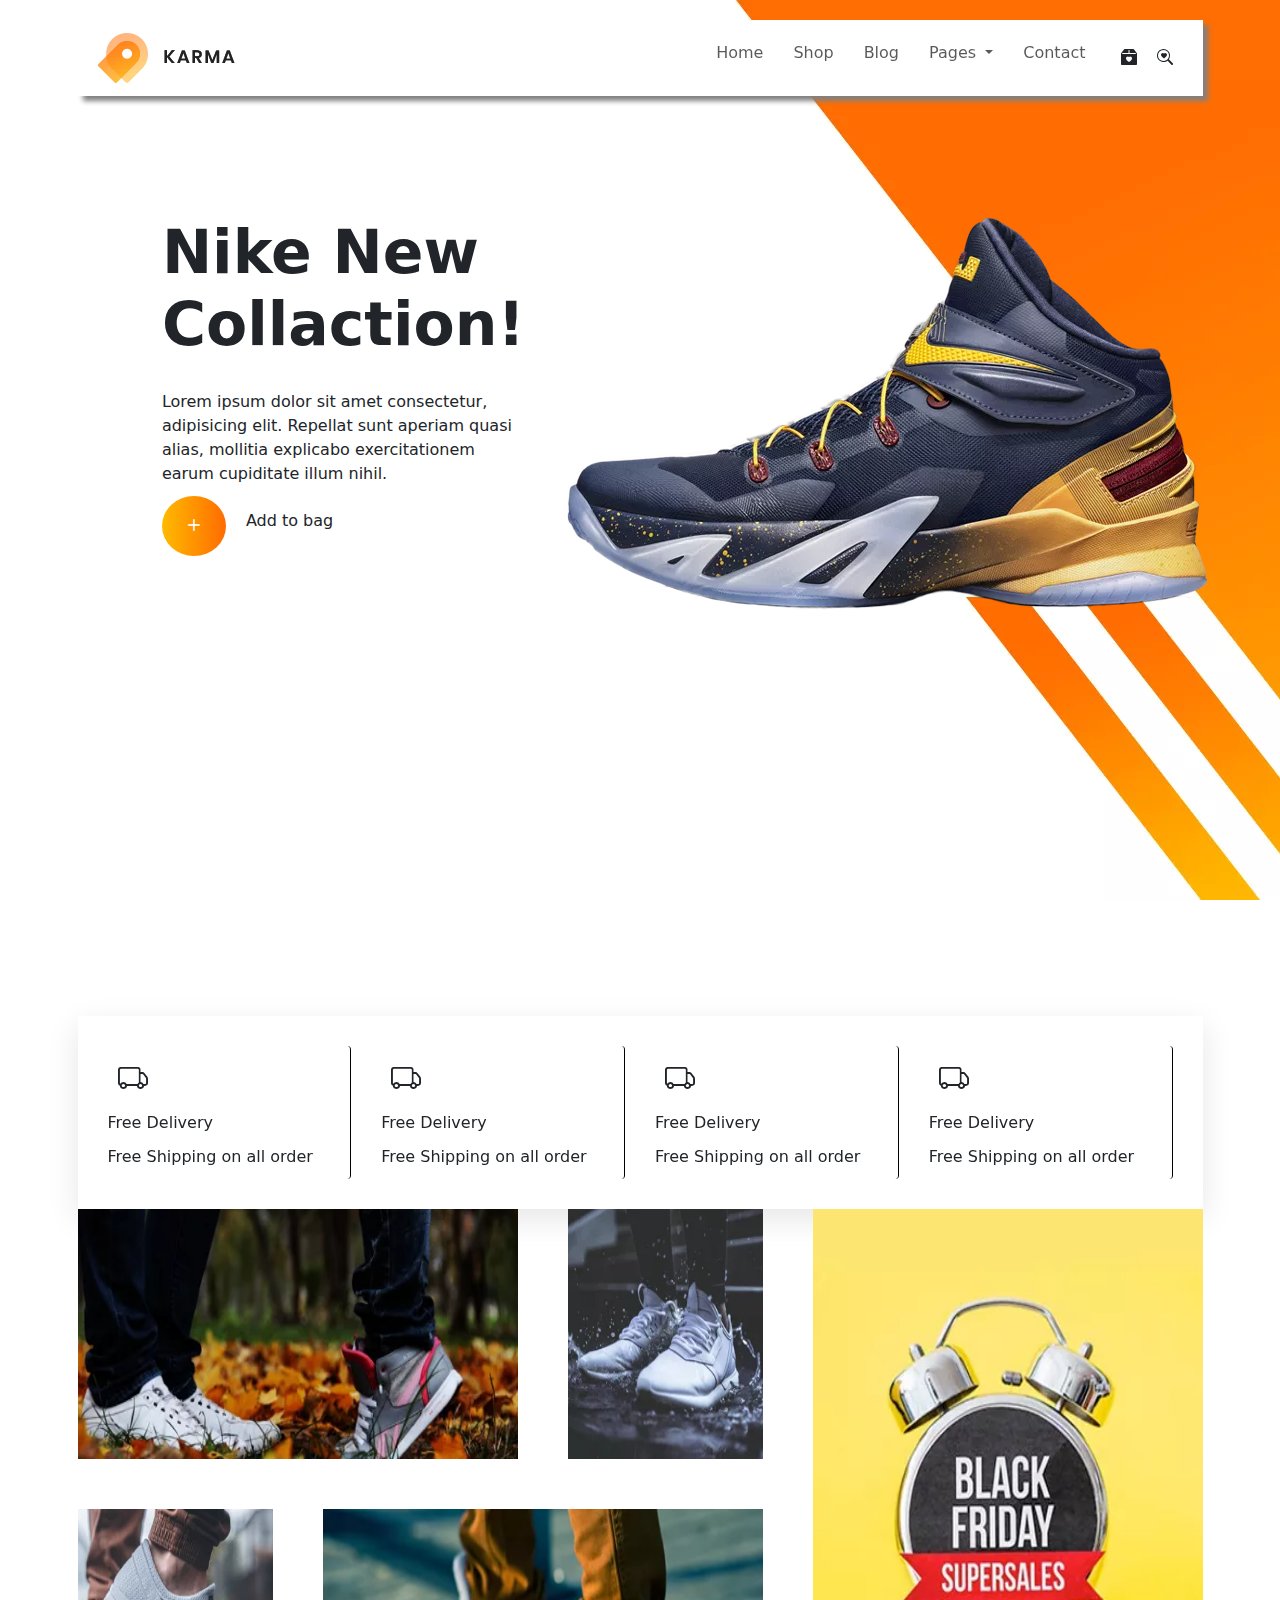
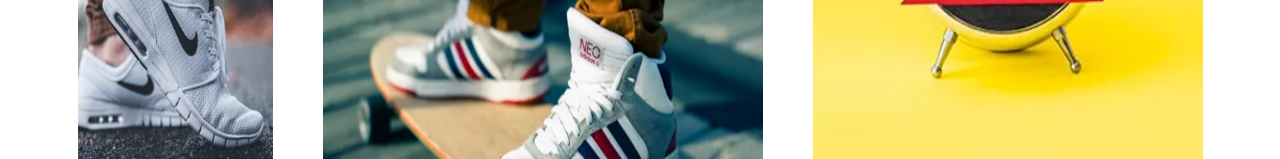
==== index.html @ a80cb6a8 "first commit" ====
<!DOCTYPE html>
<html lang="en">

<head>
  <meta charset="UTF-8">
  <meta name="viewport" content="width=device-width, initial-scale=1.0">
  <title>Document</title>
  <link rel="stylesheet" href="https://cdn.jsdelivr.net/npm/bootstrap-icons@1.11.3/font/bootstrap-icons.min.css">
  <link href="https://cdn.jsdelivr.net/npm/bootstrap@5.3.3/dist/css/bootstrap.min.css" rel="stylesheet"
    integrity="sha384-QWTKZyjpPEjISv5WaRU9OFeRpok6YctnYmDr5pNlyT2bRjXh0JMhjY6hW+ALEwIH" crossorigin="anonymous">
  <link rel="stylesheet" href="./assets/css/main.css">

</head>

<body>
  <header>
    <nav>
      <div class="container">
        <nav class="navbar navbar-expand-lg navbar-light bg-light header-nav-menu d-flex align-items-center">
          <a class="navbar-brand" href="">
            <img src="./assets/icons/logo.png.webp" alt="">
          </a>

          <button class="navbar-toggler" type="button" data-bs-toggle="collapse" data-bs-target="#navbarNavDropdown"
            aria-controls="navbarNavDropdown" aria-expanded="false" aria-label="Toggle navigation">
            <span class="navbar-toggler-icon"></span>
          </button>

          <div class="collapse navbar-collapse" id="navbarNavDropdown">
            <ul class="navbar-nav ms-auto">
              <li class="nav-item active">
                <a class="nav-link" href="#">Home</a>
              </li>
              <li class="nav-item">
                <a class="nav-link" href="#">Shop</a>
              </li>
              <li class="nav-item">
                <a class="nav-link" href="#">Blog</a>
              </li>
              <li class="nav-item dropdown">
                <a class="nav-link dropdown-toggle" href="#" id="navbarDropdownMenuLink" data-bs-toggle="dropdown"
                  aria-expanded="false">
                  Pages
                </a>
                <ul class="dropdown-menu" aria-labelledby="navbarDropdownMenuLink">
                  <li><a class="dropdown-item" href="#">Action</a></li>
                  <li><a class="dropdown-item" href="#">Another action</a></li>
                  <li><a class="dropdown-item" href="#">Something else here</a></li>
                </ul>
              </li>
              <li class="nav-item">
                <a class="nav-link" href="#">Contact</a>
              </li>
              <i class="bi bi-box2-heart-fill"></i>
              <i class="bi bi-search-heart"></i>
            </ul>
          </div>
        </nav>
      </div>
    </nav>
    <section id="banner">
      <div class="container">
        <div class="banner">
          <div class="banner-left-side">
            <h1>Nike New Collaction!</h1>
            <p>Lorem ipsum dolor sit amet consectetur, adipisicing elit. Repellat sunt aperiam quasi alias, mollitia
              explicabo exercitationem earum cupiditate illum nihil.</p>
            <div class="add">
              <div class="addicon">
                <i class="bi bi-plus"></i>
              </div>
              <p>Add to bag</p>
            </div>

          </div>
          <div class="banner-right-side">
            <figure>
              <img src="./assets/images/banner-img.png.webp" alt="">
            </figure>
          </div>
        </div>


      </div>
    </section>

  </header>
  <!-- main -->

  <main>
    <section id="support">
      <div class="container">
<div class="support">
  <div class="card">
    <i class="bi bi-truck"></i>
    <p>Free Delivery</p>
    <p>Free Shipping on all order</p>
  </div>
  <div class="card">
    <i class="bi bi-truck"></i>
    <p>Free Delivery</p>
    <p>Free Shipping on all order</p>
  </div>
  <div class="card">
    <i class="bi bi-truck"></i>
    <p>Free Delivery</p>
    <p>Free Shipping on all order</p>
  </div>
  <div class="card">
    <i class="bi bi-truck"></i>
    <p>Free Delivery</p>
    <p>Free Shipping on all order</p>
  </div>
</div>
      </div>
    </section>
    <section id="image-gallery">
      <div class="container">
            <div class="boxes">
        
        <div class="box">
          <img src="./assets/images/c1.jpg.webp" alt="">
        </div>
        <div class="box">
          <img src="./assets/images/c2.jpg.webp" alt="">
        </div>
        <div class="box">
          <img src="./assets/images/c3.jpg.webp" alt="">
        </div>
        <div class="box">
          <img src="./assets/images/c4.jpg.webp" alt="">
        </div>
        <div class="box">
          <img src="./assets/images/c5.jpg.webp" alt="">
        </div>
      </div>
      </div>
  

    </section>
  </main>




















  <script src="https://cdn.jsdelivr.net/npm/bootstrap@5.3.3/dist/js/bootstrap.bundle.min.js"
    integrity="sha384-YvpcrYf0tY3lHB60NNkmXc5s9fDVZLESaAA55NDzOxhy9GkcIdslK1eN7N6jIeHz"
    crossorigin="anonymous"></script>
</body>

</html>
---- assets/css/main.css ----
html {
  font-size: 62.5%;
}

body {
  font-size: 1.6rem;
}

a {
  font-size: 1.6rem;
}

header {
  background-image: url(/assets/images/banner-bg.jpg.webp);
  background-repeat: no-repeat;
}

nav {
  padding-top: 4rem;
}

.header-nav-menu {
  background-color: white !important;
  box-shadow: 5px 5px 5px grey;
  padding: 1rem 2rem;
}

.nav-item {
  margin-right: 20px; /* Adjust spacing */
}

h1 {
  font-size: 6rem;
  font-weight: 700;
  margin-bottom: 30px;
}

nav {
  position: sticky;
  top: -20px;
}

i {
  margin: 1rem;
}

.banner {
  display: flex;
  gap: 3rem;
  width: 85%;
  height: 70rem;
  margin: 10rem auto;
}

.banner-left-side {
  width: 40%;
}

.naner-right-side {
  width: 60%;
}

.bi-plus {
  color: white;
  font-size: 2.4rem;
}

.addicon {
  padding: 3rem 1rem;
  height: 3rem;
  border-radius: 50%;
  display: flex;
  justify-content: center;
  align-items: center;
  background: linear-gradient(90deg, #ffba00 0%, #ff6c00 100%);
}

.add {
  display: flex;
  justify-content: center;
  align-items: center;
  justify-content: flex-start;
  gap: 2rem;
}

.bi-truck {
  font-size: 3rem;
}

.support {
  display: flex;
  gap: 3rem;
  padding: 3rem;
  box-shadow: 0 10px 30px rgba(0, 0, 0, 0.1);
  background-color: white;
}

.card {
  width: calc(25% - 2rem);
  border: none;
  border-right: 1px solid black;
}

.boxes {
  margin-top: 6rem;
  display: grid;
  gap: 50px;
  grid-template-columns: 1fr 1fr 1fr 2fr;
  grid-template-rows: 1fr 1fr;
  grid-template-areas: "sport sport sneakers-white clock" "sportt sportred sportred clock";
  margin: 0 auto;
  height: 55rem;
}

.box:nth-child(1) {
  grid-area: sport;
}

.box:nth-child(2) {
  grid-area: sneakers-white;
}

.box:nth-child(3) {
  grid-area: sportt;
}

.box:nth-child(4) {
  grid-area: sportred;
}

.box:nth-child(5) {
  grid-area: clock;
}

.box img {
  width: 100%;
  height: 100%;
}
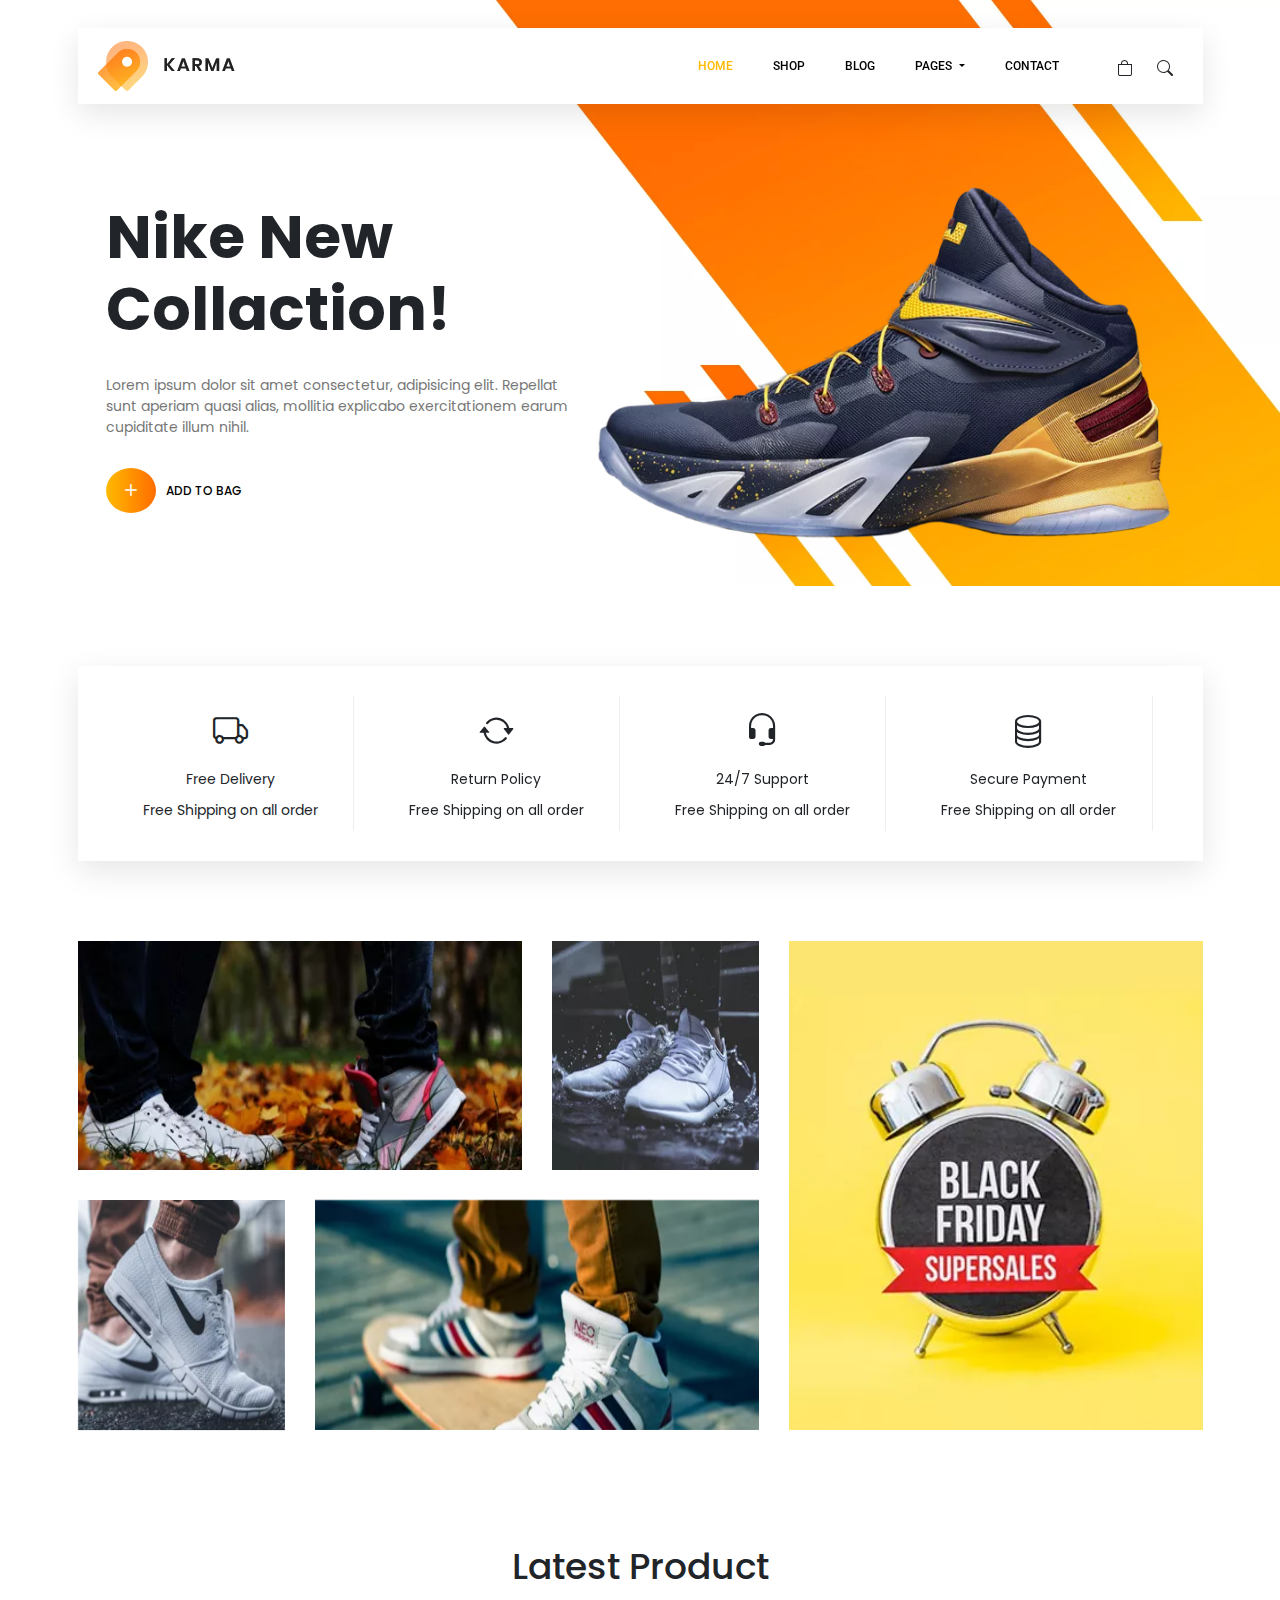
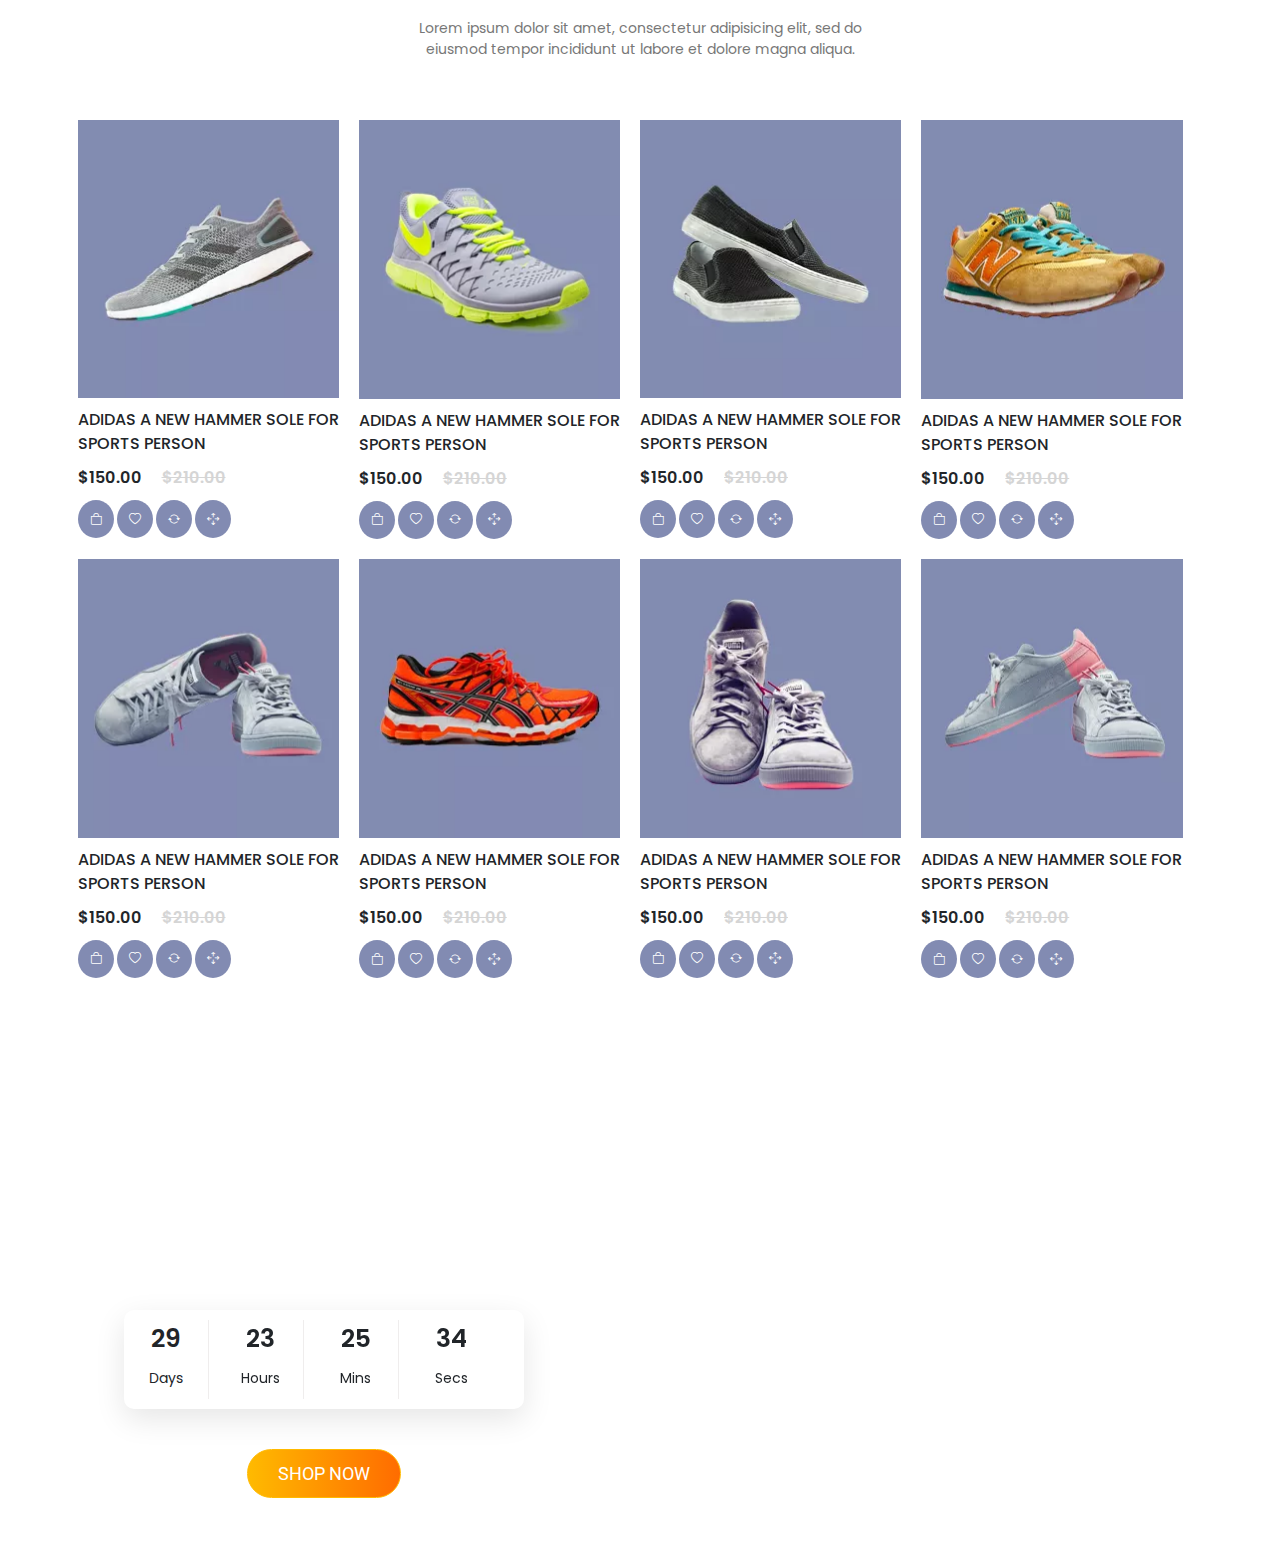
==== commit 0e03c641: "second commit added some sections" ====
--- a/index.html
+++ b/index.html
@@ -5,6 +5,21 @@
   <meta charset="UTF-8">
   <meta name="viewport" content="width=device-width, initial-scale=1.0">
   <title>Document</title>
+  <!-- fonts -->
+  <link rel="preconnect" href="https://fonts.googleapis.com">
+  <link rel="preconnect" href="https://fonts.gstatic.com" crossorigin>
+  <link
+    href="https://fonts.googleapis.com/css2?family=Cardo:ital,wght@0,400;0,700;1,400&family=Inter:ital,opsz,wght@0,14..32,100..900;1,14..32,100..900&family=Poppins:ital,wght@0,100;0,200;0,300;0,400;0,500;0,600;0,700;0,800;0,900;1,100;1,200;1,300;1,400;1,500;1,600;1,700;1,800;1,900&family=Roboto:ital,wght@0,100;0,300;0,400;0,500;0,700;0,900;1,100;1,300;1,400;1,500;1,700;1,900&display=swap"
+    rel="stylesheet">
+  <!-- poppins -->
+  <link rel="preconnect" href="https://fonts.googleapis.com">
+  <link rel="preconnect" href="https://fonts.gstatic.com" crossorigin>
+  <link
+    href="https://fonts.googleapis.com/css2?family=Cardo:ital,wght@0,400;0,700;1,400&family=Inter:ital,opsz,wght@0,14..32,100..900;1,14..32,100..900&family=Poppins:ital,wght@0,100;0,200;0,300;0,400;0,500;0,600;0,700;0,800;0,900;1,100;1,200;1,300;1,400;1,500;1,600;1,700;1,800;1,900&display=swap"
+    rel="stylesheet">
+
+
+
   <link rel="stylesheet" href="https://cdn.jsdelivr.net/npm/bootstrap-icons@1.11.3/font/bootstrap-icons.min.css">
   <link href="https://cdn.jsdelivr.net/npm/bootstrap@5.3.3/dist/css/bootstrap.min.css" rel="stylesheet"
     integrity="sha384-QWTKZyjpPEjISv5WaRU9OFeRpok6YctnYmDr5pNlyT2bRjXh0JMhjY6hW+ALEwIH" crossorigin="anonymous">
@@ -28,8 +43,8 @@
 
           <div class="collapse navbar-collapse" id="navbarNavDropdown">
             <ul class="navbar-nav ms-auto">
-              <li class="nav-item active">
-                <a class="nav-link" href="#">Home</a>
+              <li class="nav-item  active">
+                <a class="nav-link active" href="#">Home</a>
               </li>
               <li class="nav-item">
                 <a class="nav-link" href="#">Shop</a>
@@ -51,8 +66,11 @@
               <li class="nav-item">
                 <a class="nav-link" href="#">Contact</a>
               </li>
-              <i class="bi bi-box2-heart-fill"></i>
-              <i class="bi bi-search-heart"></i>
+              <div class="nav-icons">
+                <i class="bi bi-bag"></i>
+                <i class="bi bi-search"></i>
+              </div>
+
             </ul>
           </div>
         </nav>
@@ -65,11 +83,11 @@
             <h1>Nike New Collaction!</h1>
             <p>Lorem ipsum dolor sit amet consectetur, adipisicing elit. Repellat sunt aperiam quasi alias, mollitia
               explicabo exercitationem earum cupiditate illum nihil.</p>
-            <div class="add">
-              <div class="addicon">
+            <div class="add mt-5">
+              <div class="addicon ">
                 <i class="bi bi-plus"></i>
               </div>
-              <p>Add to bag</p>
+              <p class="mt-3">Add to bag</p>
             </div>
 
           </div>
@@ -90,54 +108,352 @@
   <main>
     <section id="support">
       <div class="container">
-<div class="support">
-  <div class="card">
-    <i class="bi bi-truck"></i>
-    <p>Free Delivery</p>
-    <p>Free Shipping on all order</p>
-  </div>
-  <div class="card">
-    <i class="bi bi-truck"></i>
-    <p>Free Delivery</p>
-    <p>Free Shipping on all order</p>
-  </div>
-  <div class="card">
-    <i class="bi bi-truck"></i>
-    <p>Free Delivery</p>
-    <p>Free Shipping on all order</p>
-  </div>
-  <div class="card">
-    <i class="bi bi-truck"></i>
-    <p>Free Delivery</p>
-    <p>Free Shipping on all order</p>
-  </div>
-</div>
+        <div class="support">
+          <div class="card">
+            <i class="bi bi-truck"></i>
+            <p>Free Delivery</p>
+            <p>Free Shipping on all order</p>
+          </div>
+          <div class="card">
+            <i class="bi bi-arrow-repeat"></i>
+            <p>Return Policy</p>
+            <p>Free Shipping on all order</p>
+          </div>
+          <div class="card">
+            <i class="bi bi-headset"></i>
+            <p>24/7 Support</p>
+            <p>Free Shipping on all order</p>
+          </div>
+          <div class="card">
+            <i class="bi bi-database"></i>
+            <p>Secure Payment</p>
+            <p>Free Shipping on all order</p>
+          </div>
+        </div>
       </div>
     </section>
     <section id="image-gallery">
       <div class="container">
-            <div class="boxes">
-        
-        <div class="box">
-          <img src="./assets/images/c1.jpg.webp" alt="">
-        </div>
-        <div class="box">
-          <img src="./assets/images/c2.jpg.webp" alt="">
-        </div>
-        <div class="box">
-          <img src="./assets/images/c3.jpg.webp" alt="">
-        </div>
-        <div class="box">
-          <img src="./assets/images/c4.jpg.webp" alt="">
-        </div>
-        <div class="box">
-          <img src="./assets/images/c5.jpg.webp" alt="">
+        <div class="boxes">
+
+          <div class="box">
+            <img src="./assets/images/c1.jpg.webp" alt="">
+            <div class="text">SNEAKERS FOR SPORT </div>
+          </div>
+          <div class="box">
+            <img src="./assets/images/c2.jpg.webp" alt="">
+            <div class="text">SNEAKERS FOR SPORT </div>
+          </div>
+          <div class="box">
+            <img src="./assets/images/c3.jpg.webp" alt="">
+            <div class="text">SNEAKERS FOR SPORT </div>
+          </div>
+          <div class="box">
+            <img src="./assets/images/c4.jpg.webp" alt="">
+            <div class="text">SNEAKERS FOR SPORT </div>
+          </div>
+          <div class="box">
+            <img src="./assets/images/c5.jpg.webp" alt="">
+            <div class="text">SNEAKERS FOR SPORT </div>
+          </div>
         </div>
       </div>
-      </div>
-  
+
 
     </section>
+
+
+    <section id="our-product">
+      <div class="container">
+        <div class="our-product">
+          <div class="our-product-text">
+            <h2>Latest Product</h2>
+            <p>Lorem ipsum dolor sit amet, consectetur adipisicing elit, sed do eiusmod tempor incididunt ut labore et
+              dolore
+              magna aliqua.</p>
+          </div>
+          <div class="our-product-cards">
+            <div class="our-product-cards-card">
+              <figure>
+                 <img src="./assets/images/p1.jpg.webp" alt="">
+              </figure>
+             
+              <p>Adidas a new hammer sole for sports person</p>
+              <div class="price-card">
+                
+                  <p class="price">$150.00</p> <span>$210.00</span>
+             
+            
+
+              </div>
+              <div class="our-product-cards-card-icon">
+                <div>
+                   <i class="bi bi-bag"></i>
+                </div>
+               <div>
+                  <i class="bi bi-heart"></i>
+               </div>
+              <div>
+                  <i class="bi bi-arrow-repeat"></i>
+              </div>
+              <div>
+                 <i class="bi bi-arrows-move"></i>
+              </div>
+               
+              </div>
+            </div>
+            <div class="our-product-cards-card">
+              <figure>
+                 <img src="./assets/images/p2.jpg.webp" alt="">
+              </figure>
+             
+              <p>Adidas a new hammer sole for sports person</p>
+              <div class="price-card">
+                
+                  <p class="price">$150.00</p> <span>$210.00</span>
+             
+            
+
+              </div>
+              <div class="our-product-cards-card-icon">
+                <div>
+                   <i class="bi bi-bag"></i>
+                </div>
+               <div>
+                  <i class="bi bi-heart"></i>
+               </div>
+              <div>
+                  <i class="bi bi-arrow-repeat"></i>
+              </div>
+              <div>
+                 <i class="bi bi-arrows-move"></i>
+              </div>
+               
+              </div>
+            </div>
+            <div class="our-product-cards-card">
+              <figure>
+                 <img src="./assets/images/p3.jpg.webp" alt="">
+              </figure>
+             
+              <p>Adidas a new hammer sole for sports person</p>
+              <div class="price-card">
+                
+                  <p class="price">$150.00</p> <span>$210.00</span>
+             
+            
+
+              </div>
+              <div class="our-product-cards-card-icon">
+                <div>
+                   <i class="bi bi-bag"></i>
+                </div>
+               <div>
+                  <i class="bi bi-heart"></i>
+               </div>
+              <div>
+                  <i class="bi bi-arrow-repeat"></i>
+              </div>
+              <div>
+                 <i class="bi bi-arrows-move"></i>
+              </div>
+               
+              </div>
+            </div>
+            <div class="our-product-cards-card">
+              <figure>
+                 <img src="./assets/images/p4.jpg.webp" alt="">
+              </figure>
+             
+              <p>Adidas a new hammer sole for sports person</p>
+              <div class="price-card">
+                
+                  <p class="price">$150.00</p> <span>$210.00</span>
+             
+            
+
+              </div>
+              <div class="our-product-cards-card-icon">
+                <div>
+                   <i class="bi bi-bag"></i>
+                </div>
+               <div>
+                  <i class="bi bi-heart"></i>
+               </div>
+              <div>
+                  <i class="bi bi-arrow-repeat"></i>
+              </div>
+              <div>
+                 <i class="bi bi-arrows-move"></i>
+              </div>
+               
+              </div>
+            </div>
+            <div class="our-product-cards-card">
+              <figure>
+                 <img src="./assets/images/p5.jpg.webp" alt="">
+              </figure>
+             
+              <p>Adidas a new hammer sole for sports person</p>
+              <div class="price-card">
+                
+                  <p class="price">$150.00</p> <span>$210.00</span>
+             
+            
+
+              </div>
+              <div class="our-product-cards-card-icon">
+                <div>
+                   <i class="bi bi-bag"></i>
+                </div>
+               <div>
+                  <i class="bi bi-heart"></i>
+               </div>
+              <div>
+                  <i class="bi bi-arrow-repeat"></i>
+              </div>
+              <div>
+                 <i class="bi bi-arrows-move"></i>
+              </div>
+               
+              </div>
+            </div>
+            <div class="our-product-cards-card">
+              <figure>
+                 <img src="./assets/images/p6.jpg.webp" alt="">
+              </figure>
+             
+              <p>Adidas a new hammer sole for sports person</p>
+              <div class="price-card">
+                
+                  <p class="price">$150.00</p> <span>$210.00</span>
+             
+            
+
+              </div>
+              <div class="our-product-cards-card-icon">
+                <div>
+                   <i class="bi bi-bag"></i>
+                </div>
+               <div>
+                  <i class="bi bi-heart"></i>
+               </div>
+              <div>
+                  <i class="bi bi-arrow-repeat"></i>
+              </div>
+              <div>
+                 <i class="bi bi-arrows-move"></i>
+              </div>
+               
+              </div>
+            </div>
+            <div class="our-product-cards-card">
+              <figure>
+                 <img src="./assets/images/p7.jpg.webp" alt="">
+              </figure>
+             
+              <p>Adidas a new hammer sole for sports person</p>
+              <div class="price-card">
+                
+                  <p class="price">$150.00</p> <span>$210.00</span>
+             
+            
+
+              </div>
+              <div class="our-product-cards-card-icon">
+                <div>
+                   <i class="bi bi-bag"></i>
+                </div>
+               <div>
+                  <i class="bi bi-heart"></i>
+               </div>
+              <div>
+                  <i class="bi bi-arrow-repeat"></i>
+              </div>
+              <div>
+                 <i class="bi bi-arrows-move"></i>
+              </div>
+               
+              </div>
+            </div>
+            <div class="our-product-cards-card">
+              <figure>
+                 <img src="./assets/images/p8.jpg.webp" alt="">
+              </figure>
+             
+              <p>Adidas a new hammer sole for sports person</p>
+              <div class="price-card">
+                
+                  <p class="price">$150.00</p> <span>$210.00</span>
+             
+            
+
+              </div>
+              <div class="our-product-cards-card-icon">
+                <div>
+                   <i class="bi bi-bag"></i>
+                </div>
+               <div>
+                  <i class="bi bi-heart"></i>
+               </div>
+              <div>
+                  <i class="bi bi-arrow-repeat"></i>
+              </div>
+              <div>
+                 <i class="bi bi-arrows-move"></i>
+              </div>
+               
+              </div>
+            </div>
+          </div>
+        </div>
+
+    </section>
+
+    <section id="shopnow">
+
+      <div class="container-fluid">
+        <div class="shopnow">
+          <div class="shopnow-leftside">
+              <div class="shopnow-leftside-bannerr">
+
+                <h2>Exclusive Hot Deal Ends Soon!</h2>
+                <p>Who are in extremely love with eco friendly system.</p>
+                <div class="support">
+                  <div class="card shopcard">
+                  
+                    <p class="num">29</p>
+                    <p>Days</p>
+                  </div>
+                  <div class="card shopcard">
+                 
+                    <p class="num">23</p>
+                    <p>Hours</p>
+                  </div>
+                  <div class="card shopcard">
+                   
+                    <p class="num">25</p>
+                    <p>Mins</p>
+                  </div>
+                  <div class="card shopcard">
+                  
+                    <p class="num">34</p>
+                    <p>Secs</p>
+                  </div>
+                </div>
+                <button class="button">Shop Now</button>
+              </div>
+          </div>
+          <!-- <div class="shopnow-rightside">
+<figure>
+  <img src="./assets/icons" alt="">
+</figure> -->
+          </div>
+        </div>
+        </div>
+    </section>
+
+
   </main>
 
 
--- a/assets/css/main.css
+++ b/assets/css/main.css
@@ -1,43 +1,144 @@
+* {
+  margin: 0;
+  padding: 0;
+  box-sizing: border-box;
+}
+
 html {
   font-size: 62.5%;
+  overflow-x: hidden;
 }
 
 body {
+  font-family: "Raleway";
   font-size: 1.6rem;
 }
 
+p {
+  font-family: "Poppins", sans-serif;
+}
+
 a {
-  font-size: 1.6rem;
-}
-
-header {
-  background-image: url(/assets/images/banner-bg.jpg.webp);
-  background-repeat: no-repeat;
-}
-
-nav {
-  padding-top: 4rem;
-}
-
-.header-nav-menu {
-  background-color: white !important;
-  box-shadow: 5px 5px 5px grey;
-  padding: 1rem 2rem;
-}
-
-.nav-item {
-  margin-right: 20px; /* Adjust spacing */
+  text-decoration: none;
+  font-weight: 600;
+  font-family: "Roboto", sans-serif;
+  color: #000000;
+  cursor: pointer;
+}
+
+ul {
+  list-style: none;
+}
+
+.container {
+  width: 90%;
+  margin: 0 auto;
+}
+
+figure {
+  width: 100%;
+  height: 100%;
+  -o-object-fit: cover;
+     object-fit: cover;
+}
+
+.icons {
+  width: 2.1rem;
+  height: 2.1rem;
+  cursor: pointer;
 }
 
 h1 {
   font-size: 6rem;
   font-weight: 700;
   margin-bottom: 30px;
+  margin-top: 1.5rem;
+  font-family: "Poppins", sans-serif;
+}
+
+h2 {
+  font-size: 3.6rem;
+  margin-bottom: 30px;
+  margin-top: 1.5rem;
+  font-family: "Poppins", sans-serif;
+  align-items: center;
+}
+
+p {
+  font-size: 1.4rem;
+}
+
+.button {
+  padding: 1rem 3rem;
+  color: white;
+  background: linear-gradient(90deg, #ffba00 0%, #ff6c00 100%);
+  font-size: 1.8rem;
+  margin-top: 4rem;
+  border-radius: 3rem;
+  border: 1px solid #ffba00;
+  font-family: "Roboto", sans-serif;
+  text-transform: uppercase;
+}
+
+header {
+  background-image: url(/assets/images/banner-bg.jpg.webp);
+  background-repeat: no-repeat;
+  background-size: cover;
+  background-position: center;
 }
 
 nav {
+  padding-top: 4rem;
   position: sticky;
   top: -20px;
+  text-transform: uppercase;
+}
+
+.navbar {
+  display: flex;
+  justify-content: center;
+  align-items: center;
+}
+
+.navbar-nav {
+  gap: 1rem;
+}
+
+.nav-link {
+  font-size: 1.4rem;
+}
+
+.header-nav-menu {
+  background-color: white !important;
+  margin-top: 7rem;
+  box-shadow: 0 10px 30px rgba(0, 0, 0, 0.1);
+  padding: 1rem 2rem;
+  justify-content: space-between;
+  top: -82px;
+  width: 100%;
+}
+
+.nav-item {
+  margin-right: 20px;
+}
+
+.nav-icons {
+  margin-top: 0.5rem;
+  margin-left: 1.3rem;
+}
+
+.nav-link {
+  font-size: 1.2rem;
+  color: #000000 !important;
+  font-weight: 500;
+}
+.nav-link:hover {
+  color: #ffba00 !important;
+  transition: all 0.3s;
+}
+
+.active {
+  color: #ffba00 !important;
 }
 
 i {
@@ -46,18 +147,23 @@
 
 .banner {
   display: flex;
-  gap: 3rem;
-  width: 85%;
-  height: 70rem;
-  margin: 10rem auto;
+  width: 95%;
+  height: 40rem;
+  margin: 0rem auto;
 }
 
 .banner-left-side {
-  width: 40%;
-}
-
-.naner-right-side {
-  width: 60%;
+  width: 45%;
+}
+.banner-left-side p {
+  color: #777777;
+}
+
+.banner-right-side {
+  width: 55%;
+}
+.banner-right-side figure img {
+  width: 100%;
 }
 
 .bi-plus {
@@ -65,31 +171,41 @@
   font-size: 2.4rem;
 }
 
-.addicon {
-  padding: 3rem 1rem;
-  height: 3rem;
+.add {
+  display: flex;
+  justify-content: center;
+  align-items: center;
+  justify-content: flex-start;
+  gap: 1rem;
+}
+.add .addicon {
   border-radius: 50%;
   display: flex;
   justify-content: center;
   align-items: center;
+  padding: 1.5rem 0.3rem;
+  height: 4.5rem;
   background: linear-gradient(90deg, #ffba00 0%, #ff6c00 100%);
 }
-
-.add {
-  display: flex;
-  justify-content: center;
-  align-items: center;
-  justify-content: flex-start;
+.add p {
+  color: #000000;
+  font-size: 1.2rem;
+  text-transform: uppercase;
+  font-weight: 500;
+}
+
+.bi-truck {
+  font-size: 2rem;
+}
+
+#support {
+  padding: 8rem 0rem;
+}
+
+.support {
+  display: flex;
   gap: 2rem;
-}
-
-.bi-truck {
-  font-size: 3rem;
-}
-
-.support {
-  display: flex;
-  gap: 3rem;
+  flex-wrap: wrap;
   padding: 3rem;
   box-shadow: 0 10px 30px rgba(0, 0, 0, 0.1);
   background-color: white;
@@ -98,41 +214,261 @@
 .card {
   width: calc(25% - 2rem);
   border: none;
-  border-right: 1px solid black;
-}
-
-.boxes {
-  margin-top: 6rem;
+  border-radius: 0rem;
+  border-right: 1px solid rgb(239, 237, 237);
+  text-align: center;
+}
+.card i {
+  font-size: 3.5rem;
+}
+.card i:hover {
+  color: #777777;
+}
+
+#image-gallery .boxes {
   display: grid;
-  gap: 50px;
+  gap: 3rem;
   grid-template-columns: 1fr 1fr 1fr 2fr;
   grid-template-rows: 1fr 1fr;
   grid-template-areas: "sport sport sneakers-white clock" "sportt sportred sportred clock";
+}
+#image-gallery .boxes .box {
+  position: relative;
+}
+#image-gallery .boxes .box img {
+  width: 100%;
+  height: 100%;
+  transition: filter 0.3s ease-in-out;
+}
+#image-gallery .boxes .box:hover img {
+  filter: brightness(0.7);
+}
+#image-gallery .boxes .box::before {
+  content: "";
+  position: absolute;
+  top: 0;
+  left: 0;
+  width: 100%;
+  height: 100%;
+  background-color: rgba(0, 0, 0, 0.9);
+  opacity: 0;
+  transition: opacity 0.3s ease;
+}
+#image-gallery .boxes .box:hover::before {
+  opacity: 0.7;
+}
+#image-gallery .boxes .box .text {
+  position: absolute;
+  bottom: -50px;
+  left: 50%;
+  transform: translateX(-50%);
+  color: white;
+  font-weight: 700;
+  font-size: 1.4rem;
+  font-family: "Poppins", sans-serif;
+  opacity: 0;
+  transition: bottom 0.5s ease, opacity 0.5s ease;
+}
+#image-gallery .boxes .box:hover .text {
+  bottom: 45%;
+  opacity: 1;
+}
+#image-gallery .boxes .box:nth-child(1) {
+  grid-area: sport;
+}
+#image-gallery .boxes .box:nth-child(2) {
+  grid-area: sneakers-white;
+}
+#image-gallery .boxes .box:nth-child(3) {
+  grid-area: sportt;
+}
+#image-gallery .boxes .box:nth-child(4) {
+  grid-area: sportred;
+}
+#image-gallery .boxes .box:nth-child(5) {
+  grid-area: clock;
+}
+
+#our-product {
+  margin: 10rem 0rem;
+}
+#our-product .container .our-product h2:before {
+  content: url(https://preview.colorlib.com/theme/karma/img/product/prev.png);
+  margin-right: 1rem;
+}
+#our-product .container .our-product h2:after {
+  content: url(https://preview.colorlib.com/theme/karma/img/product/next.png);
+  margin-left: 1rem;
+}
+#our-product .container .our-product-text {
+  max-width: 45%;
+  text-align: center;
+  display: flex;
+  justify-content: center;
+  align-items: center;
+  flex-direction: column;
   margin: 0 auto;
-  height: 55rem;
-}
-
-.box:nth-child(1) {
-  grid-area: sport;
-}
-
-.box:nth-child(2) {
-  grid-area: sneakers-white;
-}
-
-.box:nth-child(3) {
-  grid-area: sportt;
-}
-
-.box:nth-child(4) {
-  grid-area: sportred;
-}
-
-.box:nth-child(5) {
-  grid-area: clock;
-}
-
-.box img {
-  width: 100%;
+}
+#our-product .container .our-product-text p {
+  color: #777777;
+}
+#our-product .container .our-product-cards {
+  max-width: 100%;
+  height: auto;
+  margin-top: 5rem;
+  display: flex;
+  justify-content: center;
+  align-items: center;
+  flex-wrap: wrap;
+  justify-content: start;
+  gap: 2rem;
+}
+#our-product .container .our-product-cards .our-product-cards-card {
+  width: calc(25% - 2rem);
+}
+#our-product .container .our-product-cards .our-product-cards-card figure {
+  width: 100%;
+}
+#our-product .container .our-product-cards .our-product-cards-card figure img {
+  width: 100%;
+  -o-object-fit: cover;
+     object-fit: cover;
+}
+#our-product .container .our-product-cards .our-product-cards-card p {
+  font-size: 1.6rem;
+  text-transform: uppercase;
+  font-weight: 500;
+}
+#our-product .container .our-product-cards .our-product-cards-card .price-card {
+  display: flex;
+  gap: 2rem;
+}
+#our-product .container .our-product-cards .our-product-cards-card .price {
+  font-weight: 600;
+}
+#our-product .container .our-product-cards .our-product-cards-card span {
+  text-decoration: line-through;
+  color: #D5D5D5;
+  font-size: 1.6rem;
+  font-weight: 600;
+  font-family: "Poppins", sans-serif;
+}
+#our-product .container .our-product-cards .our-product-cards-card-icon {
+  font-size: 1.2rem;
+  color: white;
+  display: flex;
+  justify-content: flex-start;
+  align-items: flex-start row;
+  flex-direction: row;
+  gap: 3rem;
+  gap: 0.3rem;
+}
+#our-product .container .our-product-cards .our-product-cards-card-icon div {
+  padding: 0rem 0.2rem;
+  background-color: #828BB2;
+  border-radius: 50%;
+  display: flex;
+  justify-content: center;
+  align-items: center;
+}
+#our-product .container .our-product-cards .our-product-cards-card-icon div:hover {
+  background-image: linear-gradient(90deg, #ffba00 0%, #ff6c00 100%);
+}
+
+#shopnow .container-fluid .shopnow {
+  color: white;
+}
+#shopnow .container-fluid .shopnow-leftside {
+  width: 50%;
   height: 100%;
-}+  background-image: url(https://preview.colorlib.com/theme/karma/img/exclusive.jpg);
+  background-repeat: no-repeat;
+  background-size: cover;
+}
+#shopnow .container-fluid .shopnow-leftside-bannerr {
+  width: 40rem;
+  text-align: center;
+  flex-direction: column;
+  display: flex;
+  justify-content: center;
+  align-items: center;
+  margin: 0 auto;
+  padding: 7rem 0rem;
+}
+#shopnow .container-fluid .shopnow-leftside .support {
+  width: 100%;
+  border-radius: 1rem;
+  padding: 1rem;
+}
+#shopnow .container-fluid .shopnow-leftside .support .shopcard {
+  padding-right: 1rem;
+}
+#shopnow .container-fluid .shopnow-leftside .support .shopcard:nth-child(4) {
+  border: none;
+}
+#shopnow .container-fluid .shopnow-leftside .support .shopcard .num {
+  font-weight: 600;
+  font-size: 2.5rem;
+}
+#shopnow .container-fluid .shopnow-rightside {
+  width: 50%;
+}
+
+@media (max-width: 992px) {
+  .our-product-cards-card {
+    width: calc(50% - 2rem) !important;
+  }
+  .banner-right-side figure img {
+    display: none;
+  }
+  .card {
+    width: calc(50% - 2rem);
+    border: none;
+    flex-wrap: wrap;
+  }
+  h2 {
+    font-size: 2.6rem;
+  }
+}
+@media (max-width: 756px) {
+  .our-product-cards-card {
+    width: 100% !important;
+  }
+  #image-gallery .boxes {
+    grid-template-columns: 1fr;
+    grid-template-areas: "sport " "sneakers-white" "sportt" "sportred" "clock";
+  }
+  .banner {
+    height: 50rem;
+  }
+  .our-product-text h2 {
+    position: relative;
+  }
+  .our-product-text h2::after {
+    position: absolute;
+    top: -25px;
+    right: 10px;
+  }
+  .our-product-text h2::before {
+    position: absolute;
+    top: -25px;
+    left: 10px;
+  }
+}
+@media (max-width: 570px) {
+  h1 {
+    font-size: 3.5rem;
+  }
+  .banner-left-side {
+    width: 100%;
+  }
+  .banner-right-side {
+    display: none;
+  }
+  .container {
+    width: 100%;
+  }
+  .card {
+    width: 100%;
+  }
+}/*# sourceMappingURL=main.css.map */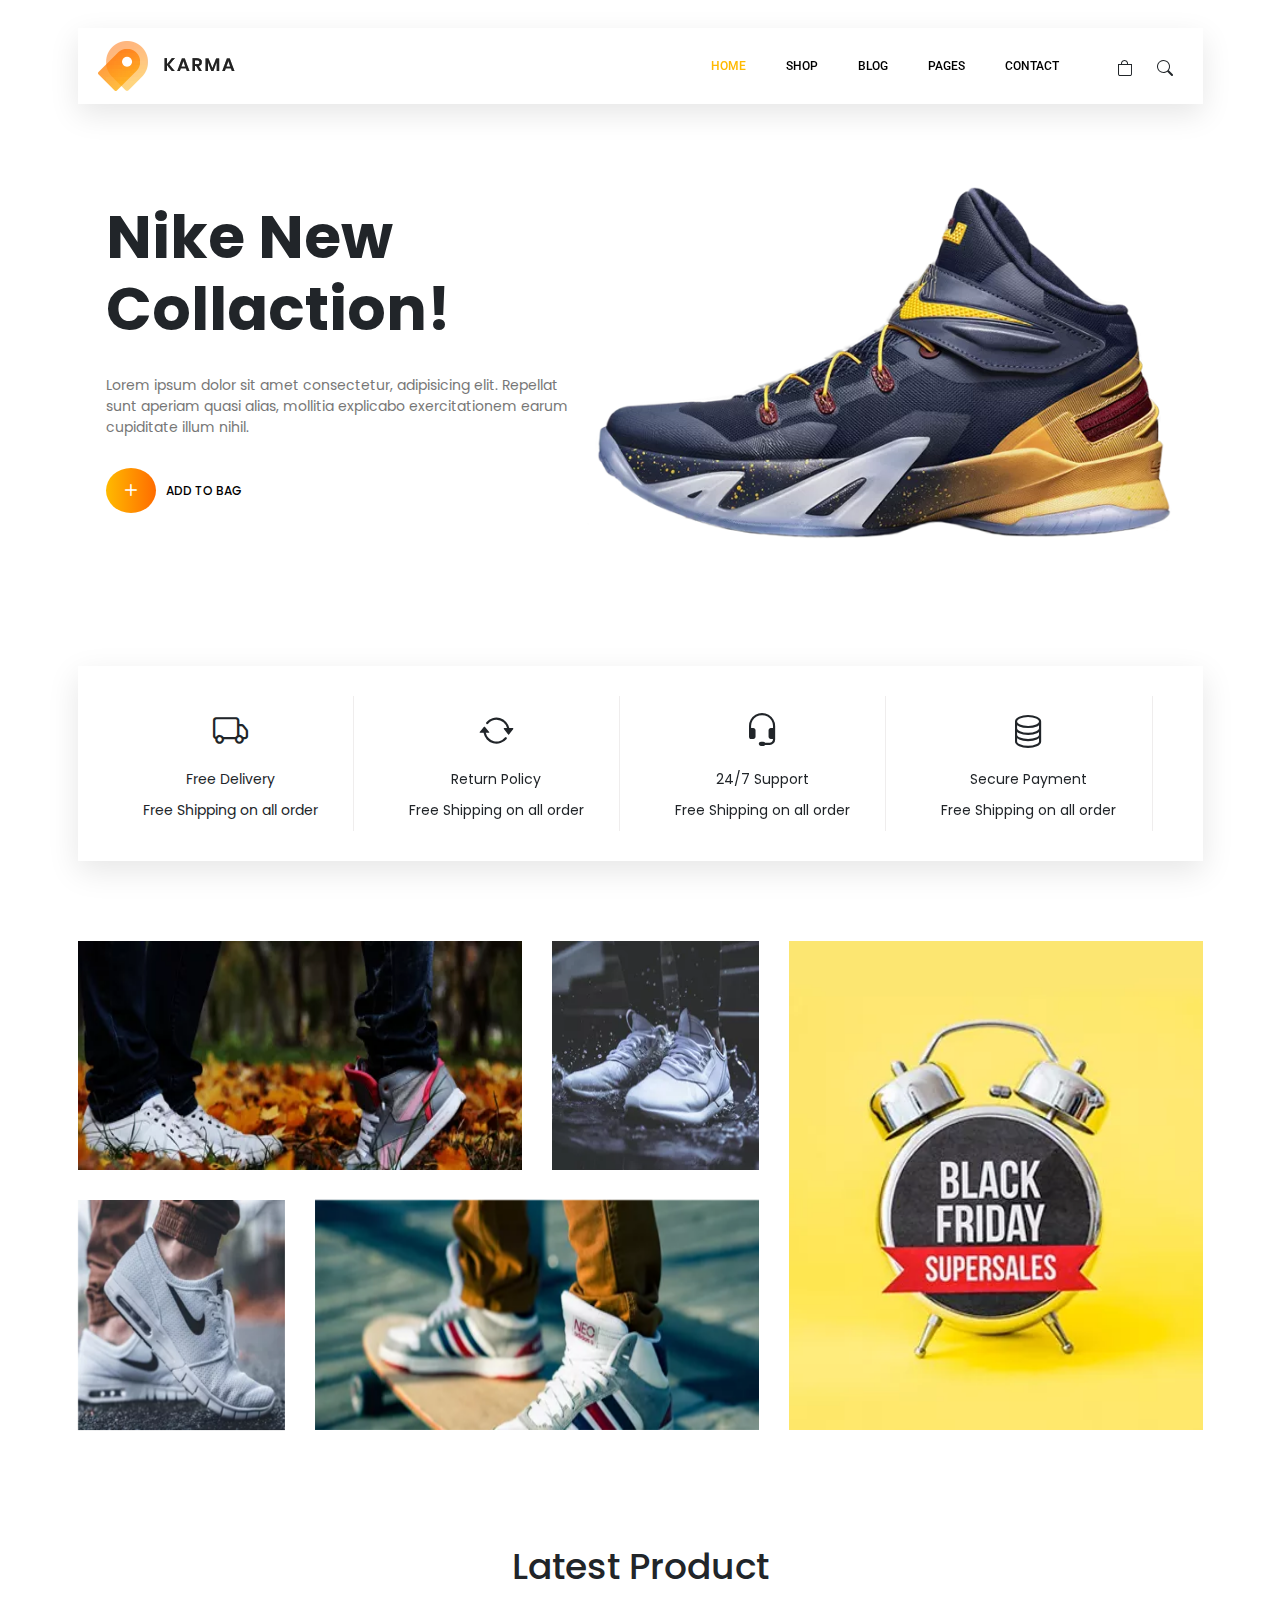
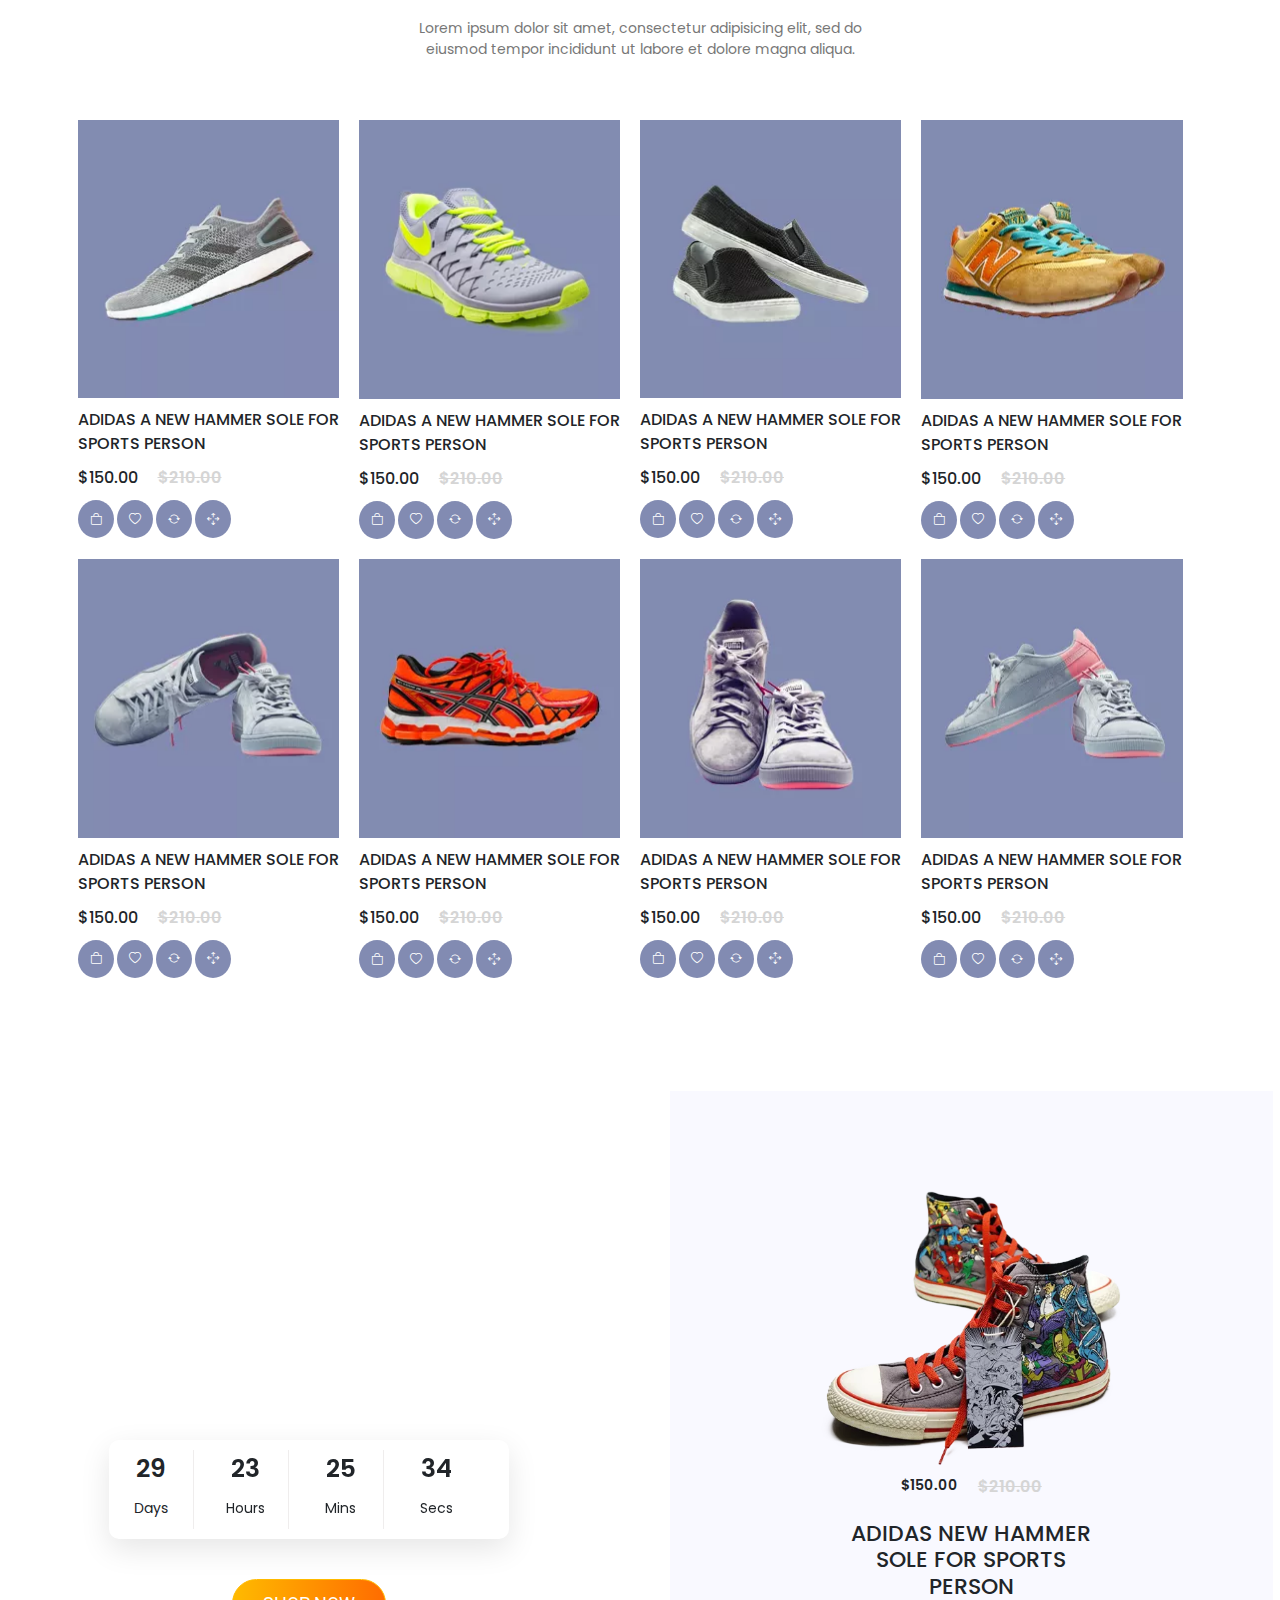
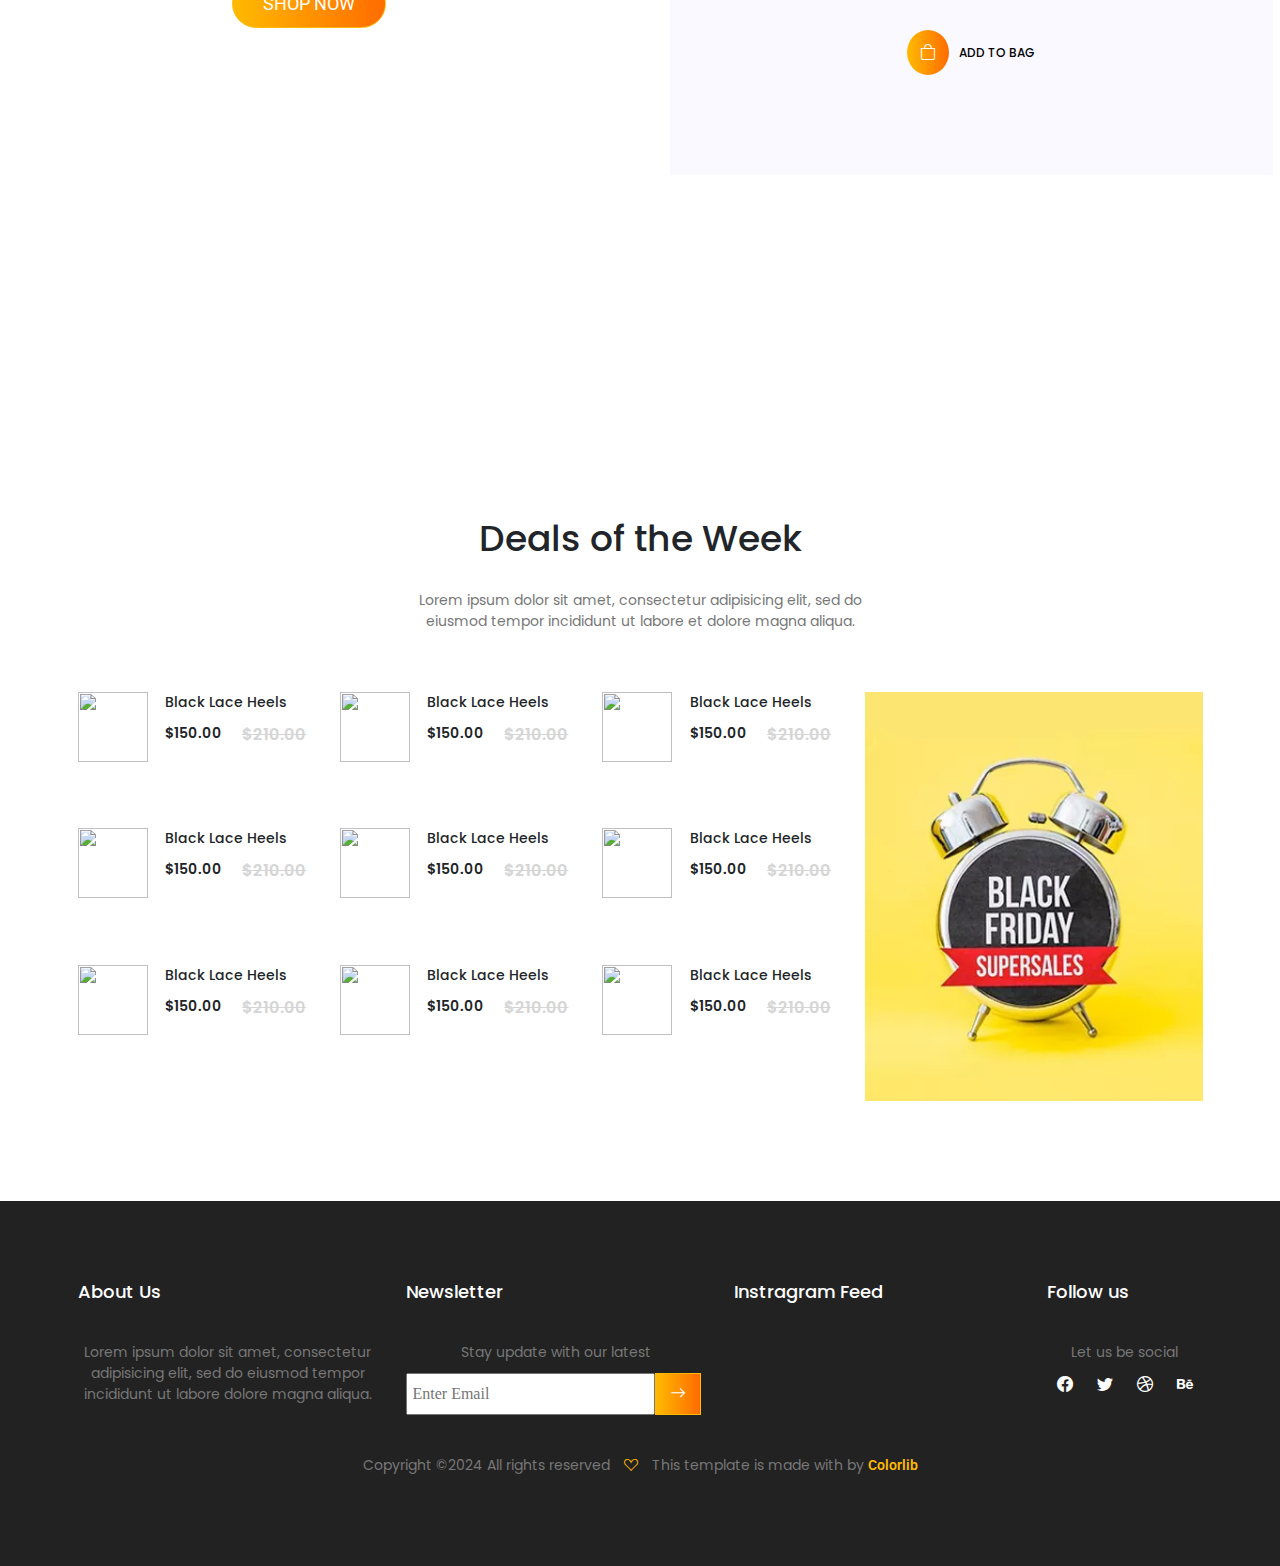
==== commit d78dd9b1: "addet some sections" ====
--- a/index.html
+++ b/index.html
@@ -44,10 +44,18 @@
           <div class="collapse navbar-collapse" id="navbarNavDropdown">
             <ul class="navbar-nav ms-auto">
               <li class="nav-item  active">
-                <a class="nav-link active" href="#">Home</a>
+                <a class="nav-link active" href="index.html">Home</a>
               </li>
-              <li class="nav-item">
-                <a class="nav-link" href="#">Shop</a>
+              <li class="nav-item dropdown">
+                <a class="nav-link dropdown-toggle" href="#" id="navbarDropdownMenuLink" data-bs-toggle="dropdown"
+                  aria-expanded="false">
+                  Shop
+                </a>
+                <ul class="dropdown-menu" aria-labelledby="navbarDropdownMenuLink">
+                  <li><a class="dropdown-item" href="shopcategory.html">SHOP CATEGORY</a></li>
+                  <li><a class="dropdown-item" href="#">Another action</a></li>
+                  <li><a class="dropdown-item" href="#">Something else here</a></li>
+                </ul>
               </li>
               <li class="nav-item">
                 <a class="nav-link" href="#">Blog</a>
@@ -58,7 +66,7 @@
                   Pages
                 </a>
                 <ul class="dropdown-menu" aria-labelledby="navbarDropdownMenuLink">
-                  <li><a class="dropdown-item" href="#">Action</a></li>
+                  <li><a class="dropdown-item" href="login.html">Login</a></li>
                   <li><a class="dropdown-item" href="#">Another action</a></li>
                   <li><a class="dropdown-item" href="#">Something else here</a></li>
                 </ul>
@@ -164,7 +172,7 @@
 
 
     <section id="our-product">
-      <div class="container">
+      <div class="container ">
         <div class="our-product">
           <div class="our-product-text">
             <h2>Latest Product</h2>
@@ -175,234 +183,234 @@
           <div class="our-product-cards">
             <div class="our-product-cards-card">
               <figure>
-                 <img src="./assets/images/p1.jpg.webp" alt="">
-              </figure>
-             
+                <img src="./assets/images/p1.jpg.webp" alt="">
+              </figure>
+
               <p>Adidas a new hammer sole for sports person</p>
               <div class="price-card">
-                
-                  <p class="price">$150.00</p> <span>$210.00</span>
-             
-            
+
+                <p class="price">$150.00</p> <span>$210.00</span>
+
+
 
               </div>
               <div class="our-product-cards-card-icon">
                 <div>
-                   <i class="bi bi-bag"></i>
-                </div>
-               <div>
+                  <i class="bi bi-bag"></i>
+                </div>
+                <div>
                   <i class="bi bi-heart"></i>
-               </div>
-              <div>
+                </div>
+                <div>
                   <i class="bi bi-arrow-repeat"></i>
-              </div>
-              <div>
-                 <i class="bi bi-arrows-move"></i>
-              </div>
-               
+                </div>
+                <div>
+                  <i class="bi bi-arrows-move"></i>
+                </div>
+
               </div>
             </div>
             <div class="our-product-cards-card">
               <figure>
-                 <img src="./assets/images/p2.jpg.webp" alt="">
-              </figure>
-             
+                <img src="./assets/images/p2.jpg.webp" alt="">
+              </figure>
+
               <p>Adidas a new hammer sole for sports person</p>
               <div class="price-card">
-                
-                  <p class="price">$150.00</p> <span>$210.00</span>
-             
-            
+
+                <p class="price">$150.00</p> <span>$210.00</span>
+
+
 
               </div>
               <div class="our-product-cards-card-icon">
                 <div>
-                   <i class="bi bi-bag"></i>
-                </div>
-               <div>
+                  <i class="bi bi-bag"></i>
+                </div>
+                <div>
                   <i class="bi bi-heart"></i>
-               </div>
-              <div>
+                </div>
+                <div>
                   <i class="bi bi-arrow-repeat"></i>
-              </div>
-              <div>
-                 <i class="bi bi-arrows-move"></i>
-              </div>
-               
+                </div>
+                <div>
+                  <i class="bi bi-arrows-move"></i>
+                </div>
+
               </div>
             </div>
             <div class="our-product-cards-card">
               <figure>
-                 <img src="./assets/images/p3.jpg.webp" alt="">
-              </figure>
-             
+                <img src="./assets/images/p3.jpg.webp" alt="">
+              </figure>
+
               <p>Adidas a new hammer sole for sports person</p>
               <div class="price-card">
-                
-                  <p class="price">$150.00</p> <span>$210.00</span>
-             
-            
+
+                <p class="price">$150.00</p> <span>$210.00</span>
+
+
 
               </div>
               <div class="our-product-cards-card-icon">
                 <div>
-                   <i class="bi bi-bag"></i>
-                </div>
-               <div>
+                  <i class="bi bi-bag"></i>
+                </div>
+                <div>
                   <i class="bi bi-heart"></i>
-               </div>
-              <div>
+                </div>
+                <div>
                   <i class="bi bi-arrow-repeat"></i>
-              </div>
-              <div>
-                 <i class="bi bi-arrows-move"></i>
-              </div>
-               
+                </div>
+                <div>
+                  <i class="bi bi-arrows-move"></i>
+                </div>
+
               </div>
             </div>
             <div class="our-product-cards-card">
               <figure>
-                 <img src="./assets/images/p4.jpg.webp" alt="">
-              </figure>
-             
+                <img src="./assets/images/p4.jpg.webp" alt="">
+              </figure>
+
               <p>Adidas a new hammer sole for sports person</p>
               <div class="price-card">
-                
-                  <p class="price">$150.00</p> <span>$210.00</span>
-             
-            
+
+                <p class="price">$150.00</p> <span>$210.00</span>
+
+
 
               </div>
               <div class="our-product-cards-card-icon">
                 <div>
-                   <i class="bi bi-bag"></i>
-                </div>
-               <div>
+                  <i class="bi bi-bag"></i>
+                </div>
+                <div>
                   <i class="bi bi-heart"></i>
-               </div>
-              <div>
+                </div>
+                <div>
                   <i class="bi bi-arrow-repeat"></i>
-              </div>
-              <div>
-                 <i class="bi bi-arrows-move"></i>
-              </div>
-               
+                </div>
+                <div>
+                  <i class="bi bi-arrows-move"></i>
+                </div>
+
               </div>
             </div>
             <div class="our-product-cards-card">
               <figure>
-                 <img src="./assets/images/p5.jpg.webp" alt="">
-              </figure>
-             
+                <img src="./assets/images/p5.jpg.webp" alt="">
+              </figure>
+
               <p>Adidas a new hammer sole for sports person</p>
               <div class="price-card">
-                
-                  <p class="price">$150.00</p> <span>$210.00</span>
-             
-            
+
+                <p class="price">$150.00</p> <span>$210.00</span>
+
+
 
               </div>
               <div class="our-product-cards-card-icon">
                 <div>
-                   <i class="bi bi-bag"></i>
-                </div>
-               <div>
+                  <i class="bi bi-bag"></i>
+                </div>
+                <div>
                   <i class="bi bi-heart"></i>
-               </div>
-              <div>
+                </div>
+                <div>
                   <i class="bi bi-arrow-repeat"></i>
-              </div>
-              <div>
-                 <i class="bi bi-arrows-move"></i>
-              </div>
-               
+                </div>
+                <div>
+                  <i class="bi bi-arrows-move"></i>
+                </div>
+
               </div>
             </div>
             <div class="our-product-cards-card">
               <figure>
-                 <img src="./assets/images/p6.jpg.webp" alt="">
-              </figure>
-             
+                <img src="./assets/images/p6.jpg.webp" alt="">
+              </figure>
+
               <p>Adidas a new hammer sole for sports person</p>
               <div class="price-card">
-                
-                  <p class="price">$150.00</p> <span>$210.00</span>
-             
-            
+
+                <p class="price">$150.00</p> <span>$210.00</span>
+
+
 
               </div>
               <div class="our-product-cards-card-icon">
                 <div>
-                   <i class="bi bi-bag"></i>
-                </div>
-               <div>
+                  <i class="bi bi-bag"></i>
+                </div>
+                <div>
                   <i class="bi bi-heart"></i>
-               </div>
-              <div>
+                </div>
+                <div>
                   <i class="bi bi-arrow-repeat"></i>
-              </div>
-              <div>
-                 <i class="bi bi-arrows-move"></i>
-              </div>
-               
+                </div>
+                <div>
+                  <i class="bi bi-arrows-move"></i>
+                </div>
+
               </div>
             </div>
             <div class="our-product-cards-card">
               <figure>
-                 <img src="./assets/images/p7.jpg.webp" alt="">
-              </figure>
-             
+                <img src="./assets/images/p7.jpg.webp" alt="">
+              </figure>
+
               <p>Adidas a new hammer sole for sports person</p>
               <div class="price-card">
-                
-                  <p class="price">$150.00</p> <span>$210.00</span>
-             
-            
+
+                <p class="price">$150.00</p> <span>$210.00</span>
+
+
 
               </div>
               <div class="our-product-cards-card-icon">
                 <div>
-                   <i class="bi bi-bag"></i>
-                </div>
-               <div>
+                  <i class="bi bi-bag"></i>
+                </div>
+                <div>
                   <i class="bi bi-heart"></i>
-               </div>
-              <div>
+                </div>
+                <div>
                   <i class="bi bi-arrow-repeat"></i>
-              </div>
-              <div>
-                 <i class="bi bi-arrows-move"></i>
-              </div>
-               
+                </div>
+                <div>
+                  <i class="bi bi-arrows-move"></i>
+                </div>
+
               </div>
             </div>
             <div class="our-product-cards-card">
               <figure>
-                 <img src="./assets/images/p8.jpg.webp" alt="">
-              </figure>
-             
+                <img src="./assets/images/p8.jpg.webp" alt="">
+              </figure>
+
               <p>Adidas a new hammer sole for sports person</p>
               <div class="price-card">
-                
-                  <p class="price">$150.00</p> <span>$210.00</span>
-             
-            
+
+                <p class="price">$150.00</p> <span>$210.00</span>
+
+
 
               </div>
               <div class="our-product-cards-card-icon">
                 <div>
-                   <i class="bi bi-bag"></i>
-                </div>
-               <div>
+                  <i class="bi bi-bag"></i>
+                </div>
+                <div>
                   <i class="bi bi-heart"></i>
-               </div>
-              <div>
+                </div>
+                <div>
                   <i class="bi bi-arrow-repeat"></i>
-              </div>
-              <div>
-                 <i class="bi bi-arrows-move"></i>
-              </div>
-               
+                </div>
+                <div>
+                  <i class="bi bi-arrows-move"></i>
+                </div>
+
               </div>
             </div>
           </div>
@@ -415,45 +423,317 @@
       <div class="container-fluid">
         <div class="shopnow">
           <div class="shopnow-leftside">
-              <div class="shopnow-leftside-bannerr">
-
-                <h2>Exclusive Hot Deal Ends Soon!</h2>
-                <p>Who are in extremely love with eco friendly system.</p>
-                <div class="support">
-                  <div class="card shopcard">
-                  
-                    <p class="num">29</p>
-                    <p>Days</p>
-                  </div>
-                  <div class="card shopcard">
-                 
-                    <p class="num">23</p>
-                    <p>Hours</p>
-                  </div>
-                  <div class="card shopcard">
-                   
-                    <p class="num">25</p>
-                    <p>Mins</p>
-                  </div>
-                  <div class="card shopcard">
-                  
-                    <p class="num">34</p>
-                    <p>Secs</p>
-                  </div>
-                </div>
-                <button class="button">Shop Now</button>
-              </div>
-          </div>
-          <!-- <div class="shopnow-rightside">
-<figure>
-  <img src="./assets/icons" alt="">
-</figure> -->
-          </div>
-        </div>
-        </div>
+            <div class="shopnow-leftside-bannerr">
+
+              <h2>Exclusive Hot Deal Ends Soon!</h2>
+              <p>Who are in extremely love with eco friendly system.</p>
+              <div class="support">
+                <div class="card shopcard">
+
+                  <p class="num">29</p>
+                  <p>Days</p>
+                </div>
+                <div class="card shopcard">
+
+                  <p class="num">23</p>
+                  <p>Hours</p>
+                </div>
+                <div class="card shopcard">
+
+                  <p class="num">25</p>
+                  <p>Mins</p>
+                </div>
+                <div class="card shopcard">
+
+                  <p class="num">34</p>
+                  <p>Secs</p>
+                </div>
+              </div>
+              <button class="button">Shop Now</button>
+            </div>
+          </div>
+          <div class="shopnow-rightside">
+            <figure>
+              <img src="./assets/images/shopnow-p1.png.webp" alt="">
+
+            </figure>
+            <div class="price-card">
+
+              <p class="price">$150.00</p> <span>$210.00</span>
+            </div>
+            <h3>Adidas new hammer sole for sports person</h3>
+
+            <div class="add ">
+              <div class="addicon ">
+                <i class="bi bi-bag"></i>
+              </div>
+              <p class="mt-3">Add to bag</p>
+            </div>
+          </div>
+        </div>
+      </div>
     </section>
 
-
+    <section id="brands">
+      <div class="container">
+        <div class="brands">
+          <figure>
+            <img src="./assets/images/brands1.png.webp" alt="">
+          </figure>
+          <figure>
+            <img src="./assets/images/brands2.png.webp" alt="">
+          </figure>
+          <figure>
+            <img src="./assets/images/brands3.png.webp" alt="">
+          </figure>
+          <figure>
+            <img src="./assets/images/brands4.png.webp" alt="">
+          </figure>
+          <figure>
+            <img src="./assets/images/brands5.png.webp" alt="">
+          </figure>
+
+        </div>
+
+      </div>
+
+    </section>
+
+    <section id="deals">
+      <div class="container">
+
+        <div class="deals">
+          <div class="deals-header">
+            <h2>Deals of the Week</h2>
+            <p>Lorem ipsum dolor sit amet, consectetur adipisicing elit, sed do eiusmod tempor incididunt ut labore et
+              dolore magna aliqua.</p>
+          </div>
+
+
+
+
+          <div class="deals-cards">
+            <div class="deals-cards-all">
+              <div class="deals-card">
+                <figure>
+                  <img src="./assets/images/deals.jpg.webp" alt="">
+                </figure>
+                <div class="deals-card-text">
+                  <p class="deals-card-text-p">Black Lace Heels</p>
+                  <div class="price-card">
+
+                    <p class="price">$150.00</p> <span>$210.00</span>
+
+
+
+                  </div>
+                </div>
+              </div>
+              <div class="deals-card">
+                <figure>
+                  <img src="./assets/images/deals2.jpg (1).webp" alt="">
+                </figure>
+                <div class="deals-card-text">
+                  <p class="deals-card-text-p">Black Lace Heels</p>
+                  <div class="price-card">
+
+                    <p class="price">$150.00</p> <span>$210.00</span>
+
+
+
+                  </div>
+                </div>
+              </div>
+              <div class="deals-card">
+                <figure>
+                  <img src="./assets/images/deals3.jpg.webp" alt="">
+                </figure>
+                <div class="deals-card-text">
+                  <p class="deals-card-text-p">Black Lace Heels</p>
+                  <div class="price-card">
+
+                    <p class="price">$150.00</p> <span>$210.00</span>
+
+
+
+                  </div>
+                </div>
+              </div>
+              <div class="deals-card">
+                <figure>
+                  <img src="./assets/images/deals4.jpg.webp" alt="">
+                </figure>
+                <div class="deals-card-text">
+                  <p class="deals-card-text-p">Black Lace Heels</p>
+                  <div class="price-card">
+
+                    <p class="price">$150.00</p> <span>$210.00</span>
+
+
+
+                  </div>
+                </div>
+              </div>
+              <div class="deals-card">
+                <figure>
+                  <img src="./assets/images/deals5.jpg.webp" alt="">
+                </figure>
+                <div class="deals-card-text">
+                  <p class="deals-card-text-p">Black Lace Heels</p>
+                  <div class="price-card">
+
+                    <p class="price">$150.00</p> <span>$210.00</span>
+
+
+
+                  </div>
+                </div>
+              </div>
+              <div class="deals-card">
+                <figure>
+                  <img src="./assets/images/deals6.jpg.webp" alt="">
+                </figure>
+                <div class="deals-card-text">
+                  <p class="deals-card-text-p">Black Lace Heels</p>
+                  <div class="price-card">
+
+                    <p class="price">$150.00</p> <span>$210.00</span>
+
+
+
+                  </div>
+                </div>
+              </div>
+              <div class="deals-card">
+                <figure>
+                  <img src="./assets/images/deals8.jpg.webp" alt="">
+                </figure>
+                <div class="deals-card-text">
+                  <p class="deals-card-text-p">Black Lace Heels</p>
+                  <div class="price-card">
+
+                    <p class="price">$150.00</p> <span>$210.00</span>
+
+
+
+                  </div>
+                </div>
+              </div>
+              <div class="deals-card">
+                <figure>
+                  <img src="./assets/images/deals9.jpg.webp" alt="">
+                </figure>
+                <div class="deals-card-text">
+                  <p class="deals-card-text-p">Black Lace Heels</p>
+                  <div class="price-card">
+
+                    <p class="price">$150.00</p> <span>$210.00</span>
+
+
+
+                  </div>
+                </div>
+              </div>
+              <div class="deals-card">
+                <figure>
+                  <img src="./assets/images/deals10.jpg.webp" alt="">
+                </figure>
+                <div class="deals-card-text">
+                  <p class="deals-card-text-p">Black Lace Heels</p>
+                  <div class="price-card">
+
+                    <p class="price">$150.00</p> <span>$210.00</span>
+
+
+
+                  </div>
+                </div>
+              </div>
+            </div>
+
+            <div class="clock">
+              <figure>
+                <img src="./assets/images/c5.jpg.webp" alt="">
+              </figure>
+            </div>
+          </div>
+
+        </div>
+
+    </section>
+
+
+
+
+    <footer id="footer">
+      <div class="container">
+        <div class="footer">
+          <div class="about-us">
+            <h4>
+              About Us
+            </h4>
+            <p>Lorem ipsum dolor sit amet, consectetur adipisicing elit, sed do eiusmod tempor incididunt ut labore
+              dolore magna aliqua.</p>
+          </div>
+          <div class="newsletter">
+            <h4>Newsletter</h4>
+            <p>Stay update with our latest</p>
+            <div class="newsletter-input">
+              <input type="text" placeholder="Enter Email">
+              <button><i class="bi bi-arrow-right"></i></button>
+            </div>
+          </div>
+          <div class="insta">
+            <h4>Instragram Feed</h4>
+            <div class="insta-images">
+              <figure>
+                <img src="./assets/images/i1.jpg.webp" alt="">
+              </figure>
+              <figure>
+                <img src="./assets/images/i2.jpg.webp" alt="">
+              </figure>
+              <figure>
+                <img src="./assets/images/i3.jpg.webp" alt="">
+              </figure>
+              <figure>
+                <img src="./assets/images/i4.jpg.webp" alt="">
+              </figure>
+              <figure>
+                <img src="./assets/images/i5.jpg.webp" alt="">
+              </figure>
+              <figure>
+                <img src="./assets/images/i6.jpg.webp" alt="">
+              </figure>
+              <figure>
+                <img src="./assets/images/i7.jpg.webp" alt="">
+              </figure>
+              <figure>
+                <img src="./assets/images/i8.jpg.webp" alt="">
+              </figure>
+            </div>
+          </div>
+          <div class="follow">
+            <h4>Follow us</h4>
+            <p>Let us be social </p>
+            <div class="sosial-network">
+              <i class="bi bi-facebook"></i>
+              <i class="bi bi-twitter"></i>
+              <i class="bi bi-dribbble"></i>
+              <i class="bi bi-behance"></i>
+            </div>
+            
+          </div>
+        
+        </div>
+        <div class="copyright">
+          <p>
+             Copyright ©2024 All rights reserved <i class="bi bi-suit-heart"></i> This template is made with  by <a href="">Colorlib</a>
+          </p>
+         
+        </div>
+      </div>
+      </div>
+    </footer>
   </main>
 
 
--- a/assets/css/main.css
+++ b/assets/css/main.css
@@ -30,11 +30,6 @@
   list-style: none;
 }
 
-.container {
-  width: 90%;
-  margin: 0 auto;
-}
-
 figure {
   width: 100%;
   height: 100%;
@@ -64,8 +59,47 @@
   align-items: center;
 }
 
+h3 {
+  font-size: 2.2rem;
+  width: 25rem;
+  text-align: center;
+  margin-bottom: 30px;
+  margin-top: 1.5rem;
+  font-family: "Poppins", sans-serif;
+  align-items: center;
+  text-transform: uppercase;
+}
+
+h4 {
+  color: white;
+  font-size: 1.8rem;
+  font-family: "Poppins", sans-serif;
+  margin-bottom: 4rem;
+}
+
 p {
   font-size: 1.4rem;
+}
+
+.price-card {
+  display: flex;
+  gap: 2rem;
+}
+
+.price {
+  font-weight: 600;
+}
+
+span {
+  text-decoration: line-through;
+  color: #D5D5D5;
+  font-size: 1.6rem;
+  font-weight: 600;
+  font-family: "Poppins", sans-serif;
+}
+
+.activee {
+  color: #ffba00;
 }
 
 .button {
@@ -80,10 +114,22 @@
   text-transform: uppercase;
 }
 
+.buttonsqr {
+  padding: 1rem 3rem;
+  color: white;
+  background: linear-gradient(90deg, #ffba00 0%, #ff6c00 100%);
+  font-size: 1.8rem;
+  margin-top: 4rem;
+  border: 1px solid #ffba00;
+  font-family: "Roboto", sans-serif;
+  text-transform: uppercase;
+}
+
 header {
-  background-image: url(/assets/images/banner-bg.jpg.webp);
+  background-image: url(https://preview.colorlib.com/theme/karma/img/banner/banner-bg.jpg.webp);
   background-repeat: no-repeat;
   background-size: cover;
+  background-position: 100%;
   background-position: center;
 }
 
@@ -106,6 +152,10 @@
 
 .nav-link {
   font-size: 1.4rem;
+}
+
+.nav-link.dropdown-toggle::after {
+  display: none !important;
 }
 
 .header-nav-menu {
@@ -141,6 +191,47 @@
   color: #ffba00 !important;
 }
 
+.dropdown-item {
+  padding: 2rem 4rem !important;
+  display: block;
+  width: 100%;
+  color: #ffba00 !important;
+  font-size: 1.2rem;
+  font-weight: 400;
+  text-align: inherit;
+  text-decoration: none;
+  white-space: nowrap;
+  background-color: transparent;
+  border: 0;
+  border-radius: var(--bs-dropdown-item-border-radius, 0);
+}
+
+.dropdown-item:focus, .dropdown-item:hover {
+  background-color: #ffba00;
+  color: white !important;
+}
+
+.nav-item.dropdown:hover .dropdown-menu {
+  display: block;
+  opacity: 1;
+  visibility: visible;
+  transition: all 0.3s ease;
+}
+
+.dropdown-menu {
+  display: none;
+  opacity: 0;
+  visibility: hidden;
+  position: absolute;
+}
+
+.shop-header {
+  background-image: url(https://preview.colorlib.com/theme/karma/img/banner/banner-bg.jpg.webp);
+  background-position: 100%;
+  background-position: right;
+  background-size: auto;
+}
+
 i {
   margin: 1rem;
 }
@@ -264,6 +355,7 @@
   transform: translateX(-50%);
   color: white;
   font-weight: 700;
+  text-align: center;
   font-size: 1.4rem;
   font-family: "Poppins", sans-serif;
   opacity: 0;
@@ -295,10 +387,18 @@
 #our-product .container .our-product h2:before {
   content: url(https://preview.colorlib.com/theme/karma/img/product/prev.png);
   margin-right: 1rem;
+  opacity: 0.5;
+}
+#our-product .container .our-product h2:hover:before {
+  opacity: 1;
 }
 #our-product .container .our-product h2:after {
   content: url(https://preview.colorlib.com/theme/karma/img/product/next.png);
   margin-left: 1rem;
+  opacity: 0.5;
+}
+#our-product .container .our-product h2:hover:after {
+  opacity: 1;
 }
 #our-product .container .our-product-text {
   max-width: 45%;
@@ -338,20 +438,6 @@
   font-size: 1.6rem;
   text-transform: uppercase;
   font-weight: 500;
-}
-#our-product .container .our-product-cards .our-product-cards-card .price-card {
-  display: flex;
-  gap: 2rem;
-}
-#our-product .container .our-product-cards .our-product-cards-card .price {
-  font-weight: 600;
-}
-#our-product .container .our-product-cards .our-product-cards-card span {
-  text-decoration: line-through;
-  color: #D5D5D5;
-  font-size: 1.6rem;
-  font-weight: 600;
-  font-family: "Poppins", sans-serif;
 }
 #our-product .container .our-product-cards .our-product-cards-card-icon {
   font-size: 1.2rem;
@@ -376,11 +462,15 @@
 }
 
 #shopnow .container-fluid .shopnow {
-  color: white;
+  display: flex;
+  justify-content: center;
+  align-items: center;
+  gap: 6rem;
 }
 #shopnow .container-fluid .shopnow-leftside {
+  color: white;
   width: 50%;
-  height: 100%;
+  height: 71rem;
   background-image: url(https://preview.colorlib.com/theme/karma/img/exclusive.jpg);
   background-repeat: no-repeat;
   background-size: cover;
@@ -393,7 +483,7 @@
   justify-content: center;
   align-items: center;
   margin: 0 auto;
-  padding: 7rem 0rem;
+  padding: 20rem 0rem;
 }
 #shopnow .container-fluid .shopnow-leftside .support {
   width: 100%;
@@ -412,6 +502,186 @@
 }
 #shopnow .container-fluid .shopnow-rightside {
   width: 50%;
+  padding: 10rem 0rem;
+  display: flex;
+  justify-content: center;
+  align-items: center;
+  background-color: #F9F9FF;
+  flex-direction: column;
+}
+#shopnow .container-fluid .shopnow-rightside figure {
+  width: 100%;
+  height: 100%;
+  text-align: center;
+  -o-object-fit: cover;
+     object-fit: cover;
+}
+#shopnow .container-fluid .shopnow-rightside figure::before {
+  content: url(https://preview.colorlib.com/theme/karma/img/product/prev.png);
+  opacity: 0.5;
+}
+#shopnow .container-fluid .shopnow-rightside figure:hover::before {
+  opacity: 1;
+  transition: all 0.3s;
+}
+#shopnow .container-fluid .shopnow-rightside figure::after {
+  content: url(https://preview.colorlib.com/theme/karma/img/product/next.png);
+  opacity: 0.5;
+}
+#shopnow .container-fluid .shopnow-rightside figure:hover::after {
+  opacity: 1;
+  transition: all 0.3s;
+}
+#shopnow .container-fluid .shopnow-rightside figure img {
+  width: 50%;
+  height: 40%;
+}
+#shopnow .container-fluid .shopnow-rightside i {
+  color: white;
+}
+
+#brands {
+  padding: 9rem 0rem;
+}
+#brands .container .brands {
+  display: flex;
+  justify-content: center;
+  align-items: center;
+  flex-wrap: wrap;
+}
+#brands .container .brands figure {
+  width: calc(20% - 1rem);
+  -o-object-fit: cover;
+     object-fit: cover;
+}
+#brands .container .brands figure img {
+  opacity: 0.5;
+}
+#brands .container .brands figure img:hover {
+  opacity: 1;
+  transition: all 0.3s;
+}
+
+#deals {
+  padding: 10rem 0rem;
+}
+#deals .container .deals-header {
+  display: flex;
+  justify-content: center;
+  align-items: center;
+  flex-direction: column;
+  max-width: 50rem;
+  text-align: center;
+  margin: 0 auto;
+}
+#deals .container .deals-header p {
+  color: #777777;
+}
+#deals .container .deals .clock {
+  width: 30%;
+}
+#deals .container .deals .clock figure img {
+  width: 100%;
+  height: 100%;
+}
+#deals .container .deals-cards {
+  display: flex;
+  margin-top: 5rem;
+}
+#deals .container .deals-cards-all {
+  width: 70%;
+  display: flex;
+  flex-wrap: wrap;
+}
+#deals .container .deals-card {
+  width: 33.3333333333%;
+  flex-wrap: wrap;
+  display: flex;
+  gap: 3rem;
+}
+#deals .container .deals-card figure {
+  width: calc(33.3333333333% - 3rem);
+  height: 100%;
+  -o-object-fit: cover;
+     object-fit: cover;
+}
+#deals .container .deals-card figure img {
+  width: 70px;
+  height: 70px;
+}
+#deals .container .deals-card-text-p {
+  font-weight: 500;
+}
+#deals .container .deals-card-text-p:hover {
+  color: #ffba00;
+  transition: all 0.3s;
+}
+
+#deals .container .deals-card {
+  display: flex;
+}
+
+#footer {
+  padding: 8rem 0rem;
+  background-color: #222222;
+}
+#footer .container .footer {
+  display: flex;
+  width: 100%;
+  justify-content: space-between;
+}
+#footer .container .footer p {
+  color: #777777;
+  font-size: 1.4rem !important;
+}
+#footer .container .footer .about-us {
+  width: 30rem;
+}
+#footer .container .footer .newsletter-input {
+  display: flex;
+  gap: 0;
+}
+#footer .container .footer .newsletter {
+  width: 30rem;
+}
+#footer .container .footer .newsletter input {
+  padding: 0.7rem 0.5rem;
+  width: 83%;
+}
+#footer .container .footer .newsletter button {
+  background: linear-gradient(90deg, #ffba00 0%, #ff6c00 100%);
+  padding: 0.7rem 0.4rem;
+  border: 1px solid #ffba00;
+}
+#footer .container .footer .newsletter i {
+  color: white;
+}
+#footer .container .footer .insta-images {
+  display: flex;
+  flex-wrap: wrap;
+  justify-content: space-between;
+  width: 28.5rem;
+}
+#footer .container .footer .insta-images figure {
+  width: 5.8rem;
+}
+#footer .container .footer .insta-images figure img {
+  width: 100%;
+}
+#footer .container .footer .follow .sosial-network i {
+  color: white;
+}
+#footer .container p {
+  color: #777777;
+  font-size: 1.4rem;
+  margin-top: 4rem;
+  text-align: center;
+}
+#footer .container p i {
+  color: #ffba00;
+}
+#footer .container p a {
+  color: #ffba00;
 }
 
 @media (max-width: 992px) {
@@ -429,8 +699,41 @@
   h2 {
     font-size: 2.6rem;
   }
+  #shopnow .container-fluid .shopnow {
+    flex-direction: column;
+    gap: 0;
+  }
+  #shopnow .container-fluid .shopnow-leftside {
+    width: 100%;
+  }
+  #shopnow .container-fluid .shopnow-leftside .support {
+    flex-wrap: nowrap;
+  }
+  #shopnow .container-fluid .shopnow-rightside {
+    width: 100%;
+  }
+  .clock {
+    display: none;
+  }
+  #deals .container .deals-cards-all {
+    width: 100%;
+  }
+  #footer .container .footer {
+    display: flex;
+    width: 100%;
+    gap: 6rem;
+    flex-wrap: wrap;
+    justify-content: flex-start;
+  }
 }
 @media (max-width: 756px) {
+  #deals .container .deals-card {
+    width: 100%;
+  }
+  #deals .container .deals-card figure {
+    width: -moz-fit-content;
+    width: fit-content;
+  }
   .our-product-cards-card {
     width: 100% !important;
   }
@@ -454,8 +757,34 @@
     top: -25px;
     left: 10px;
   }
+  #footer .container .footer {
+    display: block;
+  }
+  #footer .container .footer .about-us,
+  #footer .container .footer .newsletter,
+  #footer .container .footer .insta,
+  #footer .container .footer .follow {
+    width: 100%;
+    margin-top: 3rem;
+  }
+  #footer .container .footer .insta-images {
+    display: flex;
+    flex-wrap: wrap;
+    justify-content: space-between;
+    width: 100%;
+  }
+  #footer .container .footer p {
+    text-align: left;
+  }
+  #brands .container .brands {
+    flex-direction: column;
+    gap: 3rem;
+  }
 }
 @media (max-width: 570px) {
+  #shopnow .container-fluid .shopnow-leftside .support {
+    width: 63%;
+  }
   h1 {
     font-size: 3.5rem;
   }
@@ -471,4 +800,168 @@
   .card {
     width: 100%;
   }
+  #footer .container p {
+    text-align: start;
+  }
+}
+#hero .container {
+  color: white;
+  padding: 5rem 0rem;
+}
+#hero .container .hero-text {
+  color: white;
+}
+#hero .container .hero-text h2 {
+  font-weight: 700;
+  padding-left: 8rem;
+}
+#hero .container .hero-text .hero-links {
+  padding-left: 10rem;
+}
+#hero .container .hero-text .hero-links a {
+  font-size: 1.2rem;
+  color: white;
+  font-weight: 400;
+}
+#hero .container .hero-text .hero-links i {
+  font-size: 1.2rem;
+}
+
+#category {
+  padding-top: 15rem;
+}
+#category .container .category .row .col-3 .category-part .filter .filter-p {
+  color: #777777 !important;
+  font-weight: 400;
+}
+#category .container .category .row .col-3 .category-part .filter .price-filter {
+  font-size: 1.4rem;
+  text-decoration: none;
+  font-weight: 400;
+}
+#category .container .category .row .col-3 .category-part .filter:nth-child(2) {
+  margin-top: 4rem;
+  border: none;
+  border-bottom: 1px solid #EEEEEE;
+  padding-bottom: 2rem;
+}
+#category .container .category .row .col-3 .category-part .filter p {
+  padding: 2rem 3rem;
+  color: white;
+}
+#category .container .category .row .col-3 .category-part .filter h5 {
+  padding: 2rem 3rem;
+  font-size: 1.4rem;
+  text-transform: uppercase;
+  font-family: "Poppins", sans-serif;
+  font-weight: 700;
+}
+#category .container .category .row .col-3 .category-part .filter .list li {
+  padding: 1rem 2.5rem;
+  border: none;
+  border-bottom: 1px solid #EEEEEE;
+}
+#category .container .category .row .col-3 .category-part .filter .list li a {
+  font-weight: 400;
+  font-size: 1.4rem;
+}
+#category .container .category .row .col-3 .category-part .filter .list li a:hover {
+  color: #ffba00;
+  transition: all 0.3s;
+}
+#category .container .category .row .col-3 .category-part .filter .list li span {
+  text-decoration: none;
+  font-weight: 400;
+  font-size: 1.4rem;
+  margin-left: 1rem;
+}
+#category .container .category .row .col-3 .category-part .filter .form-check {
+  padding-top: 1.5rem;
+}
+#category .container .category .row .col-3 .category-part .filter .form-check .form-check-input:checked {
+  background-color: #ffba00;
+  border-color: #ffba00;
+}
+#category .container .category .row .col-3 .category-part .filter .form-check .form-check-input:focus {
+  border-color: rgba(241, 166, 25, 0.502);
+  outline: 0;
+  transition: box-shadow 1s ease, border-color 0.3s ease;
+  box-shadow: 0 0 0 0.7rem rgba(253, 185, 13, 0.25);
+}
+#category .container .category .row .col-3 .category-part .filter .form-check .form-check-input:focus:not(:focus-visible) {
+  transition: box-shadow 1s ease-in;
+}
+#category .container .category .row .col-3 .category-part .filter .form-check input {
+  margin-left: 1.5rem;
+  margin-top: 1rem;
+}
+#category .container .category .row .col-3 .category-part .filter .form-check label {
+  margin-left: 1rem;
+  padding: 0.3rem 0rem;
+  cursor: pointer;
+  color: #777777;
+}
+#category .container .category .row .col-9 .category-header {
+  padding: 1.2rem 2rem;
+  background-color: #828bb3;
+}
+#category .container .category .row .col-9 .category-header .form-select {
+  padding: 0.8rem 1rem;
+  border-radius: 0px;
+  font-size: 1.2rem;
+  font-family: "Poppins", sans-serif;
+  color: #777777;
+}
+
+.shop-product {
+  margin: 3rem auto !important;
+}
+.shop-product .shop-cards {
+  margin-top: 0px !important;
+}
+
+.card-width {
+  width: calc(33.33% - 2rem) !important;
+  max-width: 100%;
+  height: auto;
+  margin-top: 5rem;
+  display: flex;
+  justify-content: center;
+  align-items: center;
+  flex-wrap: wrap;
+  justify-content: start;
+  gap: 2rem;
+}
+
+.card-width {
+  width: calc(33.3333333333% - 2rem);
+}
+
+@media (max-width: 992px) {
+  #category .container .category .row .col-3 {
+    width: 33.3333%; /* col-4 layout for 992px */
+  }
+  #category .container .category .row .col-9 {
+    width: 66.6666%; /* Adjust accordingly */
+  }
+}
+@media (max-width: 768px) {
+  #category .container .category .row {
+    flex-direction: column;
+  }
+  #category .container .category .row .col-3,
+  #category .container .category .row .col-9 {
+    width: 100%;
+    padding: 0;
+  }
+  #category .container .category .row .col-3 {
+    margin-bottom: 2rem;
+  }
+  .card-width {
+    width: 100% !important;
+  }
+}
+#login .container .login-left-side {
+  background-image: url(https://preview.colorlib.com/theme/karma/img/login.jpg);
+  background-repeat: no-repeat;
 }/*# sourceMappingURL=main.css.map */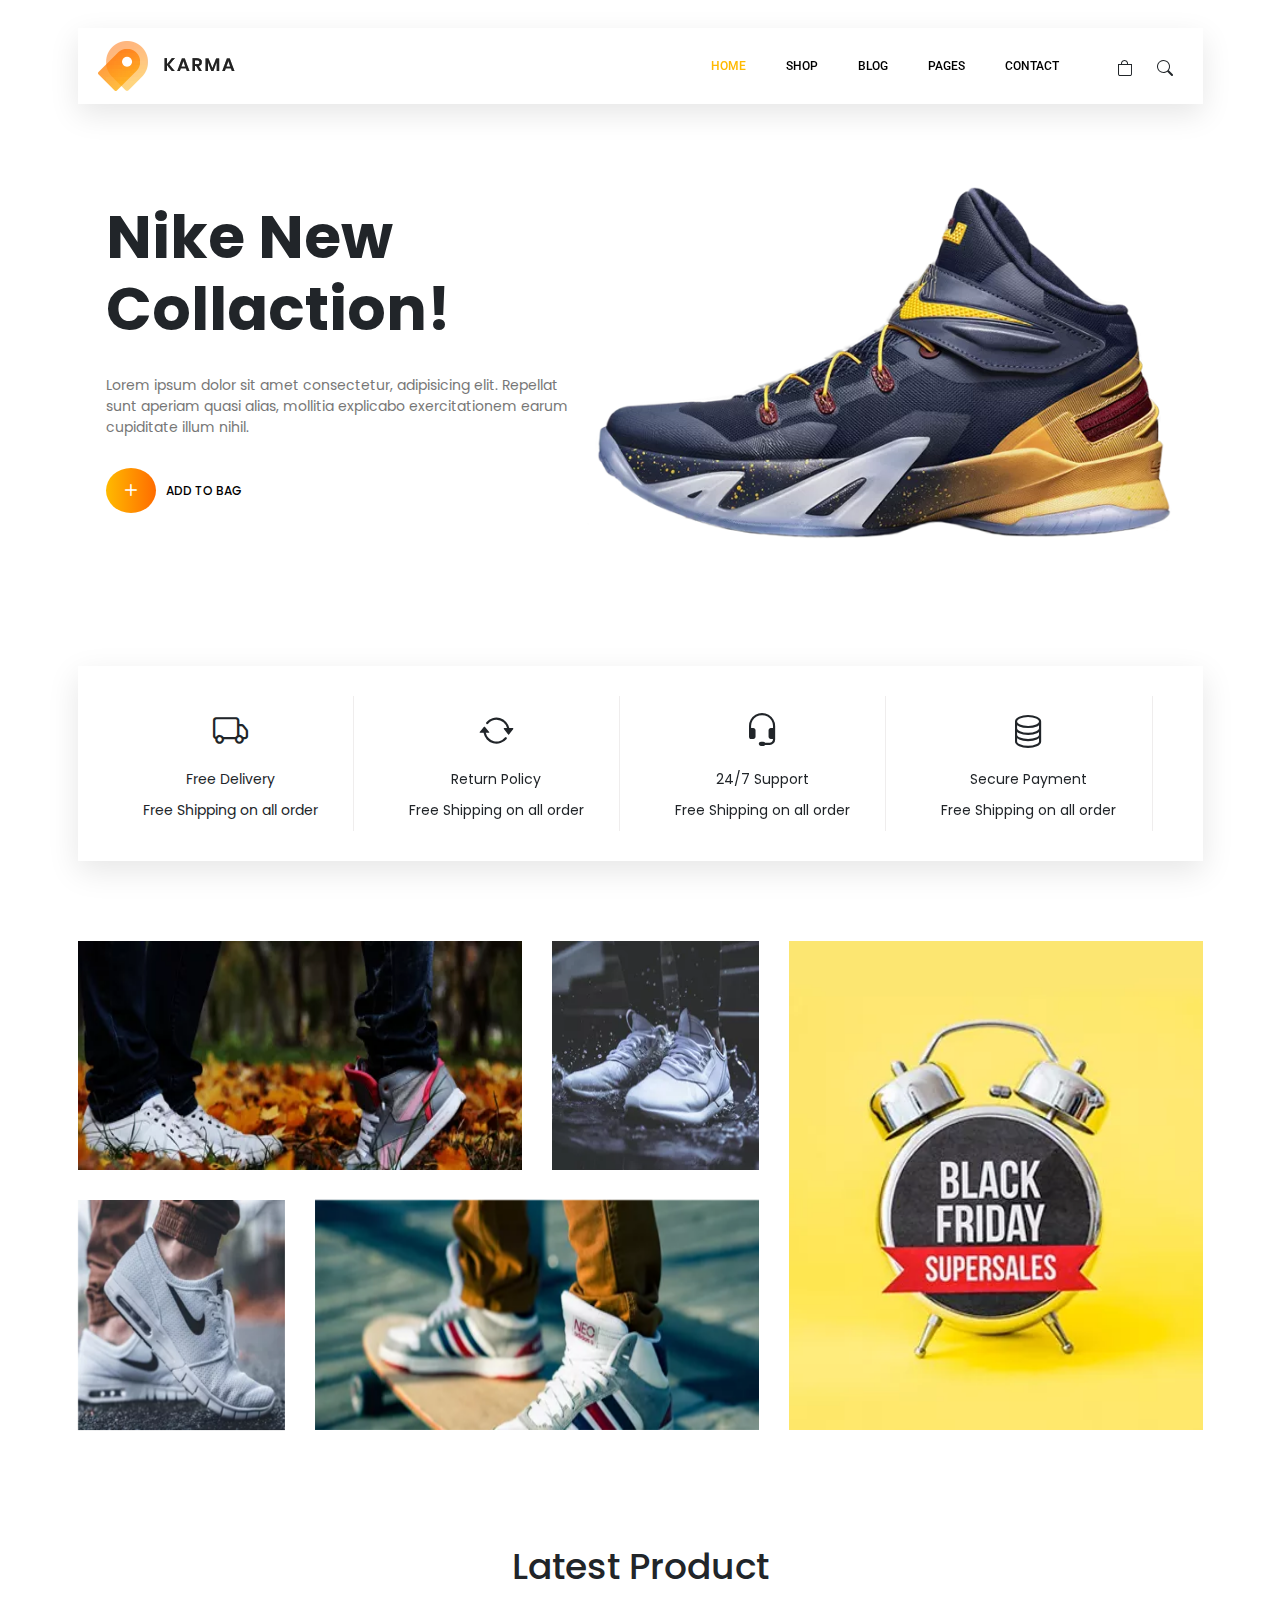
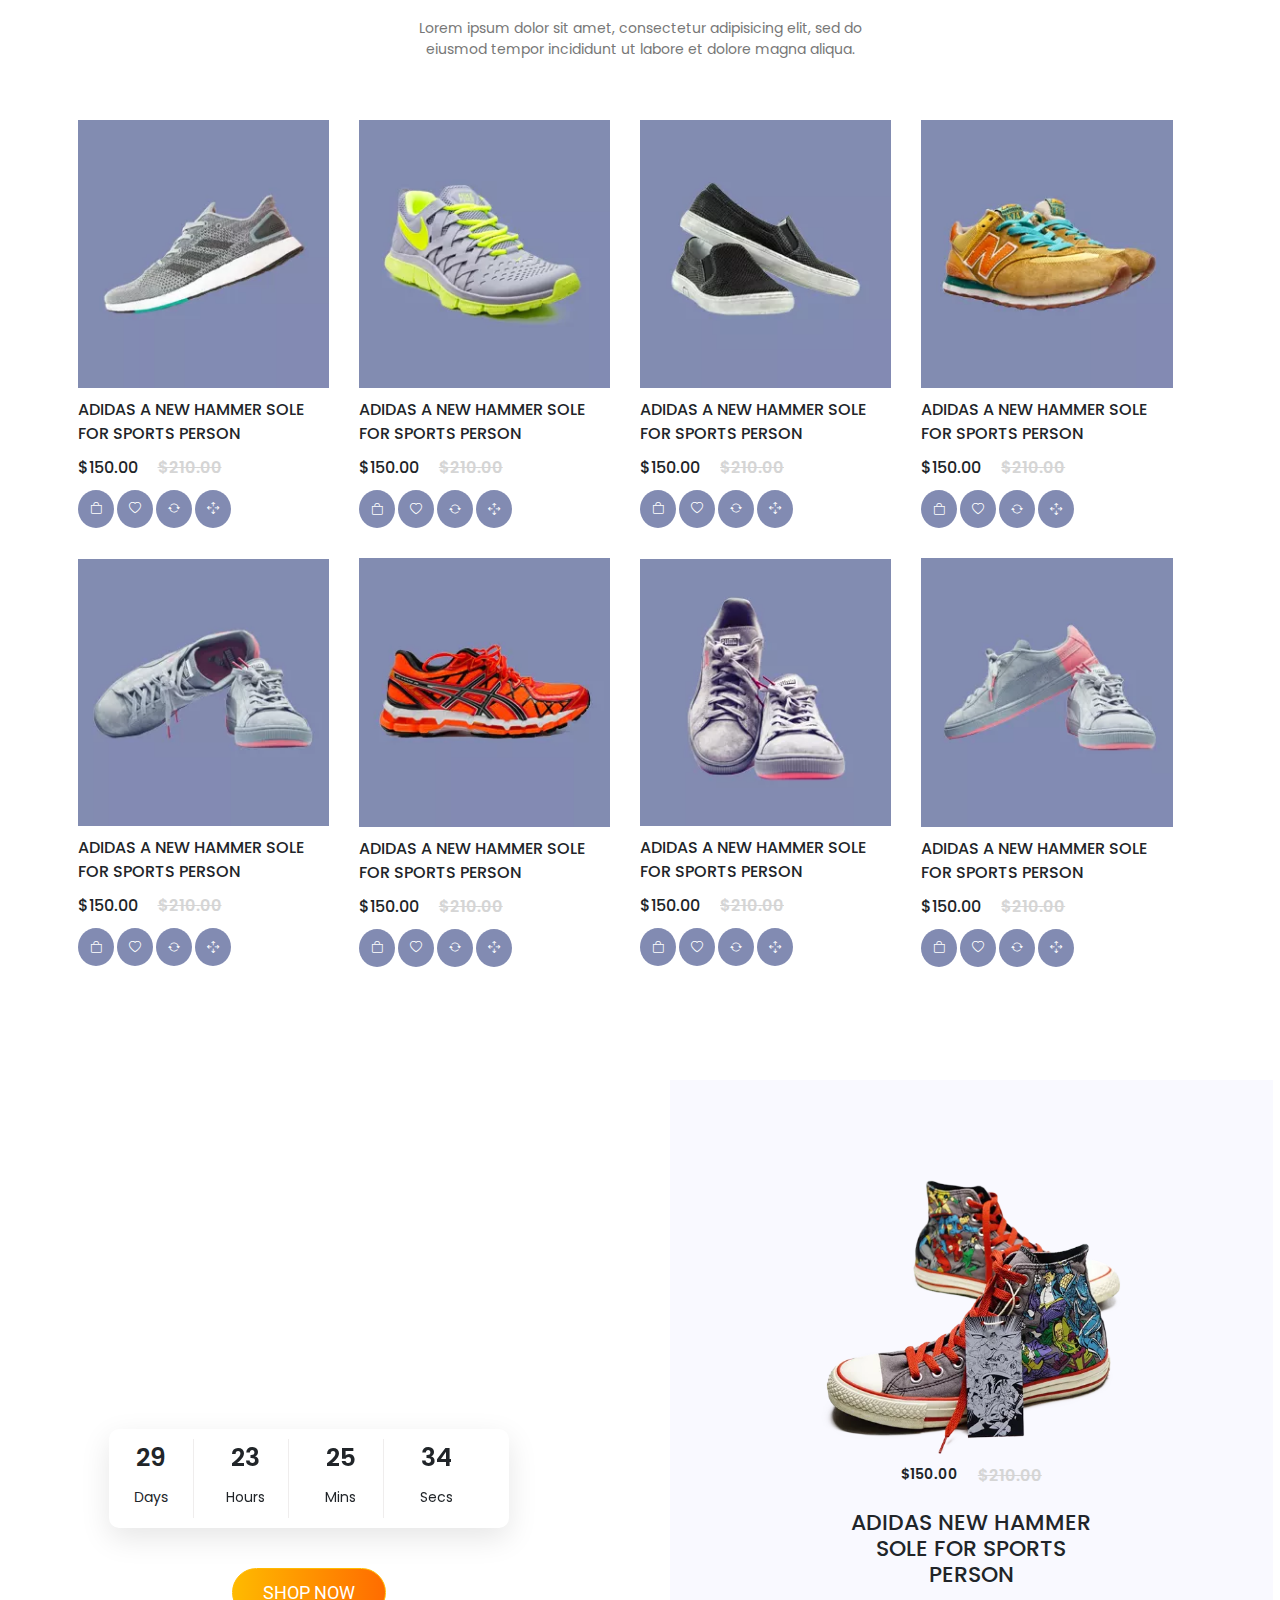
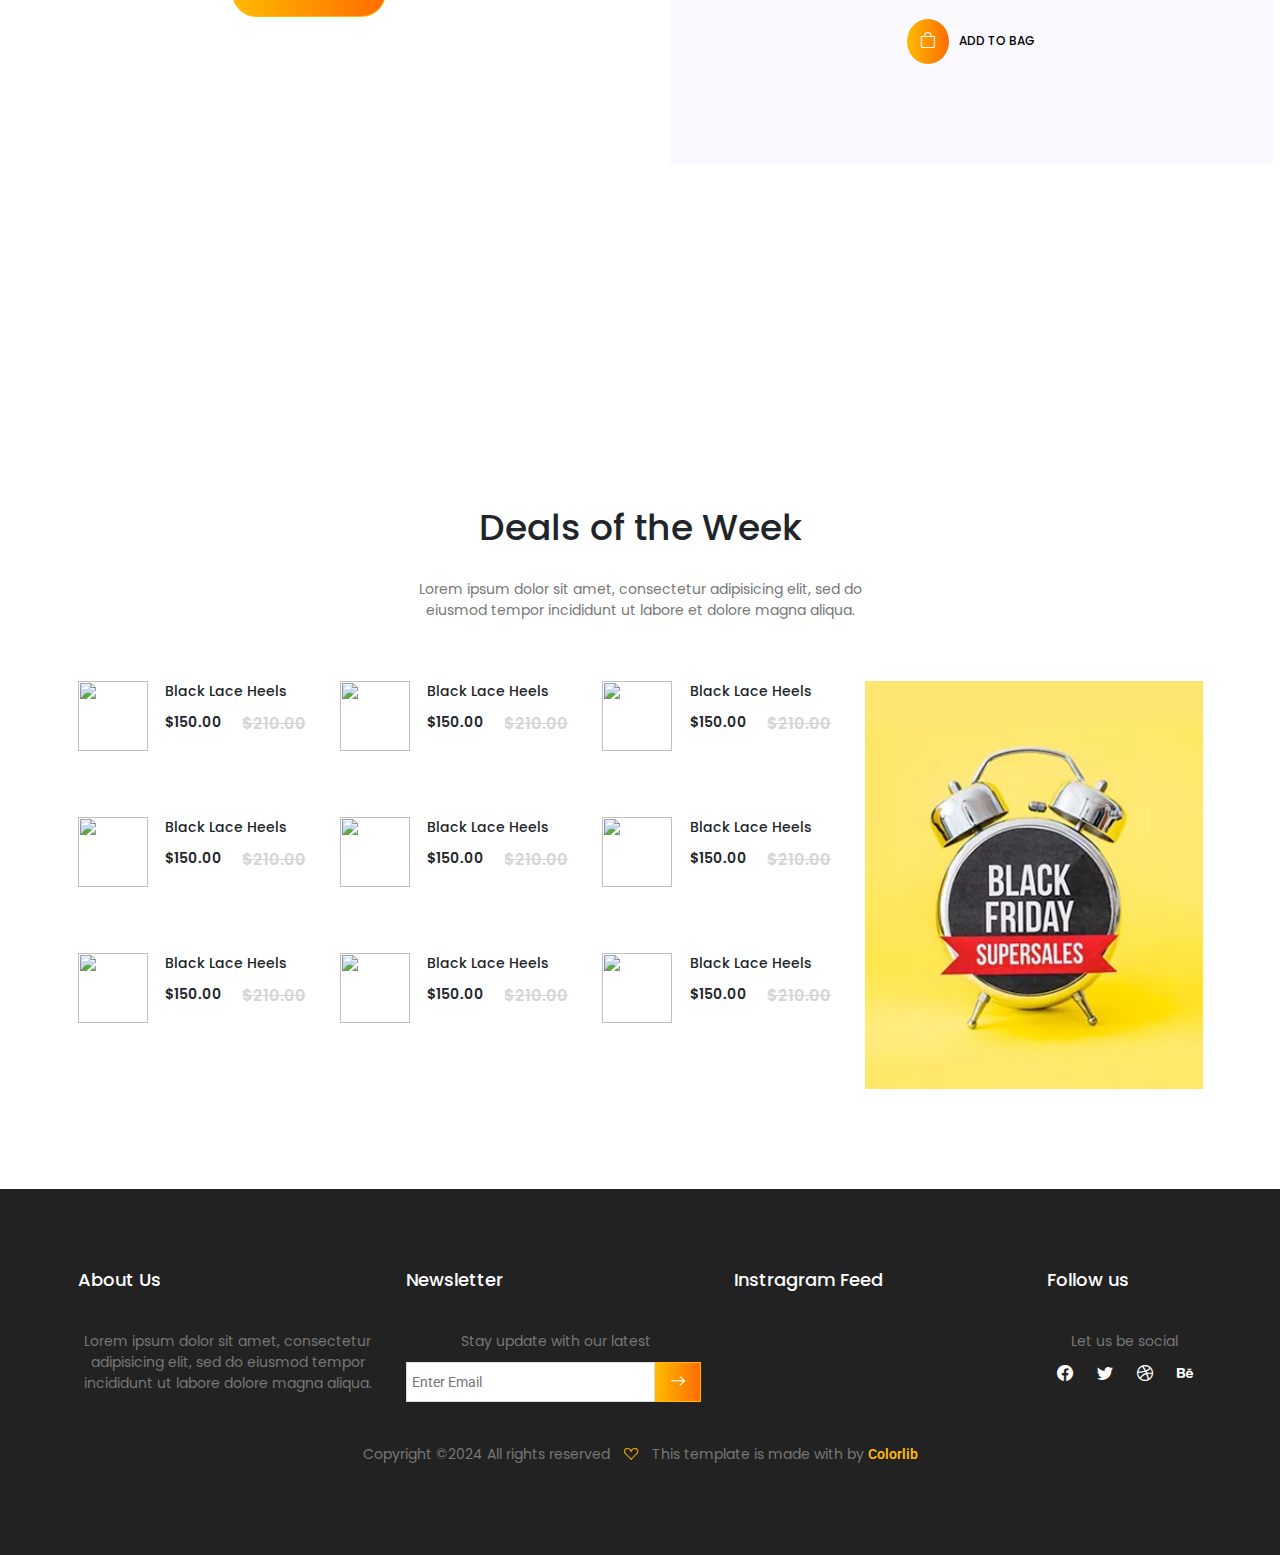
==== commit 3636e42f: "added page" ====
--- a/index.html
+++ b/index.html
@@ -53,8 +53,8 @@
                 </a>
                 <ul class="dropdown-menu" aria-labelledby="navbarDropdownMenuLink">
                   <li><a class="dropdown-item" href="shopcategory.html">SHOP CATEGORY</a></li>
-                  <li><a class="dropdown-item" href="#">Another action</a></li>
-                  <li><a class="dropdown-item" href="#">Something else here</a></li>
+                  <li><a class="dropdown-item" href="productdetails.html">.Product Details</a></li>
+                 
                 </ul>
               </li>
               <li class="nav-item">
@@ -72,7 +72,7 @@
                 </ul>
               </li>
               <li class="nav-item">
-                <a class="nav-link" href="#">Contact</a>
+                <a class="nav-link" href="contact.html">Contact</a>
               </li>
               <div class="nav-icons">
                 <i class="bi bi-bag"></i>
--- a/assets/css/main.css
+++ b/assets/css/main.css
@@ -41,6 +41,28 @@
   width: 2.1rem;
   height: 2.1rem;
   cursor: pointer;
+}
+
+input, textarea {
+  border: none;
+  border: 1px solid rgb(220, 220, 220);
+}
+input::-moz-placeholder, textarea::-moz-placeholder {
+  font-family: "Roboto", sans-serif;
+  font-size: 1.4rem;
+}
+input::placeholder, textarea::placeholder {
+  font-family: "Roboto", sans-serif;
+  font-size: 1.4rem;
+}
+input:focus, textarea:focus {
+  outline: none;
+}
+input:focus::-moz-placeholder, textarea:focus::-moz-placeholder {
+  color: transparent;
+}
+input:focus::placeholder, textarea:focus::placeholder {
+  color: transparent;
 }
 
 h1 {
@@ -133,6 +155,14 @@
   background-position: center;
 }
 
+.shop-header {
+  background-image: url(https://preview.colorlib.com/theme/karma/img/banner/banner-bg.jpg.webp);
+  background-repeat: no-repeat;
+  background-size: cover;
+  background-position: 100%;
+  background-position: center;
+}
+
 nav {
   padding-top: 4rem;
   position: sticky;
@@ -192,7 +222,7 @@
 }
 
 .dropdown-item {
-  padding: 2rem 4rem !important;
+  padding: 1.3rem 3.5rem !important;
   display: block;
   width: 100%;
   color: #ffba00 !important;
@@ -204,9 +234,12 @@
   background-color: transparent;
   border: 0;
   border-radius: var(--bs-dropdown-item-border-radius, 0);
-}
-
-.dropdown-item:focus, .dropdown-item:hover {
+  border: none;
+  border-bottom: 1px solid #EEEEEE;
+}
+
+.dropdown-item:focus,
+.dropdown-item:hover {
   background-color: #ffba00;
   color: white !important;
 }
@@ -225,11 +258,81 @@
   position: absolute;
 }
 
-.shop-header {
-  background-image: url(https://preview.colorlib.com/theme/karma/img/banner/banner-bg.jpg.webp);
-  background-position: 100%;
-  background-position: right;
-  background-size: auto;
+@media (max-width: 992px) {
+  .shop-header {
+    background: none;
+    background-image: linear-gradient(90deg, #ffba00 0%, #ff6c00 100%) !important;
+  }
+  .col-5 {
+    width: 100%;
+  }
+}
+#footer {
+  padding: 8rem 0rem;
+  background-color: #222222;
+}
+#footer .container .footer {
+  display: flex;
+  width: 100%;
+  justify-content: space-between;
+}
+#footer .container .footer p {
+  color: #777777;
+  font-size: 1.4rem !important;
+}
+#footer .container .footer .about-us {
+  width: 30rem;
+}
+#footer .container .footer .newsletter-input {
+  display: flex;
+  gap: 0;
+}
+#footer .container .footer .newsletter {
+  width: 30rem;
+}
+#footer .container .footer .newsletter input {
+  padding: 0.7rem 0.5rem;
+  width: 83%;
+}
+#footer .container .footer .newsletter button {
+  background: linear-gradient(90deg, #ffba00 0%, #ff6c00 100%);
+  padding: 0.7rem 0.4rem;
+  border: 1px solid #ffba00;
+}
+#footer .container .footer .newsletter i {
+  color: white;
+}
+#footer .container .footer .insta-images {
+  display: flex;
+  flex-wrap: wrap;
+  justify-content: space-between;
+  width: 28.5rem;
+}
+#footer .container .footer .insta-images figure {
+  width: 5.8rem;
+}
+#footer .container .footer .insta-images figure img {
+  width: 100%;
+}
+#footer .container .footer .follow .sosial-network i {
+  cursor: pointer;
+  color: white;
+}
+#footer .container .footer .follow .sosial-network i:hover {
+  transition: all 0.3s;
+  color: #ffba00;
+}
+#footer .container p {
+  color: #777777;
+  font-size: 1.4rem;
+  margin-top: 4rem;
+  text-align: center;
+}
+#footer .container p i {
+  color: #ffba00;
+}
+#footer .container p a {
+  color: #ffba00;
 }
 
 i {
@@ -424,7 +527,7 @@
   gap: 2rem;
 }
 #our-product .container .our-product-cards .our-product-cards-card {
-  width: calc(25% - 2rem);
+  width: calc(25% - 3rem);
 }
 #our-product .container .our-product-cards .our-product-cards-card figure {
   width: 100%;
@@ -619,69 +722,6 @@
 
 #deals .container .deals-card {
   display: flex;
-}
-
-#footer {
-  padding: 8rem 0rem;
-  background-color: #222222;
-}
-#footer .container .footer {
-  display: flex;
-  width: 100%;
-  justify-content: space-between;
-}
-#footer .container .footer p {
-  color: #777777;
-  font-size: 1.4rem !important;
-}
-#footer .container .footer .about-us {
-  width: 30rem;
-}
-#footer .container .footer .newsletter-input {
-  display: flex;
-  gap: 0;
-}
-#footer .container .footer .newsletter {
-  width: 30rem;
-}
-#footer .container .footer .newsletter input {
-  padding: 0.7rem 0.5rem;
-  width: 83%;
-}
-#footer .container .footer .newsletter button {
-  background: linear-gradient(90deg, #ffba00 0%, #ff6c00 100%);
-  padding: 0.7rem 0.4rem;
-  border: 1px solid #ffba00;
-}
-#footer .container .footer .newsletter i {
-  color: white;
-}
-#footer .container .footer .insta-images {
-  display: flex;
-  flex-wrap: wrap;
-  justify-content: space-between;
-  width: 28.5rem;
-}
-#footer .container .footer .insta-images figure {
-  width: 5.8rem;
-}
-#footer .container .footer .insta-images figure img {
-  width: 100%;
-}
-#footer .container .footer .follow .sosial-network i {
-  color: white;
-}
-#footer .container p {
-  color: #777777;
-  font-size: 1.4rem;
-  margin-top: 4rem;
-  text-align: center;
-}
-#footer .container p i {
-  color: #ffba00;
-}
-#footer .container p a {
-  color: #ffba00;
 }
 
 @media (max-width: 992px) {
@@ -803,20 +843,136 @@
   #footer .container p {
     text-align: start;
   }
+  #shopnow .container-fluid .shopnow-leftside-bannerr {
+    width: 100%;
+  }
+}
+iframe {
+  width: 100%;
+  height: 60rem;
+  padding: 10rem 0rem;
+}
+
+#sendmessage {
+  padding: 7rem 0rem;
+}
+#sendmessage .container .sendmessage .row .col-lg-3 .info {
+  margin-bottom: 2rem;
+  display: flex;
+  align-items: start;
+  justify-content: flex-start;
+  gap: 1rem;
+}
+#sendmessage .container .sendmessage .row .col-lg-3 .info-icon {
+  font-size: 2.4rem;
+  margin-bottom: 2rem;
+  color: #ffba00;
+}
+#sendmessage .container .sendmessage .row .col-lg-3 .info-text h5 {
+  font-family: "Poppins", sans-serif;
+  font-size: 1.6rem;
+  font-weight: 800;
+}
+#sendmessage .container .sendmessage .row .col-lg-3 .info-text a {
+  font-family: "Poppins", sans-serif;
+  font-size: 1.6rem;
+  font-weight: 800;
+  margin: 0px;
+  padding: 0px;
+}
+#sendmessage .container .sendmessage .row .col-lg-3 .info-text p {
+  color: #777777;
+}
+#sendmessage .container .sendmessage .row .col-5 input {
+  margin-bottom: 1rem;
+  width: 100%;
+  display: block;
+  padding: 0.7rem 2.5rem;
+  border: none;
+  border: 1px solid rgb(220, 220, 220);
+}
+#sendmessage .container .sendmessage .row .col-5 input::-moz-placeholder {
+  font-family: Poppins, sans-serif;
+  font-size: 1.4rem;
+}
+#sendmessage .container .sendmessage .row .col-5 input::placeholder {
+  font-family: Poppins, sans-serif;
+  font-size: 1.4rem;
+}
+#sendmessage .container .sendmessage .row .col-5 input:focus {
+  outline: none;
+}
+#sendmessage .container .sendmessage .row .col-5 input:focus::-moz-placeholder {
+  color: transparent;
+}
+#sendmessage .container .sendmessage .row .col-5 input:focus::placeholder {
+  color: transparent;
+}
+#sendmessage .container .sendmessage .row .col-4 textarea {
+  margin-bottom: 2rem;
+  width: 100%;
+  height: 14rem;
+  display: block;
+  padding: 0.7rem 2.5rem;
+  border: none;
+  border: 1px solid rgb(220, 220, 220);
+}
+#sendmessage .container .sendmessage .row .col-4 textarea::-moz-placeholder {
+  font-family: Poppins, sans-serif;
+  font-size: 1.4rem;
+}
+#sendmessage .container .sendmessage .row .col-4 textarea::placeholder {
+  font-family: Poppins, sans-serif;
+  font-size: 1.4rem;
+}
+#sendmessage .container .sendmessage .row .col-4 textarea:focus {
+  outline: none;
+}
+#sendmessage .container .sendmessage .row .col-4 textarea:focus::-moz-placeholder {
+  color: transparent;
+}
+#sendmessage .container .sendmessage .row .col-4 textarea:focus::placeholder {
+  color: transparent;
+}
+#sendmessage .container .sendmessage .row .col-lg-2 button {
+  width: 100%;
+  padding: 1.5rem 2rem;
+  font-size: 1.4rem;
+  margin-top: 0rem;
+  background: #ffba00 !important;
+}
+#sendmessage .container .sendmessage .rowbtn {
+  justify-content: flex-end;
+}
+
+@media (max-width: 992px) {
+  .col-4 {
+    width: 100%;
+  }
+}
+@media (max-width: 576px) {
+  #sendmessage .container .sendmessage .row .col-lg-2 button {
+    width: 50%;
+  }
+  .col-sm-1 {
+    display: flex;
+    justify-content: flex-end;
+  }
 }
 #hero .container {
   color: white;
-  padding: 5rem 0rem;
+  padding-bottom: 8rem;
 }
 #hero .container .hero-text {
   color: white;
+  display: flex;
+  justify-content: start;
+  align-items: start;
+  flex-direction: column;
+  padding-left: 8rem;
 }
 #hero .container .hero-text h2 {
   font-weight: 700;
-  padding-left: 8rem;
-}
-#hero .container .hero-text .hero-links {
-  padding-left: 10rem;
 }
 #hero .container .hero-text .hero-links a {
   font-size: 1.2rem;
@@ -828,7 +984,7 @@
 }
 
 #category {
-  padding-top: 15rem;
+  padding-top: 12rem;
 }
 #category .container .category .row .col-3 .category-part .filter .filter-p {
   color: #777777 !important;
@@ -912,6 +1068,43 @@
   font-family: "Poppins", sans-serif;
   color: #777777;
 }
+#category .container .category .row .col-4 {
+  flex: 1 1 auto;
+  align-items: flex-end;
+  width: 41.66666667%;
+  justify-content: flex-end;
+  align-items: flex-end;
+  display: flex;
+}
+#category .container .category .row .col-4 .pagination a {
+  font-weight: 400;
+  background-color: white;
+  float: left;
+  padding: 4px 12px;
+  text-decoration: none;
+  transition: background-color 0.3s;
+  font-size: 1.7rem;
+}
+#category .container .category .row .col-4 .pagination a i {
+  margin: 0 !important;
+  font-size: 1.3rem !important;
+}
+#category .container .category .row .col-4 .empty {
+  font-weight: 700 !important;
+  padding-bottom: 40%;
+  background-color: transparent !important;
+}
+#category .container .category .row .col-4 .empty:hover {
+  background-color: transparent !important;
+}
+#category .container .category .row .col-4 .pagination a.active {
+  background: linear-gradient(90deg, #ffba00 0%, #ff6c00 100%);
+  color: white !important;
+}
+#category .container .category .row .col-4 .pagination a:hover:not(.active):not(.empty) {
+  background: linear-gradient(90deg, #ffba00 0%, #ff6c00 100%);
+  color: white !important;
+}
 
 .shop-product {
   margin: 3rem auto !important;
@@ -933,16 +1126,35 @@
   gap: 2rem;
 }
 
+#our-product .container .our-product-cards {
+  gap: 3rem;
+}
+
 .card-width {
   width: calc(33.3333333333% - 2rem);
 }
 
 @media (max-width: 992px) {
+  hero-text {
+    color: white;
+    display: flex;
+    justify-content: start;
+    align-items: start;
+    flex-direction: column;
+    padding-left: 8rem;
+  }
+}
+@media (max-width: 883px) {
   #category .container .category .row .col-3 {
-    width: 33.3333%; /* col-4 layout for 992px */
+    width: 33.3333%;
   }
   #category .container .category .row .col-9 {
-    width: 66.6666%; /* Adjust accordingly */
+    width: 66.6666%;
+  }
+  #category .container .category .row .col-4 {
+    align-self: flex-start;
+    justify-content: flex-start;
+    margin-top: 3rem;
   }
 }
 @media (max-width: 768px) {
@@ -961,7 +1173,367 @@
     width: 100% !important;
   }
 }
-#login .container .login-left-side {
-  background-image: url(https://preview.colorlib.com/theme/karma/img/login.jpg);
+#login {
+  padding: 8rem 0rem;
+}
+#login .container .login {
+  display: flex;
+}
+#login .container .login .login-left-side {
+  width: 50%;
+  background-image: linear-gradient(rgba(0, 0, 0, 0.5), rgba(0, 0, 0, 0.5)), url("https://preview.colorlib.com/theme/karma/img/login.jpg");
   background-repeat: no-repeat;
+  background-size: cover;
+  padding: 10rem 0rem;
+}
+#login .container .login .login-left-side h3 {
+  font-size: 2.2rem;
+  margin-top: 5rem;
+  text-transform: none;
+  margin-bottom: 0px;
+}
+#login .container .login .login-left-side .left-side-desc {
+  font-size: 1.2rem;
+  margin-top: 3rem;
+}
+#login .container .login .login-left-side .btn-p {
+  padding: 0.4rem 2rem !important;
+  font-size: 1.5rem !important;
+}
+#login .container .login .login-left-side-text {
+  display: flex;
+  justify-content: center;
+  align-items: center;
+  flex-direction: column;
+  max-width: 60%;
+  text-align: center;
+  color: white;
+  margin: 0rem auto;
+}
+#login .container .login-right-side {
+  padding-top: 10rem;
+  padding-bottom: 4rem;
+  width: 50%;
+  box-shadow: 0px 10px 30px 0px rgba(0, 0, 0, 0.07);
+}
+#login .container .login-right-side-text {
+  display: flex;
+  gap: 1.7rem;
+  justify-content: start;
+  justify-content: start;
+  flex-direction: column;
+  width: 75%;
+  margin: 0 auto;
+}
+#login .container .login-right-side-text p {
+  text-align: center;
+  text-transform: uppercase;
+  font-size: 2.5rem;
+}
+#login .container .login-right-side-text a {
+  color: #777777 !important;
+  display: block;
+  text-align: center;
+  font-weight: 400;
+}
+
+.login-right-side input[type=password],
+.login-right-side input[type=text] {
+  width: 100%;
+  display: block;
+  padding: 1.2rem 2.5rem;
+  border: none;
+  border-bottom: 1px solid grey;
+}
+.login-right-side input[type=password]:focus,
+.login-right-side input[type=text]:focus {
+  outline: none;
+}
+.login-right-side input[type=password]:focus ::-moz-placeholder, .login-right-side input[type=text]:focus ::-moz-placeholder {
+  display: none;
+}
+.login-right-side input[type=password]:focus ::placeholder,
+.login-right-side input[type=text]:focus ::placeholder {
+  display: none;
+}
+
+.login-right-side input[type=form-check] {
+  margin-top: 4rem;
+}
+
+label {
+  font-family: "Poppins", sans-serif;
+  font-size: 1.4rem;
+  color: #777777;
+}
+
+@media (max-width: 992px) {
+  #login .container .login {
+    flex-direction: column;
+  }
+  #login .container .login .login-left-side {
+    width: 100%;
+  }
+  #login .container .login-right-side {
+    width: 100%;
+  }
+}
+#product-details {
+  padding: 8rem 0rem;
+}
+#product-details .container .product-details {
+  display: flex;
+  gap: 3rem;
+  height: 58rem;
+}
+#product-details .container .product-details-left {
+  width: 100%;
+  height: 55rem;
+  position: relative;
+  background-image: url(https://preview.colorlib.com/theme/karma/img/category/s-p1.jpg);
+  background-repeat: no-repeat;
+  background-size: cover;
+}
+#product-details .container .product-details-left figure {
+  width: 100%;
+  -o-object-fit: cover;
+     object-fit: cover;
+}
+#product-details .container .product-details-left figure img {
+  width: 40px;
+  position: absolute;
+  top: 50%;
+  right: 5%;
+  cursor: pointer;
+}
+#product-details .container .product-details-right {
+  margin-left: 6rem;
+  width: 87%;
+}
+#product-details .container .product-details-right .product-right-side {
+  width: 90%;
+  margin: 0 auto;
+  padding-top: 5rem;
+}
+#product-details .container .product-details-right .product-right-side .details-text {
+  font-size: 2.3rem;
+  font-weight: 500;
+}
+#product-details .container .product-details-right .product-right-side .details-price {
+  color: #ffba00;
+  font-size: 2.4rem;
+  font-weight: 700;
+}
+#product-details .container .product-details-right .product-right-side table tr td {
+  padding: 0.7rem 3rem 0.7rem 0rem;
+}
+#product-details .container .product-details-right .product-right-side table tr td a {
+  font-weight: 400;
+  font-size: 1.4rem;
+}
+#product-details .container .product-details-right .product-right-side .details-desc {
+  padding-top: 2rem;
+  color: #777777;
+  margin-top: 2rem;
+  border: none;
+  border-top: 1px solid #EEEEEE;
+  padding-bottom: 3rem;
+  font-size: 1.3rem;
+}
+#product-details .container .product-details-right .product-right-side .details-num-text {
+  text-decoration: none;
+  font-weight: light;
+  color: #777777;
+  font-size: 1.4rem;
+}
+#product-details .container .product-details-right .product-right-side .details-num input {
+  width: 6rem;
+  border: 1px solid #EEEEEE;
+  padding-left: 1rem;
+  margin-left: 3rem;
+}
+#product-details .container .product-details-right .product-right-side .details-num input::-moz-placeholder {
+  color: black;
+}
+#product-details .container .product-details-right .product-right-side .details-num input::placeholder {
+  color: black;
+}
+#product-details .container .product-details-right .product-right-side .details-num .always-visible::-webkit-outer-spin-button,
+#product-details .container .product-details-right .product-right-side .details-num .always-visible::-webkit-inner-spin-button {
+  opacity: 1;
+}
+
+.details-btn {
+  border-radius: 0.4rem;
+  padding: 1rem 4rem;
+  font-size: 1.4rem;
+  display: inline;
+}
+
+.details-icon-btn {
+  display: flex;
+  justify-content: center;
+  align-items: center;
+  gap: 1rem;
+  justify-content: start;
+}
+.details-icon-btn .detail-card-icons {
+  display: flex;
+  margin-top: 3.3rem;
+  gap: 1rem;
+}
+.details-icon-btn .detail-card-icons div {
+  background-color: #828BB2;
+  padding: 0.7rem 0.4rem;
+  border-radius: 100%;
+}
+.details-icon-btn .detail-card-icons div i {
+  color: white;
+  font-size: 1.2rem;
+}
+.details-icon-btn .detail-card-icons div:hover {
+  background: linear-gradient(90deg, #ffba00 0%, #ff6c00 100%);
+  transition: all 0.3s;
+}
+
+@media (max-width: 992px) {
+  #product-details .container .product-details {
+    flex-direction: column;
+  }
+  #product-details .container .product-details-left figure {
+    height: 59rem;
+  }
+  #product-details .container .product-details-right {
+    margin-left: 0rem;
+  }
+}
+.product-inner {
+  padding: 8rem 0rem;
+}
+.product-inner-header {
+  margin-bottom: 2rem;
+  background-color: #E8F0F2;
+}
+.product-inner-header .row {
+  justify-content: center;
+}
+.product-inner-header .row .col-8 {
+  width: 100%;
+  text-align: center;
+}
+.product-inner-header .row .col-8 .col-2 {
+  width: 150px;
+}
+.product-inner-header .row .col-8 .col-2 button {
+  width: 100%;
+  margin: 1.3rem 0rem;
+  padding: 1rem 0rem;
+  border: none;
+  background-color: #FFFFFF;
+  cursor: pointer;
+  font-family: sans-serif;
+  font-size: 1.4rem;
+}
+.product-inner-header .row .col-8 .col-2 .active-inner {
+  background: linear-gradient(90deg, #ffba00 0%, #ff6c00 100%);
+  color: white;
+}
+.product-inner-bottom .row .col-6 .row .col-6 .box {
+  background-color: #E8F0F2;
+  text-align: center;
+}
+.product-inner-bottom .row .col-6 .row .col-6 .box h3 {
+  width: 100%;
+  text-transform: none;
+  padding-top: 1rem;
+}
+.product-inner-bottom .row .col-6 .row .col-6 .box .score {
+  color: #FF8800;
+  font-size: 4.8rem;
+  font-weight: bold;
+}
+.product-inner-bottom .row .col-6 .row .col-6 .box .score-desc {
+  padding-bottom: 1rem;
+  color: #777777;
+  font-weight: 700;
+}
+.product-inner-bottom .row .col-6 .review {
+  text-transform: none;
+  text-align: start;
+  margin-bottom: 0rem;
+}
+.product-inner-bottom .row .col-6 .star-title {
+  margin-top: 1rem;
+  font-weight: 600;
+  font-size: 1.6rem;
+}
+.product-inner-bottom .row .col-6 a {
+  display: block;
+  font-weight: 400;
+  color: #777777;
+  margin-top: 0.7rem;
+  font-size: 1.4rem;
+}
+.product-inner-bottom .row .col-6 a span {
+  color: #FBD600;
+  text-decoration: none;
+}
+.product-inner-bottom .row .col-6 .inner-card-name {
+  font-weight: 500;
+}
+.product-inner-bottom .row .col-6 .inner-card-desc {
+  margin-top: 2rem;
+  display: flex;
+  justify-content: center;
+  align-items: center;
+  justify-content: start;
+  gap: 2rem;
+}
+.product-inner-bottom .row .col-6 .star {
+  color: #FBD600;
+  font-size: 2rem;
+}
+.product-inner-bottom .row .col-6 .inner-card-info {
+  color: #777777;
+  font-weight: 400;
+  margin-top: 1.5rem;
+  font-size: 1.4rem;
+  font-family: "Roboto";
+}
+.product-inner-bottom .row .col-6 input, .product-inner-bottom .row .col-6 textarea {
+  width: 100%;
+  margin-bottom: 1rem;
+  display: block;
+  padding: 0.7rem 2.5rem;
+}
+.product-inner-bottom .row .col-6 input::-moz-placeholder, .product-inner-bottom .row .col-6 textarea::-moz-placeholder {
+  font-family: "Roboto", sans-serif;
+  font-size: 1.4rem;
+}
+.product-inner-bottom .row .col-6 input::placeholder, .product-inner-bottom .row .col-6 textarea::placeholder {
+  font-family: "Roboto", sans-serif;
+  font-size: 1.4rem;
+}
+.product-inner-bottom .row .col-6 textarea {
+  height: 10rem;
+}
+.product-inner .btndetails {
+  display: flex;
+  justify-content: flex-end;
+}
+.product-inner .sendbtn {
+  background: #ffba00 !important;
+  font-size: 1.2rem;
+}
+
+@media (max-width: 992px) {
+  .product-inner {
+    margin-top: 40rem;
+  }
+  .revieww {
+    margin-top: 50rem;
+  }
+  .col-md-12 {
+    margin-top: 50rem;
+  }
 }/*# sourceMappingURL=main.css.map */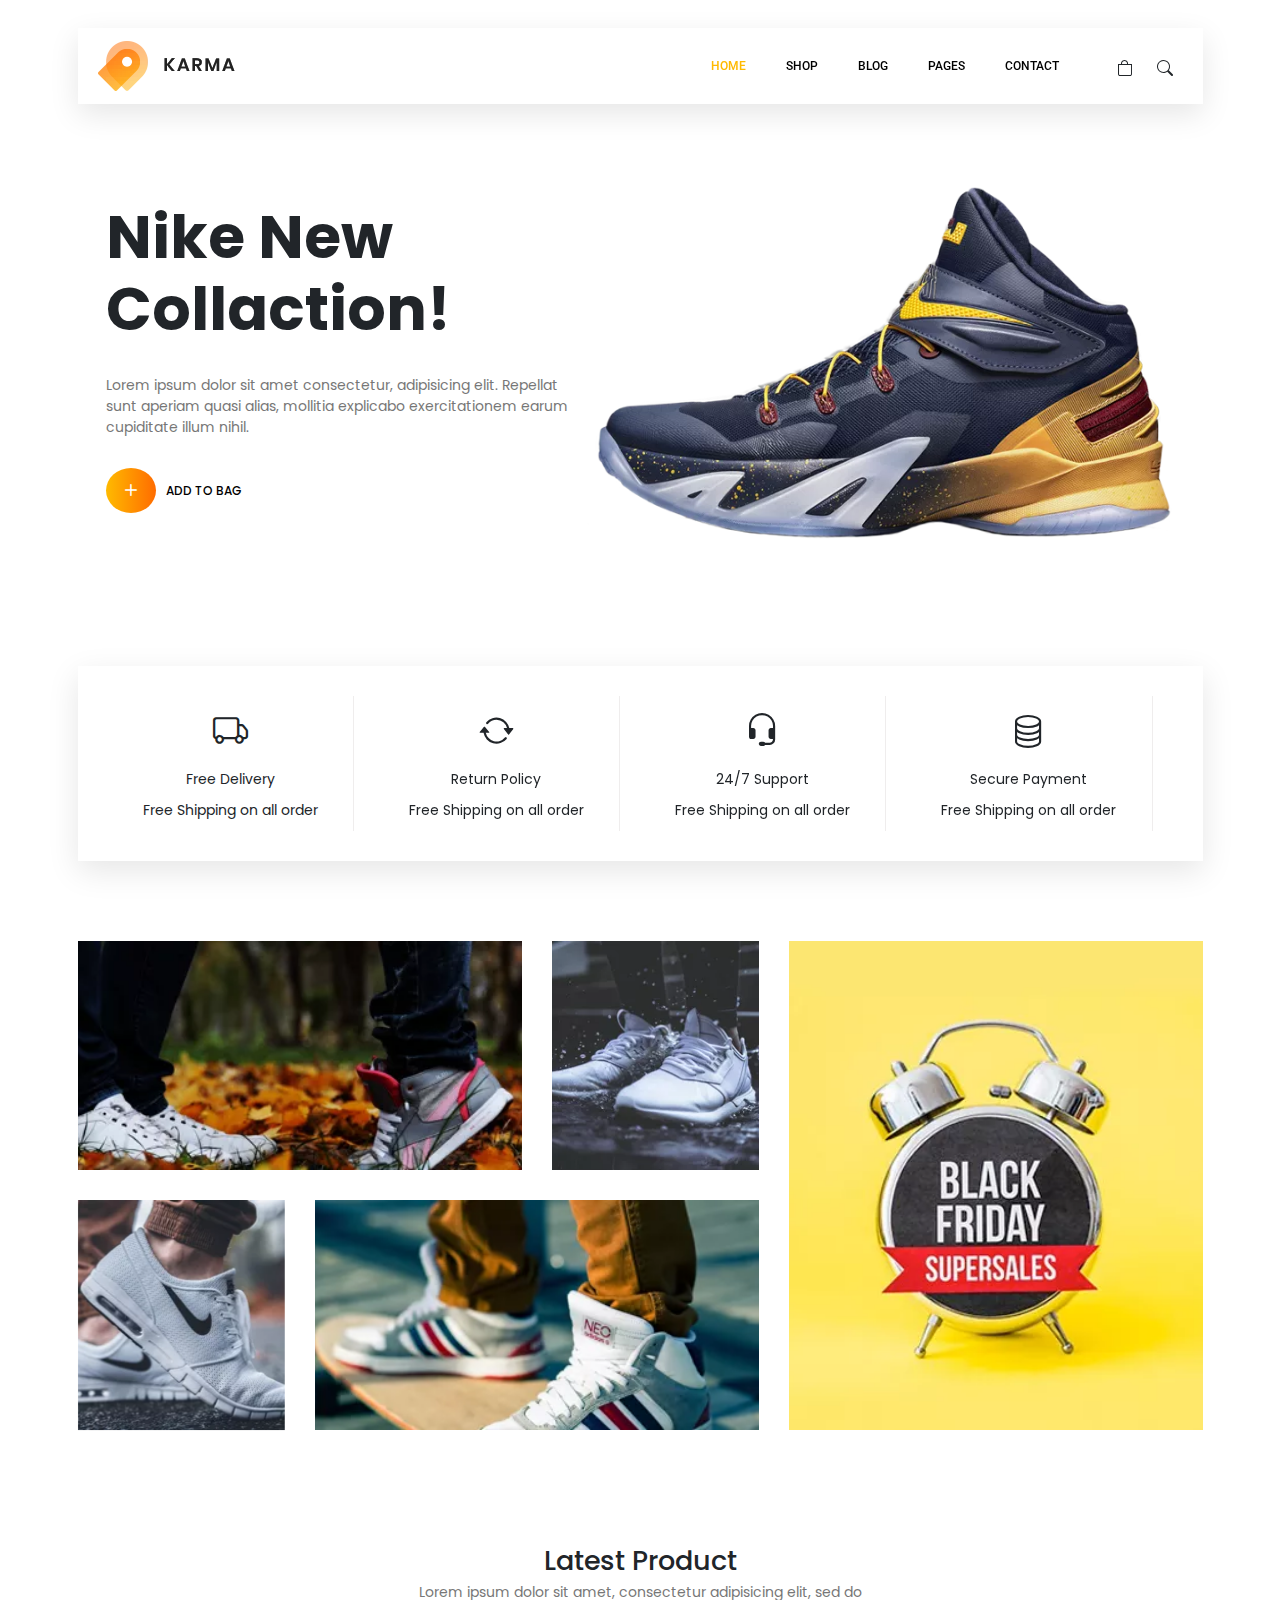
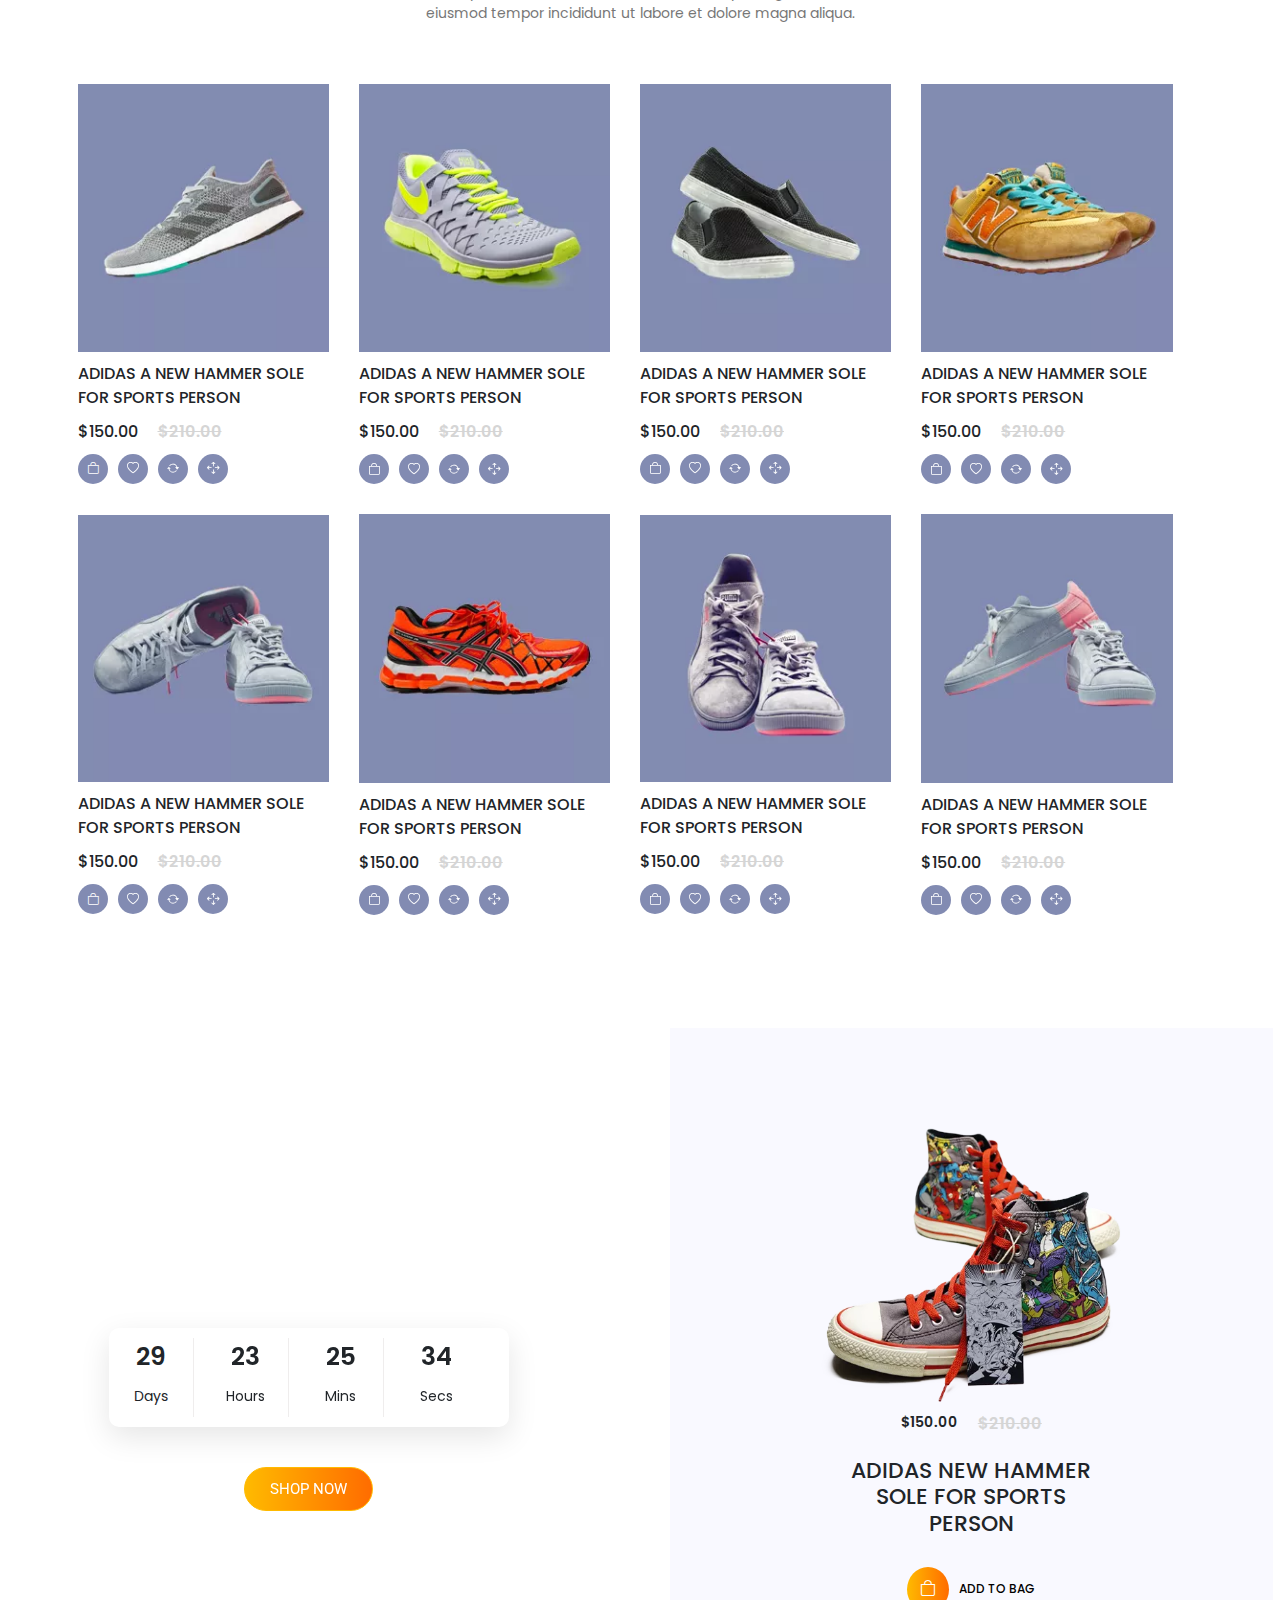
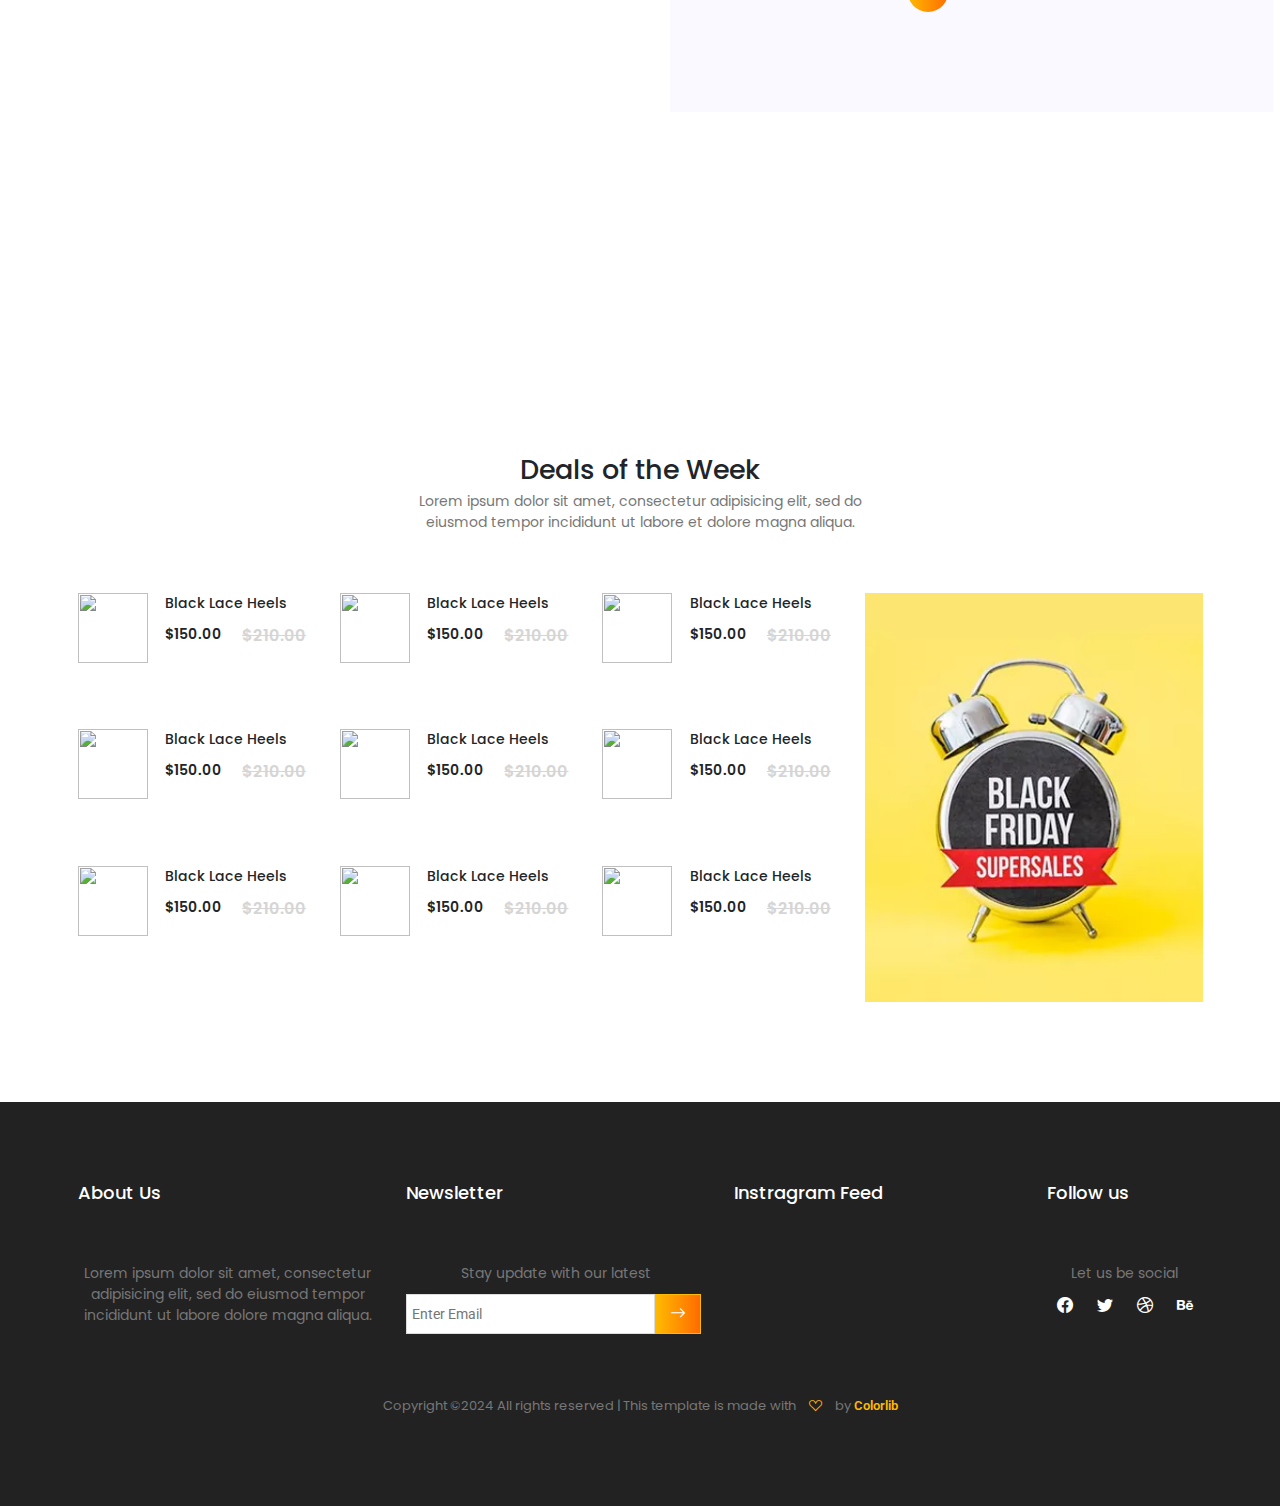
==== commit 2de327c4: "added some codes" ====
--- a/index.html
+++ b/index.html
@@ -53,12 +53,21 @@
                 </a>
                 <ul class="dropdown-menu" aria-labelledby="navbarDropdownMenuLink">
                   <li><a class="dropdown-item" href="shopcategory.html">SHOP CATEGORY</a></li>
-                  <li><a class="dropdown-item" href="productdetails.html">.Product Details</a></li>
+                  <li><a class="dropdown-item" href="productdetails.html">Product Details</a></li>
+                  <li><a class="dropdown-item" href="shoppinngcard.html">Shopping Card</a></li>
                  
                 </ul>
               </li>
-              <li class="nav-item">
-                <a class="nav-link" href="#">Blog</a>
+              <li class="nav-item dropdown">
+                <a class="nav-link dropdown-toggle" href="#" id="navbarDropdownMenuLink" data-bs-toggle="dropdown"
+                  aria-expanded="false">
+                 Blog
+                </a>
+                <ul class="dropdown-menu" aria-labelledby="navbarDropdownMenuLink">
+                  <li><a class="dropdown-item" href="blog.html">Blog </a></li>
+                  <li><a class="dropdown-item" href="blogdetails.html">Blog Details</a></li>
+                
+                </ul>
               </li>
               <li class="nav-item dropdown">
                 <a class="nav-link dropdown-toggle" href="#" id="navbarDropdownMenuLink" data-bs-toggle="dropdown"
@@ -67,8 +76,8 @@
                 </a>
                 <ul class="dropdown-menu" aria-labelledby="navbarDropdownMenuLink">
                   <li><a class="dropdown-item" href="login.html">Login</a></li>
-                  <li><a class="dropdown-item" href="#">Another action</a></li>
-                  <li><a class="dropdown-item" href="#">Something else here</a></li>
+                  <li><a class="dropdown-item" href="register.html">Register</a></li>
+                  <!-- <li><a class="dropdown-item" href="#">Something else here</a></li> -->
                 </ul>
               </li>
               <li class="nav-item">
@@ -175,8 +184,8 @@
       <div class="container ">
         <div class="our-product">
           <div class="our-product-text">
-            <h2>Latest Product</h2>
-            <p>Lorem ipsum dolor sit amet, consectetur adipisicing elit, sed do eiusmod tempor incididunt ut labore et
+            <h2 >Latest Product</h2>
+            <p >Lorem ipsum dolor sit amet, consectetur adipisicing elit, sed do eiusmod tempor incididunt ut labore et
               dolore
               magna aliqua.</p>
           </div>
@@ -195,6 +204,251 @@
 
               </div>
               <div class="our-product-cards-card-icon">
+                <div class="icon-container">
+                  <i class="bi bi-bag"></i>
+                </div>
+                <span class="icon-label">Add to Bag</span>
+              
+                <div class="icon-container">
+                  <i class="bi bi-heart"></i>
+                </div>
+                <span class="icon-label">Wishlist</span>
+              
+                <div class="icon-container">
+                  <i class="bi bi-arrow-repeat"></i>
+                </div>
+                <span class="icon-label">Compare</span>
+              
+                <div class="icon-container">
+                  <i class="bi bi-arrows-move"></i>
+                </div>
+                <span class="icon-label">Move</span>
+              </div>
+            </div>
+            <div class="our-product-cards-card">
+              <figure>
+                <img src="./assets/images/p2.jpg.webp" alt="">
+              </figure>
+
+              <p>Adidas a new hammer sole for sports person</p>
+              <div class="price-card">
+
+                <p class="price">$150.00</p> <span>$210.00</span>
+
+
+
+              </div>
+              <div class="our-product-cards-card-icon">
+                <div class="icon-container">
+                  <i class="bi bi-bag"></i>
+                </div>
+                <span class="icon-label">Add to Bag</span>
+              
+                <div class="icon-container">
+                  <i class="bi bi-heart"></i>
+                </div>
+                <span class="icon-label">Wishlist</span>
+              
+                <div class="icon-container">
+                  <i class="bi bi-arrow-repeat"></i>
+                </div>
+                <span class="icon-label">Compare</span>
+              
+                <div class="icon-container">
+                  <i class="bi bi-arrows-move"></i>
+                </div>
+                <span class="icon-label">Move</span>
+              </div>
+            </div>
+            <div class="our-product-cards-card">
+              <figure>
+                <img src="./assets/images/p3.jpg.webp" alt="">
+              </figure>
+
+              <p>Adidas a new hammer sole for sports person</p>
+              <div class="price-card">
+
+                <p class="price">$150.00</p> <span>$210.00</span>
+
+
+
+              </div>
+              <div class="our-product-cards-card-icon">
+                <div class="icon-container">
+                  <i class="bi bi-bag"></i>
+                </div>
+                <span class="icon-label">Add to Bag</span>
+              
+                <div class="icon-container">
+                  <i class="bi bi-heart"></i>
+                </div>
+                <span class="icon-label">Wishlist</span>
+              
+                <div class="icon-container">
+                  <i class="bi bi-arrow-repeat"></i>
+                </div>
+                <span class="icon-label">Compare</span>
+              
+                <div class="icon-container">
+                  <i class="bi bi-arrows-move"></i>
+                </div>
+                <span class="icon-label">Move</span>
+              </div>
+            </div>
+            <div class="our-product-cards-card">
+              <figure>
+                <img src="./assets/images/p4.jpg.webp" alt="">
+              </figure>
+
+              <p>Adidas a new hammer sole for sports person</p>
+              <div class="price-card">
+
+                <p class="price">$150.00</p> <span>$210.00</span>
+
+
+
+              </div>
+              <div class="our-product-cards-card-icon">
+                <div class="icon-container">
+                  <i class="bi bi-bag"></i>
+                </div>
+                <span class="icon-label">Add to Bag</span>
+              
+                <div class="icon-container">
+                  <i class="bi bi-heart"></i>
+                </div>
+                <span class="icon-label">Wishlist</span>
+              
+                <div class="icon-container">
+                  <i class="bi bi-arrow-repeat"></i>
+                </div>
+                <span class="icon-label">Compare</span>
+              
+                <div class="icon-container">
+                  <i class="bi bi-arrows-move"></i>
+                </div>
+                <span class="icon-label">Move</span>
+              </div>
+            </div>
+            <div class="our-product-cards-card">
+              <figure>
+                <img src="./assets/images/p5.jpg.webp" alt="">
+              </figure>
+
+              <p>Adidas a new hammer sole for sports person</p>
+              <div class="price-card">
+
+                <p class="price">$150.00</p> <span>$210.00</span>
+
+
+
+              </div>
+              <div class="our-product-cards-card-icon">
+                <div class="icon-container">
+                  <i class="bi bi-bag"></i>
+                </div>
+                <span class="icon-label">Add to Bag</span>
+              
+                <div class="icon-container">
+                  <i class="bi bi-heart"></i>
+                </div>
+                <span class="icon-label">Wishlist</span>
+              
+                <div class="icon-container">
+                  <i class="bi bi-arrow-repeat"></i>
+                </div>
+                <span class="icon-label">Compare</span>
+              
+                <div class="icon-container">
+                  <i class="bi bi-arrows-move"></i>
+                </div>
+                <span class="icon-label">Move</span>
+              </div>
+            </div>
+            <div class="our-product-cards-card">
+              <figure>
+                <img src="./assets/images/p6.jpg.webp" alt="">
+              </figure>
+
+              <p>Adidas a new hammer sole for sports person</p>
+              <div class="price-card">
+
+                <p class="price">$150.00</p> <span>$210.00</span>
+
+
+
+              </div>
+              <div class="our-product-cards-card-icon">
+                <div class="icon-container">
+                  <i class="bi bi-bag"></i>
+                </div>
+                <span class="icon-label">Add to Bag</span>
+              
+                <div class="icon-container">
+                  <i class="bi bi-heart"></i>
+                </div>
+                <span class="icon-label">Wishlist</span>
+              
+                <div class="icon-container">
+                  <i class="bi bi-arrow-repeat"></i>
+                </div>
+                <span class="icon-label">Compare</span>
+              
+                <div class="icon-container">
+                  <i class="bi bi-arrows-move"></i>
+                </div>
+                <span class="icon-label">Move</span>
+              </div>
+            </div>
+            <div class="our-product-cards-card">
+              <figure>
+                <img src="./assets/images/p7.jpg.webp" alt="">
+              </figure>
+
+              <p>Adidas a new hammer sole for sports person</p>
+              <div class="price-card">
+
+                <p class="price">$150.00</p> <span>$210.00</span>
+
+
+
+              </div>
+              <div class="our-product-cards-card-icon">
+                <div class="icon-container">
+                  <i class="bi bi-bag"></i>
+                </div>
+                <span class="icon-label">Add to Bag</span>
+              
+                <div class="icon-container">
+                  <i class="bi bi-heart"></i>
+                </div>
+                <span class="icon-label">Wishlist</span>
+              
+                <div class="icon-container">
+                  <i class="bi bi-arrow-repeat"></i>
+                </div>
+                <span class="icon-label">Compare</span>
+              
+                <div class="icon-container">
+                  <i class="bi bi-arrows-move"></i>
+                </div>
+                <span class="icon-label">Move</span>
+              </div>
+            </div>
+            <div class="our-product-cards-card">
+              <figure>
+                <img src="./assets/images/p8.jpg.webp" alt="">
+              </figure>
+
+              <p>Adidas a new hammer sole for sports person</p>
+              <div class="price-card">
+
+                <p class="price">$150.00</p> <span>$210.00</span>
+
+
+
+              </div>
+              <!-- <div class="our-product-cards-card-icon">
                 <div>
                   <i class="bi bi-bag"></i>
                 </div>
@@ -208,210 +462,28 @@
                   <i class="bi bi-arrows-move"></i>
                 </div>
 
-              </div>
-            </div>
-            <div class="our-product-cards-card">
-              <figure>
-                <img src="./assets/images/p2.jpg.webp" alt="">
-              </figure>
-
-              <p>Adidas a new hammer sole for sports person</p>
-              <div class="price-card">
-
-                <p class="price">$150.00</p> <span>$210.00</span>
-
-
-
-              </div>
+              </div> -->
               <div class="our-product-cards-card-icon">
-                <div>
+                <div class="icon-container">
                   <i class="bi bi-bag"></i>
                 </div>
-                <div>
+                <span class="icon-label">Add to Bag</span>
+              
+                <div class="icon-container">
                   <i class="bi bi-heart"></i>
                 </div>
-                <div>
+                <span class="icon-label">Wishlist</span>
+              
+                <div class="icon-container">
                   <i class="bi bi-arrow-repeat"></i>
                 </div>
-                <div>
+                <span class="icon-label">Compare</span>
+              
+                <div class="icon-container">
                   <i class="bi bi-arrows-move"></i>
                 </div>
-
-              </div>
-            </div>
-            <div class="our-product-cards-card">
-              <figure>
-                <img src="./assets/images/p3.jpg.webp" alt="">
-              </figure>
-
-              <p>Adidas a new hammer sole for sports person</p>
-              <div class="price-card">
-
-                <p class="price">$150.00</p> <span>$210.00</span>
-
-
-
-              </div>
-              <div class="our-product-cards-card-icon">
-                <div>
-                  <i class="bi bi-bag"></i>
-                </div>
-                <div>
-                  <i class="bi bi-heart"></i>
-                </div>
-                <div>
-                  <i class="bi bi-arrow-repeat"></i>
-                </div>
-                <div>
-                  <i class="bi bi-arrows-move"></i>
-                </div>
-
-              </div>
-            </div>
-            <div class="our-product-cards-card">
-              <figure>
-                <img src="./assets/images/p4.jpg.webp" alt="">
-              </figure>
-
-              <p>Adidas a new hammer sole for sports person</p>
-              <div class="price-card">
-
-                <p class="price">$150.00</p> <span>$210.00</span>
-
-
-
-              </div>
-              <div class="our-product-cards-card-icon">
-                <div>
-                  <i class="bi bi-bag"></i>
-                </div>
-                <div>
-                  <i class="bi bi-heart"></i>
-                </div>
-                <div>
-                  <i class="bi bi-arrow-repeat"></i>
-                </div>
-                <div>
-                  <i class="bi bi-arrows-move"></i>
-                </div>
-
-              </div>
-            </div>
-            <div class="our-product-cards-card">
-              <figure>
-                <img src="./assets/images/p5.jpg.webp" alt="">
-              </figure>
-
-              <p>Adidas a new hammer sole for sports person</p>
-              <div class="price-card">
-
-                <p class="price">$150.00</p> <span>$210.00</span>
-
-
-
-              </div>
-              <div class="our-product-cards-card-icon">
-                <div>
-                  <i class="bi bi-bag"></i>
-                </div>
-                <div>
-                  <i class="bi bi-heart"></i>
-                </div>
-                <div>
-                  <i class="bi bi-arrow-repeat"></i>
-                </div>
-                <div>
-                  <i class="bi bi-arrows-move"></i>
-                </div>
-
-              </div>
-            </div>
-            <div class="our-product-cards-card">
-              <figure>
-                <img src="./assets/images/p6.jpg.webp" alt="">
-              </figure>
-
-              <p>Adidas a new hammer sole for sports person</p>
-              <div class="price-card">
-
-                <p class="price">$150.00</p> <span>$210.00</span>
-
-
-
-              </div>
-              <div class="our-product-cards-card-icon">
-                <div>
-                  <i class="bi bi-bag"></i>
-                </div>
-                <div>
-                  <i class="bi bi-heart"></i>
-                </div>
-                <div>
-                  <i class="bi bi-arrow-repeat"></i>
-                </div>
-                <div>
-                  <i class="bi bi-arrows-move"></i>
-                </div>
-
-              </div>
-            </div>
-            <div class="our-product-cards-card">
-              <figure>
-                <img src="./assets/images/p7.jpg.webp" alt="">
-              </figure>
-
-              <p>Adidas a new hammer sole for sports person</p>
-              <div class="price-card">
-
-                <p class="price">$150.00</p> <span>$210.00</span>
-
-
-
-              </div>
-              <div class="our-product-cards-card-icon">
-                <div>
-                  <i class="bi bi-bag"></i>
-                </div>
-                <div>
-                  <i class="bi bi-heart"></i>
-                </div>
-                <div>
-                  <i class="bi bi-arrow-repeat"></i>
-                </div>
-                <div>
-                  <i class="bi bi-arrows-move"></i>
-                </div>
-
-              </div>
-            </div>
-            <div class="our-product-cards-card">
-              <figure>
-                <img src="./assets/images/p8.jpg.webp" alt="">
-              </figure>
-
-              <p>Adidas a new hammer sole for sports person</p>
-              <div class="price-card">
-
-                <p class="price">$150.00</p> <span>$210.00</span>
-
-
-
-              </div>
-              <div class="our-product-cards-card-icon">
-                <div>
-                  <i class="bi bi-bag"></i>
-                </div>
-                <div>
-                  <i class="bi bi-heart"></i>
-                </div>
-                <div>
-                  <i class="bi bi-arrow-repeat"></i>
-                </div>
-                <div>
-                  <i class="bi bi-arrows-move"></i>
-                </div>
-
-              </div>
+                <span class="icon-label">Move</span>
+              </div>
             </div>
           </div>
         </div>
@@ -426,7 +498,7 @@
             <div class="shopnow-leftside-bannerr">
 
               <h2>Exclusive Hot Deal Ends Soon!</h2>
-              <p>Who are in extremely love with eco friendly system.</p>
+              <p class="pb-5">Who are in extremely love with eco friendly system.</p>
               <div class="support">
                 <div class="card shopcard">
 
@@ -716,18 +788,18 @@
             <h4>Follow us</h4>
             <p>Let us be social </p>
             <div class="sosial-network">
-              <i class="bi bi-facebook"></i>
-              <i class="bi bi-twitter"></i>
-              <i class="bi bi-dribbble"></i>
-              <i class="bi bi-behance"></i>
-            </div>
-            
+              <a href="https://www.facebook.com" target="_blank"><i class="bi bi-facebook"></i></a>
+              <a href="https://www.twitter.com" target="_blank"><i class="bi bi-twitter"></i></a>
+              <a href="https://www.dribbble.com" target="_blank"><i class="bi bi-dribbble"></i></a>
+              <a href="https://www.behance.net" target="_blank"><i class="bi bi-behance"></i></a>
+          </div>
+          
           </div>
         
         </div>
         <div class="copyright">
           <p>
-             Copyright ©2024 All rights reserved <i class="bi bi-suit-heart"></i> This template is made with  by <a href="">Colorlib</a>
+             Copyright ©2024 All rights reserved | This template is made with <i class="bi bi-suit-heart"></i>  by <a href="">Colorlib</a>
           </p>
          
         </div>
--- a/assets/css/main.css
+++ b/assets/css/main.css
@@ -74,8 +74,7 @@
 }
 
 h2 {
-  font-size: 3.6rem;
-  margin-bottom: 30px;
+  font-size: 2.7rem;
   margin-top: 1.5rem;
   font-family: "Poppins", sans-serif;
   align-items: center;
@@ -125,15 +124,39 @@
 }
 
 .button {
-  padding: 1rem 3rem;
+  padding: 1rem 2.5rem;
   color: white;
   background: linear-gradient(90deg, #ffba00 0%, #ff6c00 100%);
-  font-size: 1.8rem;
+  font-size: 1.5rem;
   margin-top: 4rem;
   border-radius: 3rem;
   border: 1px solid #ffba00;
   font-family: "Roboto", sans-serif;
   text-transform: uppercase;
+  cursor: pointer;
+  position: relative;
+  overflow: hidden;
+}
+.button::before {
+  content: "";
+  position: absolute;
+  top: 0;
+  left: -10%;
+  width: 120%;
+  height: 100%;
+  background: rgba(0, 0, 0, 0.283);
+  transform: skew(30deg) translateX(-100%);
+  opacity: 0;
+  transition: transform 0.2s cubic-bezier(0.3, 1, 0.8, 1), opacity 0.2s ease;
+  z-index: 1;
+}
+.button:hover::before {
+  transform: skew(30deg) translateX(0);
+  opacity: 1;
+}
+.button span {
+  position: relative;
+  z-index: 2;
 }
 
 .buttonsqr {
@@ -145,6 +168,50 @@
   border: 1px solid #ffba00;
   font-family: "Roboto", sans-serif;
   text-transform: uppercase;
+}
+
+.blog-btn {
+  background-color: transparent;
+  border: 1px solid #EEEEEE;
+  padding: 1rem 2rem;
+  text-transform: uppercase;
+  font-size: 1.4rem;
+  margin: 4rem 0rem;
+  font-family: "Roboto";
+}
+
+.btnsqr {
+  padding: 1rem 3rem;
+  color: white;
+  background: linear-gradient(90deg, #ffba00 0%, #ff6c00 100%);
+  font-size: 1.8rem;
+  margin-top: 4rem;
+  border: 1px solid #ffba00;
+  font-family: "Roboto", sans-serif;
+  text-transform: uppercase;
+  position: relative;
+  overflow: hidden;
+}
+.btnsqr::before {
+  content: "";
+  position: absolute;
+  top: 0;
+  left: -10%;
+  width: 120%;
+  height: 100%;
+  background: rgba(0, 0, 0, 0.283);
+  transform: skew(30deg) translateX(-100%);
+  opacity: 0;
+  transition: transform 0.2s cubic-bezier(0.3, 1, 0.8, 1), opacity 0.2s ease;
+  z-index: 1;
+}
+.btnsqr:hover::before {
+  transform: skew(30deg) translateX(0);
+  opacity: 1;
+}
+.btnsqr span {
+  position: relative;
+  z-index: 2;
 }
 
 header {
@@ -324,8 +391,8 @@
 }
 #footer .container p {
   color: #777777;
-  font-size: 1.4rem;
-  margin-top: 4rem;
+  font-size: 1.3rem;
+  margin-top: 6rem;
   text-align: center;
 }
 #footer .container p i {
@@ -430,6 +497,8 @@
   position: relative;
 }
 #image-gallery .boxes .box img {
+  -o-object-fit: cover;
+     object-fit: cover;
   width: 100%;
   height: 100%;
   transition: filter 0.3s ease-in-out;
@@ -656,6 +725,7 @@
   width: calc(20% - 1rem);
   -o-object-fit: cover;
      object-fit: cover;
+  cursor: pointer;
 }
 #brands .container .brands figure img {
   opacity: 0.5;
@@ -847,6 +917,55 @@
     width: 100%;
   }
 }
+.our-product-cards-card-icon {
+  display: flex;
+  align-items: center;
+}
+.our-product-cards-card-icon .icon-container {
+  position: relative;
+  width: 30px;
+  margin-right: 0.7rem;
+  height: 30px;
+  background-color: #828BB2;
+  border-radius: 50%;
+  display: flex;
+  align-items: center;
+  justify-content: center;
+  cursor: pointer;
+  transition: all 1s;
+}
+.our-product-cards-card-icon .icon-container:hover {
+  transition: all 0.3s;
+  background-image: linear-gradient(90deg, #ffba00 0%, #ff6c00 100%);
+}
+.our-product-cards-card-icon .icon-container i {
+  font-size: 1.2rem;
+  color: white;
+}
+.our-product-cards-card-icon .icon-label {
+  display: none;
+  text-decoration: none;
+  font-size: 1.1rem;
+  color: #333;
+  white-space: nowrap;
+  text-transform: uppercase;
+  transition: all 1s;
+}
+.our-product-cards-card-icon .icon-label.show {
+  display: block;
+  transform: translateX(10);
+}
+.our-product-cards-card-icon .icon-container:hover + .icon-label {
+  display: block;
+  transition: all 0.3s;
+}
+
+.form-select:focus {
+  border-color: white;
+  outline: 0;
+  box-shadow: 0 0 0 0.25rem white;
+}
+
 iframe {
   width: 100%;
   height: 60rem;
@@ -1035,6 +1154,10 @@
   padding-top: 1.5rem;
 }
 #category .container .category .row .col-3 .category-part .filter .form-check .form-check-input:checked {
+  background-color: #ffba00;
+  border-color: #ffba00;
+}
+#category .container .category .row .col-3 .category-part .filter .form-check .active-check {
   background-color: #ffba00;
   border-color: #ffba00;
 }
@@ -1230,14 +1353,14 @@
   text-transform: uppercase;
   font-size: 2.5rem;
 }
-#login .container .login-right-side-text a {
+#login .container .login-right-side-text .link-password {
   color: #777777 !important;
   display: block;
   text-align: center;
   font-weight: 400;
 }
 
-.login-right-side input[type=password],
+.login-right-side input[type=password], .login-right-side input[type=email],
 .login-right-side input[type=text] {
   width: 100%;
   display: block;
@@ -1245,14 +1368,14 @@
   border: none;
   border-bottom: 1px solid grey;
 }
-.login-right-side input[type=password]:focus,
+.login-right-side input[type=password]:focus, .login-right-side input[type=email]:focus,
 .login-right-side input[type=text]:focus {
   outline: none;
 }
-.login-right-side input[type=password]:focus ::-moz-placeholder, .login-right-side input[type=text]:focus ::-moz-placeholder {
+.login-right-side input[type=password]:focus ::-moz-placeholder, .login-right-side input[type=email]:focus ::-moz-placeholder, .login-right-side input[type=text]:focus ::-moz-placeholder {
   display: none;
 }
-.login-right-side input[type=password]:focus ::placeholder,
+.login-right-side input[type=password]:focus ::placeholder, .login-right-side input[type=email]:focus ::placeholder,
 .login-right-side input[type=text]:focus ::placeholder {
   display: none;
 }
@@ -1533,7 +1656,1037 @@
   .revieww {
     margin-top: 50rem;
   }
-  .col-md-12 {
-    margin-top: 50rem;
-  }
+}
+@media (max-width: 576px) {
+  .col-6 {
+    display: block !important;
+    width: 100%;
+  }
+  .col-6 {
+    flex: 0 0 auto;
+    width: 100% !important;
+  }
+  col-6 {
+    flex: 0 0 auto;
+    width: 100%;
+  }
+}
+.productcardbanner {
+  padding: 8rem 0rem;
+  font-family: "Roboto";
+}
+.productcardbanner .thead tr td {
+  color: #777777;
+}
+.productcardbanner .cart-table {
+  width: 100%;
+  border-collapse: collapse;
+  margin-bottom: 20px;
+}
+.productcardbanner .cart-table th {
+  text-align: left;
+  padding: 10px;
+  font-size: 1.4rem;
+  font-weight: 500;
+  color: #777777;
+  font-family: "Roboto";
+  border-bottom: 1px solid #ddd;
+}
+.productcardbanner .cart-table td {
+  padding: 2rem;
+  border-bottom: 1px solid #ddd;
+  vertical-align: middle;
+}
+.productcardbanner .cart-table .product {
+  display: flex;
+  align-items: center;
+}
+.productcardbanner .cart-table .product img {
+  width: 15rem;
+  height: auto;
+  margin-right: 15px;
+}
+.productcardbanner .cart-table .product span {
+  font-size: 1.4rem;
+  color: #777777;
+  font-family: "Roboto";
+}
+.productcardbanner .cart-table .price, .productcardbanner .cart-table .total {
+  font-weight: bold;
+  color: #333;
+}
+.productcardbanner .cart-table .quantity input[type=number] {
+  width: 50px;
+  padding: 5px;
+  text-align: center;
+}
+.productcardbanner span {
+  font-weight: 400;
+  text-decoration: none;
+  color: #777777;
+}
+.productcardbanner .cart-actions {
+  display: flex;
+  justify-content: space-between;
+  align-items: center;
+}
+.productcardbanner .cart-actions .update-cart {
+  background-color: #E8F0F2;
+  padding: 10px 20px;
+  border: none;
+  font-size: 16px;
+  cursor: pointer;
+}
+.productcardbanner .cart-actions .coupon {
+  display: flex;
+  align-items: center;
+}
+.productcardbanner .cart-actions .coupon input[type=text] {
+  padding: 1rem 2rem;
+  border: 1px solid rgba(221, 221, 221, 0.7647058824);
+  margin-right: 5px;
+  font-size: 16px;
+  color: #777777;
+}
+.productcardbanner .cart-actions .coupon .apply {
+  background-image: linear-gradient(90deg, #ffba00 0%, #ff6c00 100%);
+  color: white;
+  padding: 1rem 3rem;
+  border: none;
+  cursor: pointer;
+  text-transform: uppercase;
+}
+.productcardbanner .cart-actions .coupon .close-coupon {
+  background-color: #E8F0F2;
+  padding: 1rem 3rem;
+  border: none;
+  text-transform: uppercase;
+  cursor: pointer;
+}
+.productcardbanner .cart-summary {
+  width: 100%;
+  margin-top: 20px;
+  border-top: 1px solid #ddd;
+  padding-top: 20px;
+}
+.productcardbanner .cart-summary .card-summary-width {
+  padding-bottom: 3rem;
+  text-align: end;
+  display: flex;
+  border-bottom: 1px solid #ddd;
+  flex-direction: column;
+  justify-content: flex-end;
+  align-items: flex-end;
+}
+.productcardbanner .cart-summary .subtotal {
+  display: flex;
+  width: 30%;
+  justify-content: space-between;
+  font-size: 18px;
+  font-weight: 500;
+  margin-bottom: 20px;
+  font-size: 1.4rem;
+}
+.productcardbanner .cart-summary span {
+  font-size: 1.4rem;
+  color: black;
+  font-weight: 500;
+  font-family: "Roboto";
+}
+.productcardbanner .shipping {
+  width: 30%;
+  display: flex;
+  justify-content: space-between;
+}
+.productcardbanner .shipping span {
+  font-weight: 500;
+  font-size: 1.4rem;
+  margin-bottom: 10px;
+  display: inline-block;
+  color: black;
+  font-family: "Roboto";
+}
+.productcardbanner .shipping .shipping-input {
+  display: flex;
+  flex-direction: column;
+  justify-content: flex-end;
+  align-self: flex-end;
+}
+.productcardbanner .shipping .form-check {
+  padding-top: 1.5rem;
+}
+.productcardbanner .shipping .form-check .form-check-input:checked {
+  background-color: #ffba00;
+  border-color: #ffba00;
+}
+.productcardbanner .shipping .form-check .form-check-input:focus {
+  border-color: rgba(241, 166, 25, 0.502);
+  outline: 0;
+  transition: box-shadow 1s ease, border-color 0.3s ease;
+  box-shadow: 0 0 0 0.7rem rgba(253, 185, 13, 0.25);
+}
+.productcardbanner .shipping .form-check .form-check-input:focus:not(:focus-visible) {
+  transition: box-shadow 1s ease-in;
+}
+.productcardbanner .shipping .form-check input {
+  margin-left: 1.5rem;
+  margin-top: 1rem;
+}
+.productcardbanner .shipping .form-check label {
+  margin-left: 1rem;
+  padding: 0.3rem 0rem;
+  cursor: pointer;
+  color: #777777;
+}
+.productcardbanner .shipping label {
+  display: block;
+  margin: 5px 0;
+  font-size: 14px;
+}
+.productcardbanner .shipping label input[type=radio] {
+  margin-right: 5px;
+}
+.productcardbanner .calculate-shipping {
+  margin-top: 20px;
+}
+.productcardbanner .calculate-shipping .toggle {
+  background: none;
+  border: none;
+  font-weight: bold;
+  color: #333;
+  cursor: pointer;
+  margin-bottom: 10px;
+  padding: 0;
+  font-size: 1.4rem;
+  color: black;
+  text-align: end;
+  font-weight: 400;
+}
+.productcardbanner .calculate-shipping .shipping-form {
+  display: flex;
+  flex-direction: column;
+  gap: 10px;
+}
+.productcardbanner .calculate-shipping .shipping-form select, .productcardbanner .calculate-shipping .shipping-form input[type=text] {
+  padding: 1rem 10rem 1rem 1rem;
+  border: 1px solid #ddd;
+  border-radius: 0.3rem;
+  background-color: #E8F0F2;
+  font-size: 14px;
+  color: #777777;
+}
+.productcardbanner .calculate-shipping .shipping-form .update-details {
+  background-color: #E8F0F2;
+  border: none;
+  padding: 0.5rem 1rem;
+  font-weight: 500;
+  font-size: 1.4rem;
+  width: 60%;
+  align-self: flex-end;
+  cursor: pointer;
+  text-transform: uppercase;
+}
+.productcardbanner .checkout-actions {
+  display: flex;
+  justify-content: flex-end;
+  margin-top: 20px;
+}
+.productcardbanner .checkout-actions .continue-shopping, .productcardbanner .checkout-actions .proceed-checkout {
+  padding: 1rem 3rem;
+  font-size: 1.4rem;
+  border: none;
+  cursor: pointer;
+  text-transform: uppercase;
+}
+.productcardbanner .checkout-actions .continue-shopping {
+  background-color: #f1f1f1;
+}
+.productcardbanner .checkout-actions .proceed-checkout {
+  background-image: linear-gradient(90deg, #ffba00 0%, #ff6c00 100%);
+  color: white;
+}
+@media (max-width: 1200px) {
+  .productcardbanner {
+    padding: 5rem 0;
+  }
+  .productcardbanner .cart-summary .subtotal {
+    width: 100%;
+  }
+  .productcardbanner .cart-summary .shipping {
+    width: 100%;
+    flex-direction: column;
+    align-items: flex-start;
+  }
+}
+@media (max-width: 768px) {
+  .productcardbanner .cart-actions {
+    flex-direction: column;
+  }
+  .productcardbanner .cart-actions .update-cart {
+    width: 100%;
+    margin-bottom: 1rem;
+  }
+  .productcardbanner .cart-actions .coupon {
+    flex-direction: column;
+    width: 100%;
+  }
+  .productcardbanner .checkout-actions {
+    flex-direction: column;
+  }
+  .productcardbanner .checkout-actions .continue-shopping,
+  .productcardbanner .checkout-actions .proceed-checkout {
+    width: 100%;
+    margin-bottom: 1rem;
+  }
+  .productcardbanner .product {
+    flex-direction: column;
+    align-items: flex-start;
+  }
+  .productcardbanner .product img {
+    width: 7rem !important;
+    margin-right: 0;
+    margin-bottom: 1rem;
+  }
+}
+@media (max-width: 480px) {
+  .productcardbanner .productcardbanner .cart-table .product img {
+    width: 9rem;
+  }
+  .productcardbanner .cart-table th, .productcardbanner .cart-table td {
+    padding: 1rem;
+    font-size: 1.2rem;
+  }
+  .productcardbanner .cart-table .product span {
+    font-size: 1.2rem;
+  }
+  .productcardbanner .cart-table .quantity input[type=number] {
+    width: 40px;
+  }
+  .productcardbanner .cart-summary .card-summary-width {
+    flex-direction: column;
+    align-items: flex-start;
+  }
+}
+
+#blog-images {
+  padding: 8rem 0rem;
+}
+#blog-images .container .blog-images {
+  display: flex;
+  justify-content: space-between;
+  width: 100%;
+}
+#blog-images .container .blog-images-box {
+  width: calc(33.33% - 1rem);
+  height: 25rem;
+  cursor: pointer;
+  background-repeat: no-repeat;
+  background-size: cover;
+  position: relative;
+}
+#blog-images .container .blog-images-box:nth-child(1) {
+  background-image: url(https://preview.colorlib.com/theme/karma/img/blog/cat-post/cat-post-3.jpg);
+}
+#blog-images .container .blog-images-box:nth-child(2) {
+  background-image: url(https://preview.colorlib.com/theme/karma/img/blog/cat-post/cat-post-2.jpg);
+}
+#blog-images .container .blog-images-box:nth-child(3) {
+  background-image: url(https://preview.colorlib.com/theme/karma/img/blog/cat-post/cat-post-1.jpg);
+}
+#blog-images .container .blog-images-text {
+  height: 80%;
+  position: absolute;
+  top: 50%;
+  left: 50%;
+  transform: translate(-50%, -50%);
+  color: white;
+  width: 90%;
+  text-align: center;
+  padding: 1rem;
+  background-color: rgba(0, 0, 0, 0.7);
+}
+#blog-images .container .blog-images-text:hover {
+  background-color: rgba(255, 187, 0, 0.7019607843);
+  transition: all 0.3s;
+}
+#blog-images .container .blog-images-text p {
+  margin: 0;
+}
+#blog-images .container .blog-images-text p:first-child {
+  font-size: 2rem;
+  padding-top: 7rem;
+  text-align: center;
+  width: 60%;
+  margin: 0 auto;
+  border-bottom: 1px solid white;
+  font-weight: 500;
+  padding-bottom: 1rem;
+}
+#blog-images .container .blog-images-text p:nth-child(2) {
+  padding-top: 1rem;
+  font-size: 1.25rem;
+}
+
+.blog-inner .container {
+  display: flex;
+  justify-content: space-between;
+  flex-wrap: wrap;
+}
+.blog-inner .container .blog-pages-inner {
+  display: flex;
+  flex: 1;
+  max-width: 100%;
+}
+.blog-inner .container .blog-pages-inner .blog-pages-inner-left {
+  flex: 0 0 67%;
+  gap: 2rem;
+  display: flex;
+  justify-content: space-around;
+}
+.blog-inner .container .blog-pages-inner .blog-pages-inner-left .blog-pages-inner-left-left-side {
+  width: 45%;
+  display: flex;
+  flex-direction: column;
+  justify-content: right;
+  align-items: flex-end;
+  width: 45%;
+}
+.blog-inner .container .blog-pages-inner .blog-pages-inner-left .blog-pages-inner-left-left-side p:nth-child(1) {
+  margin-left: 3rem;
+}
+.blog-inner .container .blog-pages-inner .blog-pages-inner-left .blog-pages-inner-left-left-side p a {
+  color: #ffba00;
+  font-size: 1.4rem;
+}
+.blog-inner .container .blog-pages-inner .blog-pages-inner-left .blog-pages-inner-left-left-side .blog-icon {
+  display: flex;
+  gap: 0.3rem;
+  justify-content: center;
+  align-items: center;
+}
+.blog-inner .container .blog-pages-inner .blog-pages-inner-left .blog-pages-inner-left-left-side .blog-icon i {
+  font-size: 1.6rem;
+}
+.blog-inner .container .blog-pages-inner .blog-pages-inner-left .blog-pages-inner-right-side .top {
+  display: flex;
+  flex-direction: column;
+}
+.blog-inner .container .blog-pages-inner .blog-pages-inner-left .blog-pages-inner-right-side .top img {
+  max-width: 100%;
+  height: auto;
+}
+.blog-inner .container .blog-pages-inner .blog-pages-inner-left .blog-pages-inner-right-side .top .blog-header {
+  font-size: 2.4rem;
+  margin-top: 2rem;
+  font-weight: 700;
+}
+.blog-inner .container .blog-pages-inner .blog-pages-inner-left .blog-pages-inner-right-side .top .blog-header:hover {
+  color: rgb(183, 9, 9);
+  transition: all 1s;
+}
+.blog-inner .container .blog-pages-inner .blog-pages-inner-left .blog-pages-inner-right-side .top .p-desc {
+  color: #777777;
+}
+.blog-inner .container .blog-pages-inner .blog-pages-inner-right {
+  flex: 0 0 33%;
+  margin-left: 2rem;
+  background-color: #FAFAFF;
+}
+.blog-inner .container .blog-pages-inner .blog-pages-inner-right .search-container {
+  position: relative;
+  width: 80%;
+  margin: 0 auto;
+}
+.blog-inner .container .blog-pages-inner .blog-pages-inner-right .search {
+  margin-top: 2rem;
+  width: 95%;
+  padding: 0.8rem 1.4rem;
+  padding-right: 4rem;
+  border: 1px solid #FFBA00;
+  box-sizing: border-box;
+  background-color: #FFBA00;
+  border-radius: 2rem;
+  color: white;
+}
+.blog-inner .container .blog-pages-inner .blog-pages-inner-right .search::-moz-placeholder {
+  color: white;
+}
+.blog-inner .container .blog-pages-inner .blog-pages-inner-right .search::placeholder {
+  color: white;
+}
+.blog-inner .container .blog-pages-inner .blog-pages-inner-right .search-icon {
+  margin-top: 1rem;
+  position: absolute;
+  right: 4.4rem;
+  top: 50%;
+  transform: translateY(-50%);
+  pointer-events: none;
+  color: white;
+}
+
+.right-side-cart {
+  text-align: center;
+  padding: 4rem 0rem;
+  margin-top: 3rem;
+  border-top: 1px solid #EEEEEE;
+  border-bottom: 1px solid #EEEEEE;
+}
+.right-side-cart .right-name {
+  font-weight: 500;
+  margin-top: 3.2rem;
+  font-size: 1.8rem;
+}
+.right-side-cart .right-desc {
+  color: #777777;
+}
+.right-side-cart .right-subtitle {
+  color: #777777;
+  margin-top: 3rem;
+  font-size: 1.4rem;
+  padding: 0rem 3rem;
+  font-family: "Roboto";
+}
+.right-side-cart .right-side-icons i:hover {
+  color: rgb(183, 9, 9);
+  transition: all 1s;
+}
+
+.sendbtn {
+  background: #ffba00 !important;
+  font-size: 1.2rem;
+}
+
+.popularrow {
+  padding-left: 4rem;
+  margin-top: 1rem;
+}
+.popularrow .col-5 img {
+  width: 100%;
+}
+.popularrow .col-7 {
+  margin-left: 1rem;
+}
+.popularrow .col-7 p:nth-child(1) {
+  font-weight: 600;
+  font-size: 1.3rem;
+  margin-top: 1rem;
+}
+.popularrow .col-7 p:nth-child(2) {
+  color: #777777;
+  font-size: 1.2rem;
+}
+
+.countrow {
+  margin-bottom: 2rem;
+  width: 80%;
+  cursor: pointer;
+  margin: 0 auto;
+  font-size: 1.4rem;
+  justify-content: space-between;
+  color: #777777;
+  border-bottom: 3px dotted #EEEEEE;
+}
+.countrow .col-6 {
+  padding: 1rem 0rem;
+}
+.countrow a {
+  font-weight: 400;
+  color: #777777;
+}
+.countrow:hover {
+  color: #ffba00;
+  transition: all 0.5s;
+  border-color: #ffba00;
+}
+.countrow:hover a {
+  color: #ffba00;
+}
+
+.count {
+  text-align: end;
+}
+
+.popularbtn {
+  width: 80%;
+  padding: 0.5rem 1rem;
+  margin: 3rem auto;
+  font-size: 1.8rem;
+  text-transform: capitalize;
+  font-family: "Roboto";
+  font-weight: 500;
+  background: #ffba00 !important;
+}
+
+.p-desc {
+  color: #777777;
+  width: 80%;
+  margin: 0 auto;
+  text-align: center;
+  font-family: "Poppins";
+  font-size: 1.3rem;
+}
+
+.container-sub {
+  width: 80%;
+  margin: 0 auto;
+  font-family: Arial, sans-serif;
+}
+.container-sub .subscribe {
+  display: flex;
+  flex-direction: column;
+  align-items: center;
+  margin-bottom: 20px;
+}
+.container-sub .subscribe .input-container {
+  display: flex;
+  align-items: center;
+  margin-bottom: 10px;
+  border: 1px solid #EEEEEE;
+  border-radius: 1px;
+  overflow: hidden;
+}
+.container-sub .subscribe .input-container .icon {
+  padding: 6px;
+  background-color: #f5f5f5;
+  font-size: 14px;
+}
+.container-sub .subscribe .input-container .icon i {
+  color: grey;
+}
+.container-sub .subscribe .input-container input {
+  flex: 1;
+  padding: 10px;
+  border: none;
+  font-size: 14px;
+}
+.container-sub .subscribe button {
+  background-color: #fdbf00;
+  color: white;
+  border: none;
+  padding: 1rem 1rem;
+  cursor: pointer;
+  font-size: 14px;
+}
+.container-sub .subscribe p {
+  font-size: 12px;
+  color: #777;
+  margin-top: 5px;
+}
+.container-sub .tag-clouds {
+  text-align: center;
+}
+.container-sub .tag-clouds h2 {
+  background-color: #fdbf00;
+  color: white;
+  padding: 10px;
+  font-size: 18px;
+  margin-bottom: 15px;
+}
+.container-sub .tag-clouds .tags {
+  display: flex;
+  flex-wrap: wrap;
+  justify-content: center;
+  gap: 10px;
+  justify-content: start;
+}
+.container-sub .tag-clouds .tags span {
+  background-color: white;
+  padding: 4px 11px;
+  border-radius: 3px;
+  font-size: 1.2rem;
+  color: #333;
+  text-decoration: none;
+  font-weight: 400;
+  border: 1px solid #EEEEEE;
+}
+
+@media (max-width: 756px) {
+  .blog-inner .container .blog-pages-inner {
+    display: block;
+  }
+  .left-side-withicon {
+    display: none;
+  }
+  .blog-pages-inner-left-left-side p, .blog-icon {
+    display: none !important;
+  }
+  #blog-images .container .blog-images {
+    flex-direction: column;
+  }
+  #blog-images .container .blog-images-box {
+    width: 100%;
+  }
+  .blog-inner .container .blog-pages-inner .blog-pages-inner-left .blog-pages-inner-left-left-side {
+    width: 0;
+  }
+  .blog-inner .container .blog-pages-inner .blog-pages-inner-left {
+    gap: 0rem;
+  }
+}
+.paginationn {
+  padding: 5rem 0rem 10rem 5rem;
+}
+
+.paginationn a {
+  color: #777777;
+  font-weight: 400;
+  background-color: white;
+  font-size: 1.4rem;
+  float: left;
+  padding: 4px 12px;
+  text-decoration: none;
+  transition: background-color 0.3s;
+}
+.paginationn a i {
+  margin: 0 !important;
+  font-size: 1.3rem !important;
+}
+
+.empty {
+  font-weight: 700 !important;
+  padding-bottom: 40%;
+  background-color: transparent !important;
+}
+.empty:hover {
+  background-color: transparent !important;
+}
+
+.paginationn a.active {
+  background: linear-gradient(90deg, #ffba00 0%, #ff6c00 100%);
+  color: white !important;
+}
+
+.paginationn a:hover:not(.active):not(.empty) {
+  background: linear-gradient(90deg, #ffba00 0%, #ff6c00 100%);
+  color: white !important;
+}
+
+.blog-detail {
+  margin: 9rem 0rem;
+}
+
+.blog-top-pic {
+  width: 100%;
+}
+.blog-top-pic img {
+  width: 100%;
+  -o-object-fit: cover;
+     object-fit: cover;
+}
+
+.blog-top-img {
+  width: 100%;
+}
+
+.iconm {
+  margin-top: 0rem !important;
+  text-align: end;
+}
+.iconm a {
+  color: #ffba00;
+}
+
+.blog-details-bottom {
+  display: flex;
+  margin-top: 5rem;
+  gap: 6rem;
+}
+
+.blog-text-details {
+  width: 90%;
+}
+.blog-text-details .blog-header {
+  font-size: 2.4rem;
+  font-weight: 700;
+}
+.blog-text-details .blog-header:hover {
+  color: rgb(183, 9, 9);
+  transition: all 1s;
+}
+.blog-text-details .p-desc {
+  text-align: left;
+  color: #777777;
+  width: 100%;
+  margin-bottom: 3rem;
+}
+
+.color-sosial-blog {
+  margin-top: 3rem;
+}
+.color-sosial-blog i {
+  opacity: 0.5;
+}
+.color-sosial-blog i:hover {
+  opacity: 1;
+  transition: all 0.3s;
+}
+
+.p-desc-box {
+  text-align: start;
+  color: #777777;
+  font-style: italic;
+  margin-top: 20px;
+  margin-bottom: 30px;
+  padding: 24px 35px 24px 30px;
+  background-color: white;
+  box-shadow: -20.84px 21.58px 30px 0px rgba(176, 176, 176, 0.1);
+}
+
+.blog-img-box {
+  display: flex;
+  gap: 4rem;
+}
+.blog-img-box img {
+  width: 50%;
+  -o-object-fit: cover;
+     object-fit: cover;
+}
+
+.blog-text-box {
+  color: #777777;
+  font-family: "Roboto";
+  padding-bottom: 4rem;
+}
+
+.direction-blog {
+  border-top: 1px solid #EEEEEE;
+  padding-top: 3rem;
+  display: flex;
+  justify-content: space-between;
+}
+.direction-blog .prev-side {
+  display: flex;
+  gap: 3rem;
+}
+.direction-blog .prev {
+  background-repeat: no-repeat;
+  width: 6rem;
+  height: 6rem;
+  background-size: cover;
+  position: relative;
+}
+.direction-blog .prev:nth-child(1) {
+  background-image: url(https://preview.colorlib.com/theme/karma/img/blog/prev.jpg);
+}
+.direction-blog .prev:nth-child(2) {
+  background-image: url(https://preview.colorlib.com/theme/karma/img/blog/next.jpg);
+}
+.direction-blog .prev i {
+  display: none;
+}
+.direction-blog .prev:hover i {
+  color: white;
+  font-size: 2.4rem;
+  justify-content: center;
+  align-items: center;
+  display: flex;
+  padding-top: 1rem;
+}
+.direction-blog .prev:hover::after {
+  content: "";
+  position: absolute;
+  top: 0;
+  left: 0;
+  width: 100%;
+  height: 100%;
+  background-color: rgba(0, 0, 0, 0.5);
+  z-index: 1;
+}
+.direction-blog .prev:hover i {
+  position: relative;
+  z-index: 2;
+}
+
+.prev-text p:nth-child(1) {
+  color: #777777;
+  font-size: 1.4rem;
+}
+.prev-text p:nth-child(2) {
+  font-weight: 600;
+  font-size: 1.8rem;
+}
+
+.comment-box {
+  padding: 5rem 3rem;
+  background-color: #FAFAFF;
+  border: 1px solid #EEEEEE;
+}
+.comment-box .comment-box-header h2 {
+  font-size: 2rem;
+  text-align: center;
+  font-weight: 500;
+}
+.comment-box .comment-box-text {
+  margin-top: 7rem;
+  display: flex;
+  justify-content: space-between;
+  align-items: center;
+  gap: 3rem;
+}
+.comment-box .comment-box-text-left {
+  display: flex;
+  gap: 4rem;
+}
+.comment-box .comment-box-text .reply {
+  border: 1px solid #EEEEEE;
+  padding: 0.5rem 3rem;
+  height: 3.3rem;
+  font-family: "Roboto";
+  text-transform: uppercase;
+  font-size: 1.4rem;
+  font-weight: 500;
+  background-color: white;
+}
+.comment-box .comment-box-text .reply:hover {
+  background-color: rgb(183, 9, 9);
+  color: white;
+  transition: all 1s;
+}
+.comment-box .comment-box-text-left img {
+  -o-object-fit: cover;
+     object-fit: cover;
+  width: 7rem;
+  height: 7rem;
+}
+.comment-box .comment-box-text-left p:nth-child(1) {
+  font-weight: 600;
+  font-size: 1.5rem;
+}
+.comment-box .comment-box-text-left span {
+  text-decoration: none;
+  font-weight: 400;
+  font-size: 1.4rem;
+}
+
+.details-form {
+  margin-top: 5rem;
+  padding: 2rem 5rem;
+  border: 1px solid #EEEEEE;
+  background-color: #FAFAFF;
+}
+.details-form .button {
+  padding: 1rem 2rem;
+  font-size: 1.5rem;
+}
+.details-form textarea {
+  margin-bottom: 2rem;
+  width: 100%;
+  height: 14rem;
+  display: block;
+  padding: 0.7rem 2.5rem;
+  border: none;
+}
+.details-form textarea::-moz-placeholder {
+  font-family: Poppins, sans-serif;
+  font-size: 1.4rem;
+}
+.details-form textarea::placeholder {
+  font-family: Poppins, sans-serif;
+  font-size: 1.4rem;
+}
+.details-form textarea:focus {
+  outline: none;
+}
+.details-form textarea:focus::-moz-placeholder {
+  color: transparent;
+}
+.details-form textarea:focus::placeholder {
+  color: transparent;
+}
+.details-form .details-form-header {
+  text-align: center;
+  font-size: 2rem;
+  font-weight: 500;
+}
+.details-form input {
+  margin-bottom: 1rem;
+  border: none;
+  width: 100%;
+  display: block;
+  padding: 0.7rem 2.5rem;
+  border: none;
+  border: none;
+}
+.details-form input::-moz-placeholder {
+  font-family: Poppins, sans-serif;
+  font-size: 1.4rem;
+}
+.details-form input::placeholder {
+  font-family: Poppins, sans-serif;
+  font-size: 1.4rem;
+}
+.details-form input:focus {
+  outline: none;
+}
+.details-form input:focus::-moz-placeholder {
+  color: transparent;
+}
+.details-form input:focus::placeholder {
+  color: transparent;
+}
+.details-form .post-btn {
+  display: flex;
+  justify-content: center;
+}
+
+.input-details-top {
+  display: flex;
+  gap: 1rem;
+  padding: 5rem 0rem;
+}
+.input-details-top input {
+  width: 50%;
+}
+
+.blog-inner .container .blog-pages-inner .blog-pages-inner-left {
+  flex: 0 0 70%;
+}
+
+@media (max-width: 576px) {
+  .blog-img-box img {
+    width: 41%;
+    gap: 0rem;
+  }
+  .blog-img-box {
+    display: flex;
+    gap: 1rem;
+    width: 80%;
+    margin: 0 auto;
+  }
+  .direction-blog .prev-side {
+    width: 100%;
+  }
+  .direction-blog {
+    flex-direction: column;
+  }
+  .blog-text-details {
+    width: 80%;
+  }
+  .comment-box {
+    padding: 0rem;
+  }
+}
+.pasword-p {
+  font-size: 1.5rem !important;
+  text-transform: none !important;
+}
+.pasword-p a {
+  font-weight: 400;
+  color: #ffba00;
+}
+.pasword-p a:hover {
+  color: rgb(183, 9, 9);
+  transition: all 1s;
+}
+
+.register-input {
+  padding: 1rem 1rem !important;
+}
+
+.register-left {
+  margin: 10rem auto !important;
+}
+.register-left h3 {
+  font-size: 3rem !important;
+  width: 100%;
 }/*# sourceMappingURL=main.css.map */